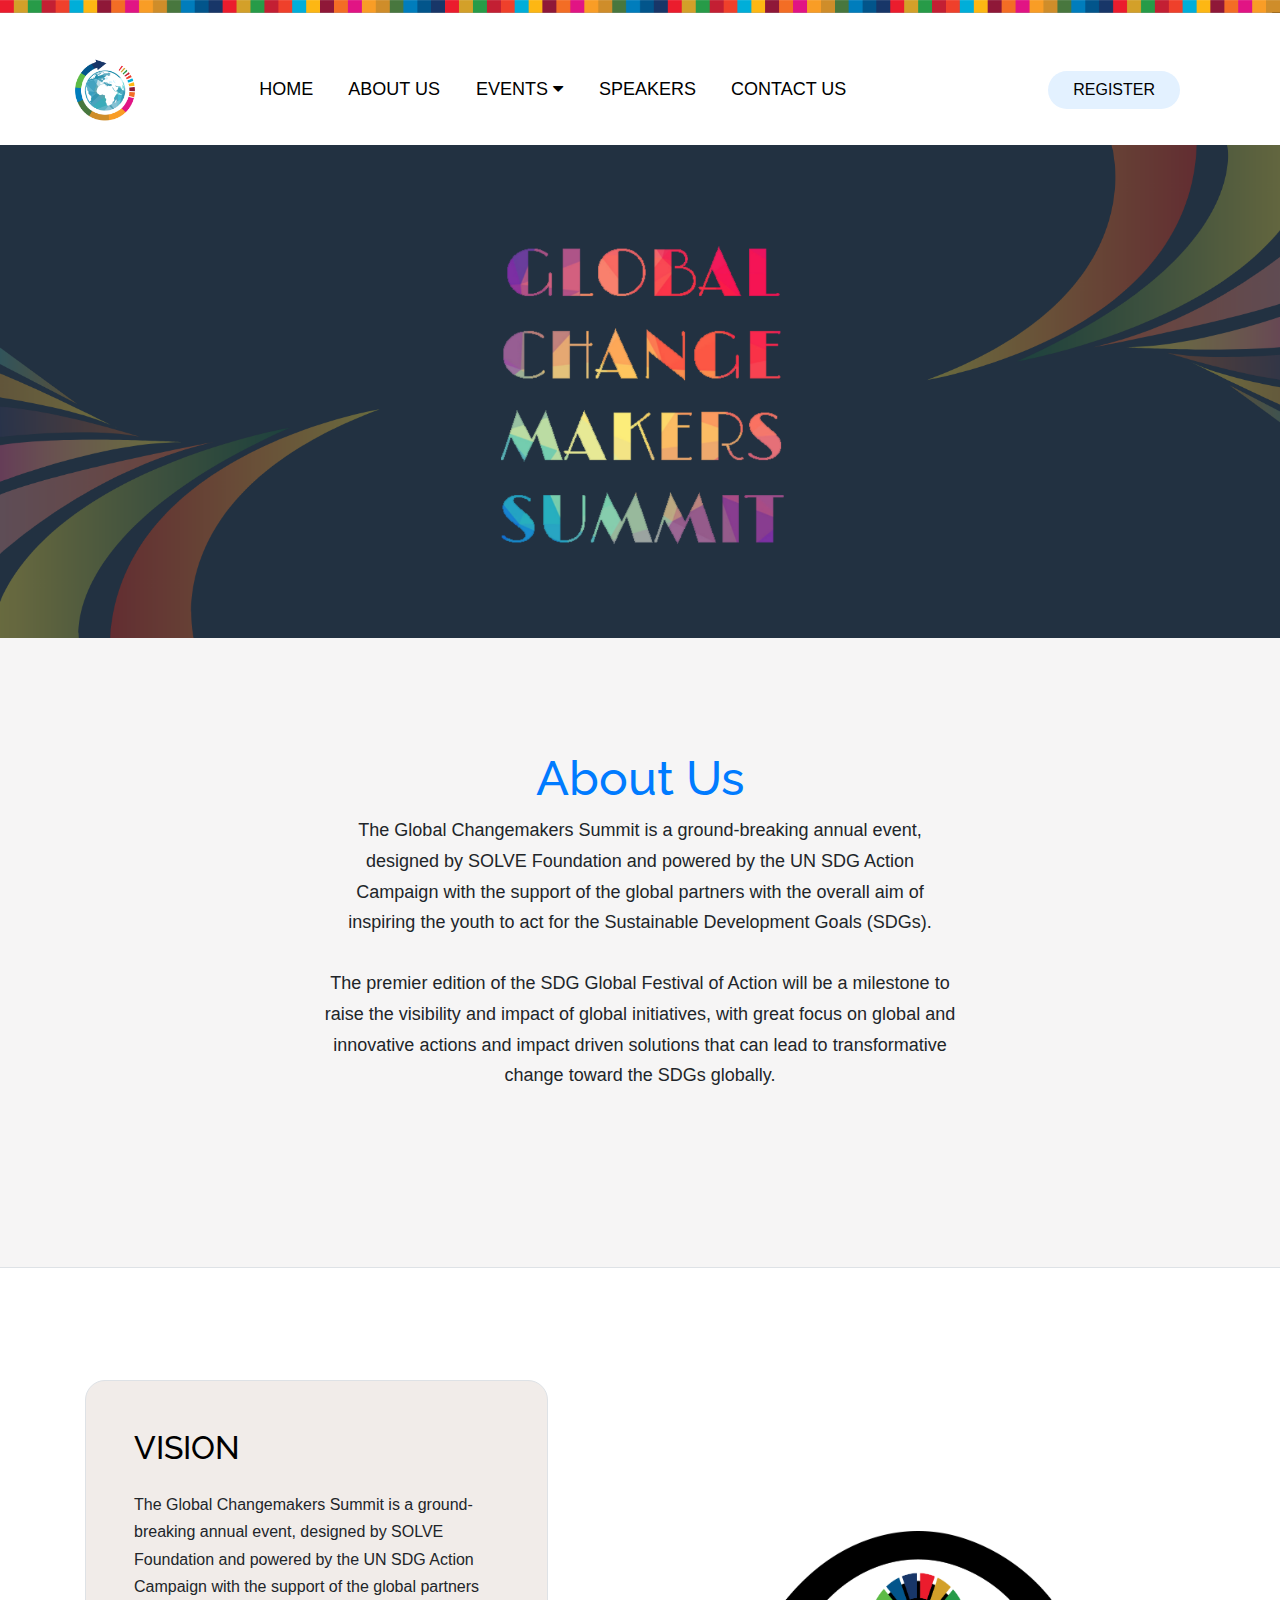
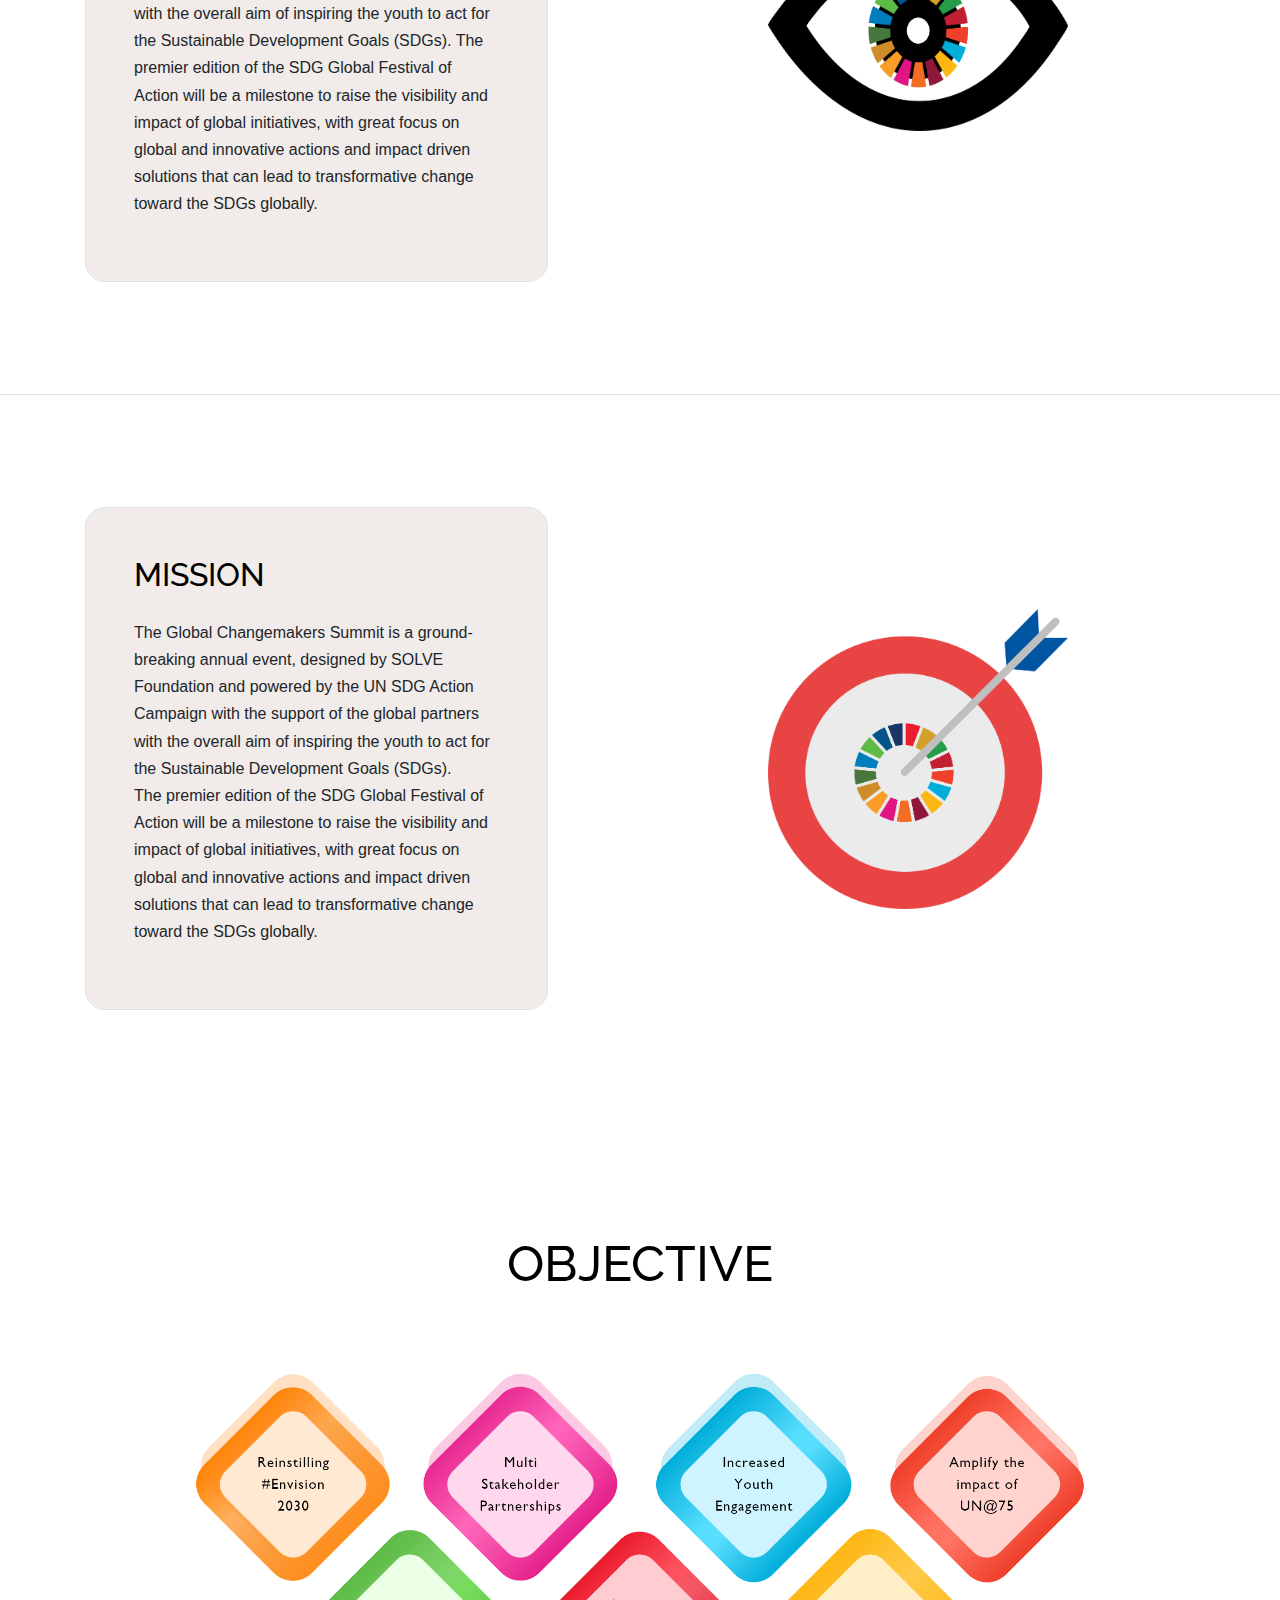
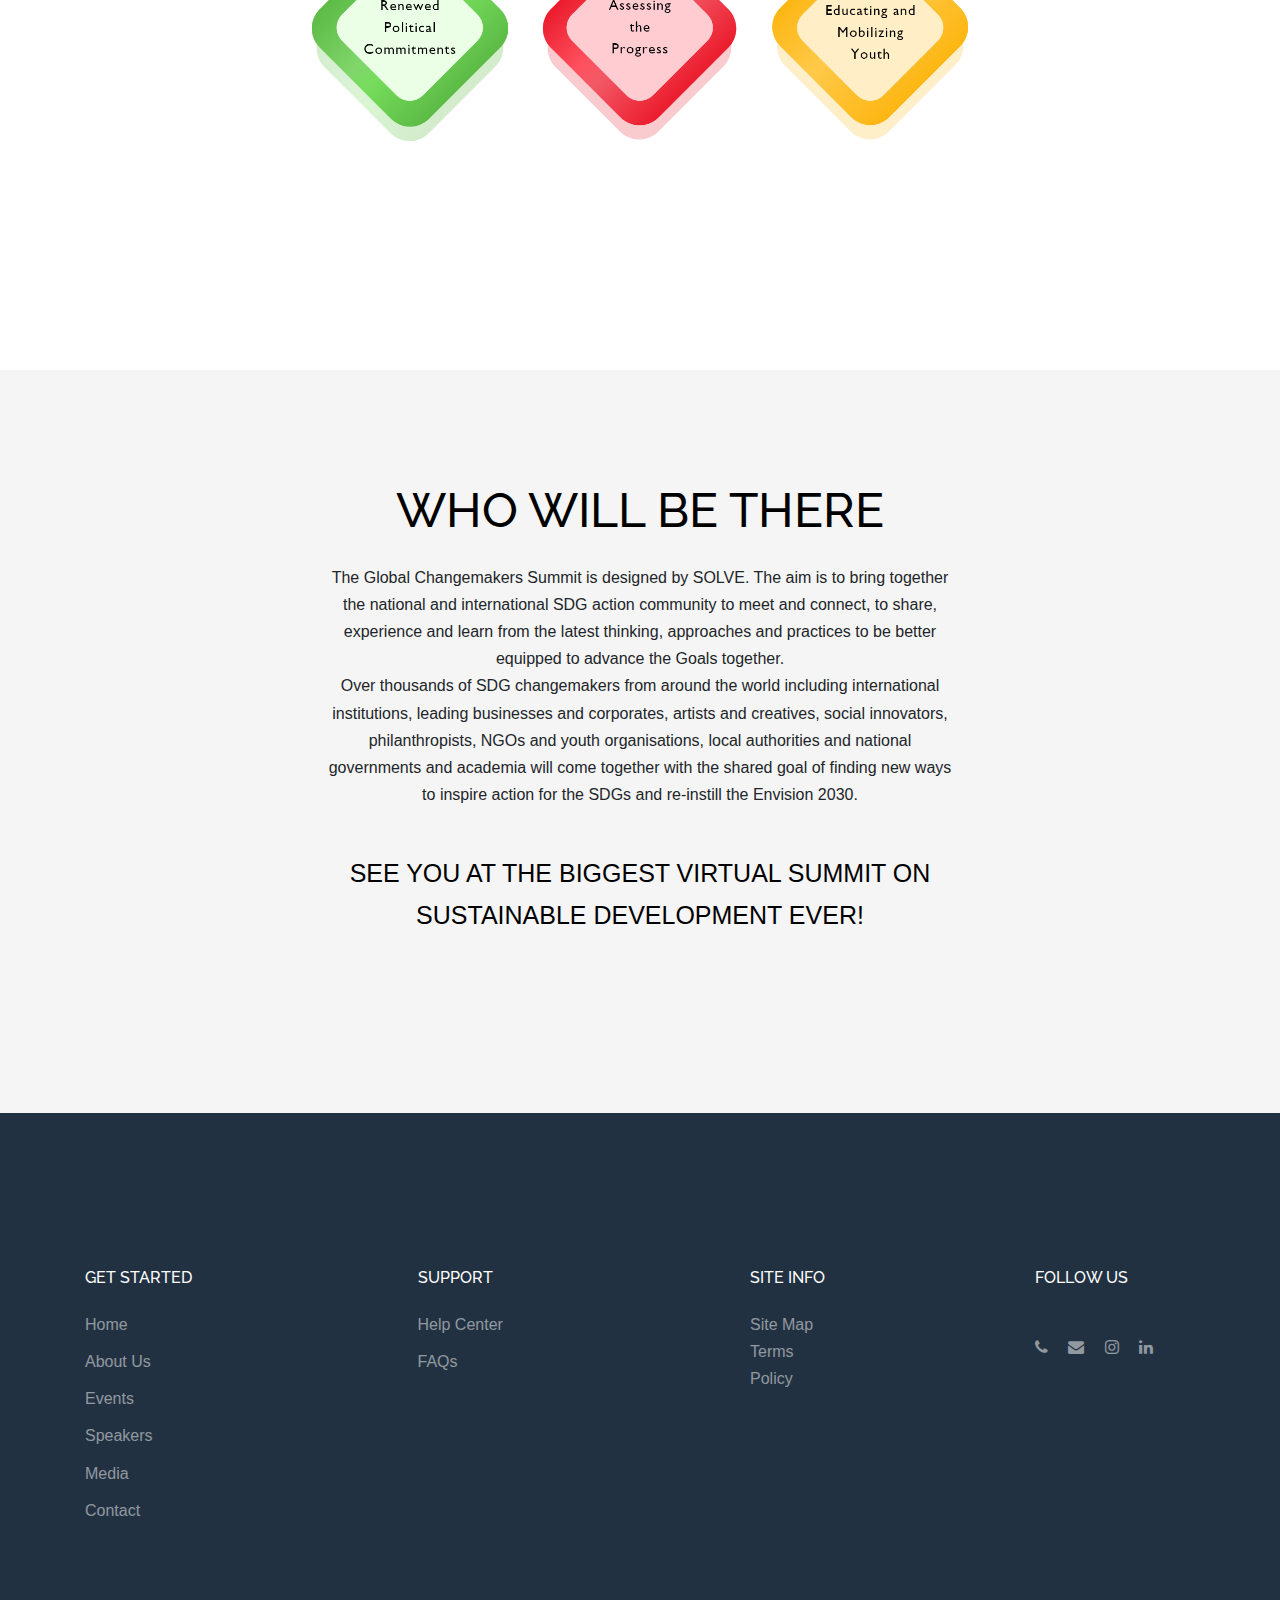
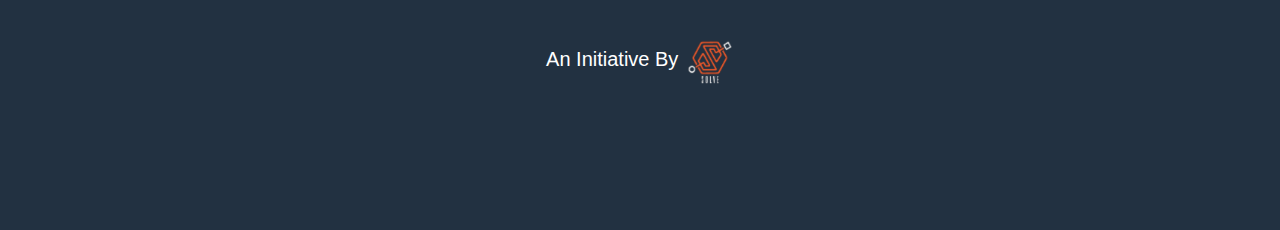
==== About.html @ f108156d "update" ====
<!doctype html>
<html lang="en">

  <head>
    <title></title>
    <meta charset="utf-8">
    <meta name="viewport" content="width=device-width, initial-scale=1, shrink-to-fit=no">
    

    <link href="https://fonts.googleapis.com/css?family=Raleway:300,400,700&display=swap" rel="stylesheet">

    <link rel="stylesheet" href="fonts/icomoon/style.css">

    <link rel="stylesheet" href="https://stackpath.bootstrapcdn.com/bootstrap/4.3.1/css/bootstrap.min.css" integrity="sha384-ggOyR0iXCbMQv3Xipma34MD+dH/1fQ784/j6cY/iJTQUOhcWr7x9JvoRxT2MZw1T" crossorigin="anonymous">
  
    <link rel="stylesheet" href="css/owl.carousel.min.css">
    <link rel="stylesheet" href="https://cdnjs.cloudflare.com/ajax/libs/font-awesome/4.7.0/css/font-awesome.min.css">
    

    <!-- MAIN CSS -->
    <link rel="stylesheet" href="css/style.css">

  </head>

  <body data-spy="scroll" data-target=".site-navbar-target" data-offset="300">


  <img style="height: 35px; width: 100%; padding-bottom: 22px;" src="images/strip.png">

    <div class="site-wrap" id="home-section">

      <div class="site-mobile-menu site-navbar-target">
        <div class="site-mobile-menu-header">
          <div class="site-mobile-menu-close mt-3">
            <span class="icon-close2 js-menu-toggle"></span>
          </div>
        </div>
        <div class="site-mobile-menu-body"></div>
      </div>




     <header class="site-navbar js-sticky-header site-navbar-target" role="banner">

        <!--<div class="site-logo d-none d-lg-block">
          <a href="index.html" class="text-black"><span class="text-primary"><img src="images/logo.png" style="height: 67px; width: 90px; padding-left: 20px;"></a>
        </div>-->

        <div class="container">
          <div class="row align-items-center position-relative">


            <div class="site-logo">
              <a href="index.html" class="text-black"><span class="text-primary"><img src="images/logo.png" style="height: 70px; width: 70px;"></a>
            </div>

            <div class="col-12">
              <nav class="site-navigation text-right ml-auto " role="navigation" style="font-size: 18px;">

                <ul class="site-menu main-menu js-clone-nav ml-auto d-none d-lg-block">
              
                  <li><a href="index.html" class="nav-link">HOME</a></li>

                  <li><a href="About.html" class="nav-link">ABOUT US</a></li>

                  <li><div class="dropdown">
                    <a href style="color: black;" class="nav-link" id="dropdownMenuButton" data-toggle="dropdown" aria-haspopup="true" aria-expanded="false" style="font-size: 19px;">
                        <span style="color: black;">EVENTS <i class="fa fa-caret-down"></i></span>
                    </a>
                    <div class="dropdown-menu" aria-labelledby="dropdownMenuButton">
                        <a class="dropdown-item" href="Event.html#panel"><span style="color: black;">PANEL DISCUSSION</span></a>
                        <!--<a class="dropdown-item" href="Event.html#competition"><span style="color: black;">WORKSHOPS</span></a>-->
                        <a class="dropdown-item" href="Event.html#workshops"><span style="color: black;">WORKSHOPS AND TRAININGS</span></a>
                   </div>
                   </div></li>


                  

                  <li><a href="Speaker.html" class="nav-link">SPEAKERS</a></li>

                  <!--<li><a href="Media.html" class="nav-link">MEDIA</a></li>-->
                  <li><a href="Contact.html" class="nav-link">CONTACT US</a></li>
                  <li><a href="Register.html" class="nav-link"><input type="submit" class="btn px-4" value="REGISTER" style="background-color: white; color: white" disabled></a></li>
                  <li><a href="Register.html" class="nav-link"><input type="submit" class="btn px-4" value="REGISTER" style="background-color: #e3f1ff; border-radius: 30px; color: black"></a></li>
                </ul>
              </nav>

            </div>

            <div class="toggle-button d-inline-block d-lg-none"><a href="#" class="site-menu-toggle py-5 js-menu-toggle text-black"><span class="icon-menu h3"></span></a></div>

          </div>
        </div>

      </header>

      <div class="ftco-blocks-cover-1">
        <div class="container1">
          <img src="images/bg.png" height="300">
          <style>
             img {
               max-width: 100%;
               height: auto;
              }
          </style>
            <!--<div class="bottom-left d-none d-lg-block"><button class="button button3" >REGISTER FOR CONFERENCE</button></div>
            <div class="bottom-right d-none d-lg-block"><button class="button button3">REGISTER FOR COMPETITION</button></div>
            <div class="centered d-lg-none"><button class="button1">Register</button></div>-->
        </div>
        <!-- END .ftco-cover-1 -->
      </div>
<style>
.container1 {
  position: relative;
  text-align: center;
  color: white;
}

.bottom-left {
  position: absolute;
  bottom: 50px;
  left: 70px;
}

.bottom-right {
  position: absolute;
  bottom: 50px;
  right: 70px;
}

.centered {
  position: absolute;
  top: 90%;
  left: 50%;
  transform: translate(-50%, -50%);
}

</style>

<style>
.button1 {
  background-color: pink;
  border: none;
  color: black;
  
  text-align: center;
  text-decoration: none;
  display: inline-block;
  font-size: 10px;
  margin: 4px 2px;
  cursor: pointer;
  border-radius: 20px;
}
</style>

<style>
.button {
  background-color: white;
  border: none;
  color: black;
  text-align: center;
  text-decoration: none;
  display: inline-block;
  font-size: 16px;
  margin: 4px 2px;
  cursor: pointer;
  border-radius: 30px;
  width: 100%;
  border-color:grey;
  border-style: solid;
}

.button3 {padding: 14px 40px;}

</style>

      <div class="site-section bg-light" id="services-section">
        <div class="container">
          <div class="row mb-5 justify-content-center">
            <div class="col-md-7 text-center">
              <div class="block-heading-1">
                <h2>About Us</h2>
                <p style="font-size: 18px;">The Global Changemakers Summit is a ground-breaking annual event, designed by SOLVE Foundation and powered by the UN SDG Action Campaign with the support of the global partners with the overall aim of inspiring the youth to act for the Sustainable Development Goals (SDGs). <br><br>The premier edition of the SDG Global Festival of Action will be a milestone to raise the visibility and impact of global initiatives, with great focus on global and innovative actions and impact driven solutions that can lead to transformative change toward the SDGs globally.</p>
              </div>
            </div>
          </div>
        </div>
      </div>

      <div class="block__73694 site-section border-top" id="why-us-section">
        <div class="container">
          <div class="row d-flex no-gutters align-items-stretch">

            <div class="col-12 col-lg-6 block__73422 order-lg-2" style="background-image: url('images/vision.png'); background-size: 300px 200px;" data-aos="fade-left" data-aos-delay="">
            </div>

            <div class="border col-lg-5 mr-auto p-lg-5 mt-4 mt-lg-0 order-lg-1" data-aos="fade-right" data-aos-delay="" style="border-radius: 20px; background: #f1ece9; border: 1px solid black; padding-top: 50px; padding-right: 30px; padding-bottom: 50px; padding-left: 80px; ">
              <h2 class="mb-4 text-black">Vision</h2>
              <p>The Global Changemakers Summit is a ground-breaking annual event, designed by SOLVE Foundation and powered by the UN SDG Action Campaign with the support of the global partners with the overall aim of inspiring the youth to act for the Sustainable Development Goals (SDGs). The premier edition of the SDG Global Festival of Action will be a milestone to raise the visibility and impact of global initiatives, with great focus on global and innovative actions and impact driven solutions that can lead to transformative change toward the SDGs globally.</p>

            </div>

          </div>
        </div>
      </div>

      <div class="block__73694 site-section border-top" id="why-us-section">
        <div class="container">
          <div class="row d-flex no-gutters align-items-stretch">

            <div class="col-12 col-lg-6 block__73422 order-lg-2" style="background-image: url('images/mission.png'); background-size: 300px 300px;" data-aos="fade-left" data-aos-delay="">
            </div>

            <div class="border col-lg-5 mr-auto p-lg-5 mt-4 mt-lg-0 order-lg-1" data-aos="fade-right" data-aos-delay="" style="border-radius: 20px; background: #f1ece9; border: 1px solid black; padding-top: 50px; padding-right: 30px; padding-bottom: 50px; padding-left: 80px;">
              <h2 class="mb-4 text-black">Mission</h2>
              <p>The Global Changemakers Summit is a ground-breaking annual event, designed by SOLVE Foundation and powered by the UN SDG Action Campaign with the support of the global partners with the overall aim of inspiring the youth to act for the Sustainable Development Goals (SDGs).<br> The premier edition of the SDG Global Festival of Action will be a milestone to raise the visibility and impact of global initiatives, with great focus on global and innovative actions and impact driven solutions that can lead to transformative change toward the SDGs globally.</p>

            </div>

          </div>
        </div>
      </div>

      <div class="site-section" id="about-section">
        <div class="container">
          <div class="row justify-content-center mb-4 block-img-video-1-wrap">
            <div class="col-md-12 mb-5">
                 <h2 style="text-align: center; color: black; font-size: 50px;">OBJECTIVE</h2><br>
                <img src="images/objective.png" alt="Image" class="img-fluid">
            </div>
          </div>
        </div>
      </div>

      

       <div class="site-section bg-light" id="services-section">
        <div class="container">
          <div class="row mb-5 justify-content-center">
            <div class="col-md-7 text-center">
              <div class="block-heading-1">
                <h2 class="mb-4 text-black">WHO WILL BE THERE</h2>
                <p>The Global Changemakers Summit is designed by SOLVE. The aim is to
bring together the national and international SDG action community to
meet and connect, to share, experience and learn from the latest thinking,
approaches and practices to be better equipped to advance the Goals
together.<br>
Over thousands of SDG changemakers from around the world including
international institutions, leading businesses and corporates, artists and
creatives, social innovators, philanthropists, NGOs and youth
organisations, local authorities and national governments and academia
will come together with the shared goal of finding new ways to inspire
action for the SDGs and re-instill the Envision 2030.</p><br>
<p style="color: black; font-size: 25px;">SEE YOU AT THE BIGGEST VIRTUAL SUMMIT ON SUSTAINABLE
DEVELOPMENT EVER!</p>
              </div>
            </div>
          </div>
        </div>
      </div>
      


    <footer class="site-footer">
      <div class="container">
        <div class="row">
          <div class="col-md-6">
            <div class="row">
              <div class="col-md-7">
                <br><h2 class="footer-heading mb-4">GET STARTED</h2>
                <ul class="list-unstyled">
                  <li><a href="index.html">Home</a></li>
                  <li><a href="About.html">About Us</a></li>
                  <li><a href="#">Events</a></li>
                  <li><a href="#">Speakers</a></li>
                  <li><a href="#">Media</a></li>
                  <li><a href="#">Contact</a></li>
                </ul>
              </div>
              <div class="col-md-5 ml-auto">
                <br><h2 class="footer-heading mb-4">SUPPORT</h2>
                <ul class="list-unstyled">
                  <li><a href="#">Help Center</a></li>
                  <li><a href="#">FAQs</a></li>
                </ul>
              </div>

            </div>
          </div>
          <div class="col-md-2 ml-auto">
            <br><h2 class="footer-heading mb-4">SITE INFO</h2>
            <a href="#about-section" class="smoothscroll pl-0 pr-3">Site Map</a><br>
            <a href="#" class="pr-3">Terms</a><br>
            <a href="#" class="pr-3">Policy</a>
            </form>
          </div>

          <div class="col-md-2 ml-auto">
            <br>
            <h2 class="footer-heading mb-5">Follow Us</h2>
            <a href="#" class="pr-3"><span class="icon-phone"></span></a>
            <a href="#" class="pr-3"><span class="icon-envelope"></span></a>
            <a href="#" class="pr-3"><span class="icon-instagram"></span></a>
            <a href="#" class="pr-3"><span class="icon-linkedin"></span></a>
            </form>
          </div>

        </div>

        <div class="row pt-5 mt-5 text-center">
          <div class="col-md-12">
            <div>
              <p style="font-size: 20px;">
                An Initiative By <a href="solvefoundation.org" target="_blank" ><img src="images/solve.png" style="height: 50px; width: 50px;"></a>
                </p>
            </div>
          </div>

        </div>

        </div>
      </div>
    </footer>

    </div>

    <script src="js/jquery-3.3.1.min.js"></script>
<script src="js/owl.carousel.min.js"></script>
<script src="js/jquery.sticky.js"></script>
<script src="js/aos.js"></script>
<script src="js/main.js"></script>

    <script src="https://code.jquery.com/jquery-3.5.1.slim.min.js" integrity="sha384-DfXdz2htPH0lsSSs5nCTpuj/zy4C+OGpamoFVy38MVBnE+IbbVYUew+OrCXaRkfj" crossorigin="anonymous"></script>
<script src="https://cdn.jsdelivr.net/npm/popper.js@1.16.1/dist/umd/popper.min.js" integrity="sha384-9/reFTGAW83EW2RDu2S0VKaIzap3H66lZH81PoYlFhbGU+6BZp6G7niu735Sk7lN" crossorigin="anonymous"></script>
<script src="https://stackpath.bootstrapcdn.com/bootstrap/4.5.2/js/bootstrap.min.js" integrity="sha384-B4gt1jrGC7Jh4AgTPSdUtOBvfO8shuf57BaghqFfPlYxofvL8/KUEfYiJOMMV+rV" crossorigin="anonymous"></script>

  </body>

</html>
---- fonts/icomoon/style.css ----
@font-face {
  font-family: 'icomoon';
  src:  url('fonts/icomoon.eot?10si43');
  src:  url('fonts/icomoon.eot?10si43#iefix') format('embedded-opentype'),
    url('fonts/icomoon.ttf?10si43') format('truetype'),
    url('fonts/icomoon.woff?10si43') format('woff'),
    url('fonts/icomoon.svg?10si43#icomoon') format('svg');
  font-weight: normal;
  font-style: normal;
}

[class^="icon-"], [class*=" icon-"] {
  /* use !important to prevent issues with browser extensions that change fonts */
  font-family: 'icomoon' !important;
  speak: none;
  font-style: normal;
  font-weight: normal;
  font-variant: normal;
  text-transform: none;
  line-height: 1;

  /* Better Font Rendering =========== */
  -webkit-font-smoothing: antialiased;
  -moz-osx-font-smoothing: grayscale;
}

.icon-asterisk:before {
  content: "\f069";
}
.icon-plus:before {
  content: "\f067";
}
.icon-question:before {
  content: "\f128";
}
.icon-minus:before {
  content: "\f068";
}
.icon-glass:before {
  content: "\f000";
}
.icon-music:before {
  content: "\f001";
}
.icon-search:before {
  content: "\f002";
}
.icon-envelope-o:before {
  content: "\f003";
}
.icon-heart:before {
  content: "\f004";
}
.icon-star:before {
  content: "\f005";
}
.icon-star-o:before {
  content: "\f006";
}
.icon-user:before {
  content: "\f007";
}
.icon-film:before {
  content: "\f008";
}
.icon-th-large:before {
  content: "\f009";
}
.icon-th:before {
  content: "\f00a";
}
.icon-th-list:before {
  content: "\f00b";
}
.icon-check:before {
  content: "\f00c";
}
.icon-close:before {
  content: "\f00d";
}
.icon-remove:before {
  content: "\f00d";
}
.icon-times:before {
  content: "\f00d";
}
.icon-search-plus:before {
  content: "\f00e";
}
.icon-search-minus:before {
  content: "\f010";
}
.icon-power-off:before {
  content: "\f011";
}
.icon-signal:before {
  content: "\f012";
}
.icon-cog:before {
  content: "\f013";
}
.icon-gear:before {
  content: "\f013";
}
.icon-trash-o:before {
  content: "\f014";
}
.icon-home:before {
  content: "\f015";
}
.icon-file-o:before {
  content: "\f016";
}
.icon-clock-o:before {
  content: "\f017";
}
.icon-road:before {
  content: "\f018";
}
.icon-download:before {
  content: "\f019";
}
.icon-arrow-circle-o-down:before {
  content: "\f01a";
}
.icon-arrow-circle-o-up:before {
  content: "\f01b";
}
.icon-inbox:before {
  content: "\f01c";
}
.icon-play-circle-o:before {
  content: "\f01d";
}
.icon-repeat:before {
  content: "\f01e";
}
.icon-rotate-right:before {
  content: "\f01e";
}
.icon-refresh:before {
  content: "\f021";
}
.icon-list-alt:before {
  content: "\f022";
}
.icon-lock:before {
  content: "\f023";
}
.icon-flag:before {
  content: "\f024";
}
.icon-headphones:before {
  content: "\f025";
}
.icon-volume-off:before {
  content: "\f026";
}
.icon-volume-down:before {
  content: "\f027";
}
.icon-volume-up:before {
  content: "\f028";
}
.icon-qrcode:before {
  content: "\f029";
}
.icon-barcode:before {
  content: "\f02a";
}
.icon-tag:before {
  content: "\f02b";
}
.icon-tags:before {
  content: "\f02c";
}
.icon-book:before {
  content: "\f02d";
}
.icon-bookmark:before {
  content: "\f02e";
}
.icon-print:before {
  content: "\f02f";
}
.icon-camera:before {
  content: "\f030";
}
.icon-font:before {
  content: "\f031";
}
.icon-bold:before {
  content: "\f032";
}
.icon-italic:before {
  content: "\f033";
}
.icon-text-height:before {
  content: "\f034";
}
.icon-text-width:before {
  content: "\f035";
}
.icon-align-left:before {
  content: "\f036";
}
.icon-align-center:before {
  content: "\f037";
}
.icon-align-right:before {
  content: "\f038";
}
.icon-align-justify:before {
  content: "\f039";
}
.icon-list:before {
  content: "\f03a";
}
.icon-dedent:before {
  content: "\f03b";
}
.icon-outdent:before {
  content: "\f03b";
}
.icon-indent:before {
  content: "\f03c";
}
.icon-video-camera:before {
  content: "\f03d";
}
.icon-image:before {
  content: "\f03e";
}
.icon-photo:before {
  content: "\f03e";
}
.icon-picture-o:before {
  content: "\f03e";
}
.icon-pencil:before {
  content: "\f040";
}
.icon-map-marker:before {
  content: "\f041";
}
.icon-adjust:before {
  content: "\f042";
}
.icon-tint:before {
  content: "\f043";
}
.icon-edit:before {
  content: "\f044";
}
.icon-pencil-square-o:before {
  content: "\f044";
}
.icon-share-square-o:before {
  content: "\f045";
}
.icon-check-square-o:before {
  content: "\f046";
}
.icon-arrows:before {
  content: "\f047";
}
.icon-step-backward:before {
  content: "\f048";
}
.icon-fast-backward:before {
  content: "\f049";
}
.icon-backward:before {
  content: "\f04a";
}
.icon-play:before {
  content: "\f04b";
}
.icon-pause:before {
  content: "\f04c";
}
.icon-stop:before {
  content: "\f04d";
}
.icon-forward:before {
  content: "\f04e";
}
.icon-fast-forward:before {
  content: "\f050";
}
.icon-step-forward:before {
  content: "\f051";
}
.icon-eject:before {
  content: "\f052";
}
.icon-chevron-left:before {
  content: "\f053";
}
.icon-chevron-right:before {
  content: "\f054";
}
.icon-plus-circle:before {
  content: "\f055";
}
.icon-minus-circle:before {
  content: "\f056";
}
.icon-times-circle:before {
  content: "\f057";
}
.icon-check-circle:before {
  content: "\f058";
}
.icon-question-circle:before {
  content: "\f059";
}
.icon-info-circle:before {
  content: "\f05a";
}
.icon-crosshairs:before {
  content: "\f05b";
}
.icon-times-circle-o:before {
  content: "\f05c";
}
.icon-check-circle-o:before {
  content: "\f05d";
}
.icon-ban:before {
  content: "\f05e";
}
.icon-arrow-left:before {
  content: "\f060";
}
.icon-arrow-right:before {
  content: "\f061";
}
.icon-arrow-up:before {
  content: "\f062";
}
.icon-arrow-down:before {
  content: "\f063";
}
.icon-mail-forward:before {
  content: "\f064";
}
.icon-share:before {
  content: "\f064";
}
.icon-expand:before {
  content: "\f065";
}
.icon-compress:before {
  content: "\f066";
}
.icon-exclamation-circle:before {
  content: "\f06a";
}
.icon-gift:before {
  content: "\f06b";
}
.icon-leaf:before {
  content: "\f06c";
}
.icon-fire:before {
  content: "\f06d";
}
.icon-eye:before {
  content: "\f06e";
}
.icon-eye-slash:before {
  content: "\f070";
}
.icon-exclamation-triangle:before {
  content: "\f071";
}
.icon-warning:before {
  content: "\f071";
}
.icon-plane:before {
  content: "\f072";
}
.icon-calendar:before {
  content: "\f073";
}
.icon-random:before {
  content: "\f074";
}
.icon-comment:before {
  content: "\f075";
}
.icon-magnet:before {
  content: "\f076";
}
.icon-chevron-up:before {
  content: "\f077";
}
.icon-chevron-down:before {
  content: "\f078";
}
.icon-retweet:before {
  content: "\f079";
}
.icon-shopping-cart:before {
  content: "\f07a";
}
.icon-folder:before {
  content: "\f07b";
}
.icon-folder-open:before {
  content: "\f07c";
}
.icon-arrows-v:before {
  content: "\f07d";
}
.icon-arrows-h:before {
  content: "\f07e";
}
.icon-bar-chart:before {
  content: "\f080";
}
.icon-bar-chart-o:before {
  content: "\f080";
}
.icon-twitter-square:before {
  content: "\f081";
}
.icon-facebook-square:before {
  content: "\f082";
}
.icon-camera-retro:before {
  content: "\f083";
}
.icon-key:before {
  content: "\f084";
}
.icon-cogs:before {
  content: "\f085";
}
.icon-gears:before {
  content: "\f085";
}
.icon-comments:before {
  content: "\f086";
}
.icon-thumbs-o-up:before {
  content: "\f087";
}
.icon-thumbs-o-down:before {
  content: "\f088";
}
.icon-star-half:before {
  content: "\f089";
}
.icon-heart-o:before {
  content: "\f08a";
}
.icon-sign-out:before {
  content: "\f08b";
}
.icon-linkedin-square:before {
  content: "\f08c";
}
.icon-thumb-tack:before {
  content: "\f08d";
}
.icon-external-link:before {
  content: "\f08e";
}
.icon-sign-in:before {
  content: "\f090";
}
.icon-trophy:before {
  content: "\f091";
}
.icon-github-square:before {
  content: "\f092";
}
.icon-upload:before {
  content: "\f093";
}
.icon-lemon-o:before {
  content: "\f094";
}
.icon-phone:before {
  content: "\f095";
}
.icon-square-o:before {
  content: "\f096";
}
.icon-bookmark-o:before {
  content: "\f097";
}
.icon-phone-square:before {
  content: "\f098";
}
.icon-twitter:before {
  content: "\f099";
}
.icon-facebook:before {
  content: "\f09a";
}
.icon-facebook-f:before {
  content: "\f09a";
}
.icon-github:before {
  content: "\f09b";
}
.icon-unlock:before {
  content: "\f09c";
}
.icon-credit-card:before {
  content: "\f09d";
}
.icon-feed:before {
  content: "\f09e";
}
.icon-rss:before {
  content: "\f09e";
}
.icon-hdd-o:before {
  content: "\f0a0";
}
.icon-bullhorn:before {
  content: "\f0a1";
}
.icon-bell-o:before {
  content: "\f0a2";
}
.icon-certificate:before {
  content: "\f0a3";
}
.icon-hand-o-right:before {
  content: "\f0a4";
}
.icon-hand-o-left:before {
  content: "\f0a5";
}
.icon-hand-o-up:before {
  content: "\f0a6";
}
.icon-hand-o-down:before {
  content: "\f0a7";
}
.icon-arrow-circle-left:before {
  content: "\f0a8";
}
.icon-arrow-circle-right:before {
  content: "\f0a9";
}
.icon-arrow-circle-up:before {
  content: "\f0aa";
}
.icon-arrow-circle-down:before {
  content: "\f0ab";
}
.icon-globe:before {
  content: "\f0ac";
}
.icon-wrench:before {
  content: "\f0ad";
}
.icon-tasks:before {
  content: "\f0ae";
}
.icon-filter:before {
  content: "\f0b0";
}
.icon-briefcase:before {
  content: "\f0b1";
}
.icon-arrows-alt:before {
  content: "\f0b2";
}
.icon-group:before {
  content: "\f0c0";
}
.icon-users:before {
  content: "\f0c0";
}
.icon-chain:before {
  content: "\f0c1";
}
.icon-link:before {
  content: "\f0c1";
}
.icon-cloud:before {
  content: "\f0c2";
}
.icon-flask:before {
  content: "\f0c3";
}
.icon-cut:before {
  content: "\f0c4";
}
.icon-scissors:before {
  content: "\f0c4";
}
.icon-copy:before {
  content: "\f0c5";
}
.icon-files-o:before {
  content: "\f0c5";
}
.icon-paperclip:before {
  content: "\f0c6";
}
.icon-floppy-o:before {
  content: "\f0c7";
}
.icon-save:before {
  content: "\f0c7";
}
.icon-square:before {
  content: "\f0c8";
}
.icon-bars:before {
  content: "\f0c9";
}
.icon-navicon:before {
  content: "\f0c9";
}
.icon-reorder:before {
  content: "\f0c9";
}
.icon-list-ul:before {
  content: "\f0ca";
}
.icon-list-ol:before {
  content: "\f0cb";
}
.icon-strikethrough:before {
  content: "\f0cc";
}
.icon-underline:before {
  content: "\f0cd";
}
.icon-table:before {
  content: "\f0ce";
}
.icon-magic:before {
  content: "\f0d0";
}
.icon-truck:before {
  content: "\f0d1";
}
.icon-pinterest:before {
  content: "\f0d2";
}
.icon-pinterest-square:before {
  content: "\f0d3";
}
.icon-google-plus-square:before {
  content: "\f0d4";
}
.icon-google-plus:before {
  content: "\f0d5";
}
.icon-money:before {
  content: "\f0d6";
}
.icon-caret-down:before {
  content: "\f0d7";
}
.icon-caret-up:before {
  content: "\f0d8";
}
.icon-caret-left:before {
  content: "\f0d9";
}
.icon-caret-right:before {
  content: "\f0da";
}
.icon-columns:before {
  content: "\f0db";
}
.icon-sort:before {
  content: "\f0dc";
}
.icon-unsorted:before {
  content: "\f0dc";
}
.icon-sort-desc:before {
  content: "\f0dd";
}
.icon-sort-down:before {
  content: "\f0dd";
}
.icon-sort-asc:before {
  content: "\f0de";
}
.icon-sort-up:before {
  content: "\f0de";
}
.icon-envelope:before {
  content: "\f0e0";
}
.icon-linkedin:before {
  content: "\f0e1";
}
.icon-rotate-left:before {
  content: "\f0e2";
}
.icon-undo:before {
  content: "\f0e2";
}
.icon-gavel:before {
  content: "\f0e3";
}
.icon-legal:before {
  content: "\f0e3";
}
.icon-dashboard:before {
  content: "\f0e4";
}
.icon-tachometer:before {
  content: "\f0e4";
}
.icon-comment-o:before {
  content: "\f0e5";
}
.icon-comments-o:before {
  content: "\f0e6";
}
.icon-bolt:before {
  content: "\f0e7";
}
.icon-flash:before {
  content: "\f0e7";
}
.icon-sitemap:before {
  content: "\f0e8";
}
.icon-umbrella:before {
  content: "\f0e9";
}
.icon-clipboard:before {
  content: "\f0ea";
}
.icon-paste:before {
  content: "\f0ea";
}
.icon-lightbulb-o:before {
  content: "\f0eb";
}
.icon-exchange:before {
  content: "\f0ec";
}
.icon-cloud-download:before {
  content: "\f0ed";
}
.icon-cloud-upload:before {
  content: "\f0ee";
}
.icon-user-md:before {
  content: "\f0f0";
}
.icon-stethoscope:before {
  content: "\f0f1";
}
.icon-suitcase:before {
  content: "\f0f2";
}
.icon-bell:before {
  content: "\f0f3";
}
.icon-coffee:before {
  content: "\f0f4";
}
.icon-cutlery:before {
  content: "\f0f5";
}
.icon-file-text-o:before {
  content: "\f0f6";
}
.icon-building-o:before {
  content: "\f0f7";
}
.icon-hospital-o:before {
  content: "\f0f8";
}
.icon-ambulance:before {
  content: "\f0f9";
}
.icon-medkit:before {
  content: "\f0fa";
}
.icon-fighter-jet:before {
  content: "\f0fb";
}
.icon-beer:before {
  content: "\f0fc";
}
.icon-h-square:before {
  content: "\f0fd";
}
.icon-plus-square:before {
  content: "\f0fe";
}
.icon-angle-double-left:before {
  content: "\f100";
}
.icon-angle-double-right:before {
  content: "\f101";
}
.icon-angle-double-up:before {
  content: "\f102";
}
.icon-angle-double-down:before {
  content: "\f103";
}
.icon-angle-left:before {
  content: "\f104";
}
.icon-angle-right:before {
  content: "\f105";
}
.icon-angle-up:before {
  content: "\f106";
}
.icon-angle-down:before {
  content: "\f107";
}
.icon-desktop:before {
  content: "\f108";
}
.icon-laptop:before {
  content: "\f109";
}
.icon-tablet:before {
  content: "\f10a";
}
.icon-mobile:before {
  content: "\f10b";
}
.icon-mobile-phone:before {
  content: "\f10b";
}
.icon-circle-o:before {
  content: "\f10c";
}
.icon-quote-left:before {
  content: "\f10d";
}
.icon-quote-right:before {
  content: "\f10e";
}
.icon-spinner:before {
  content: "\f110";
}
.icon-circle:before {
  content: "\f111";
}
.icon-mail-reply:before {
  content: "\f112";
}
.icon-reply:before {
  content: "\f112";
}
.icon-github-alt:before {
  content: "\f113";
}
.icon-folder-o:before {
  content: "\f114";
}
.icon-folder-open-o:before {
  content: "\f115";
}
.icon-smile-o:before {
  content: "\f118";
}
.icon-frown-o:before {
  content: "\f119";
}
.icon-meh-o:before {
  content: "\f11a";
}
.icon-gamepad:before {
  content: "\f11b";
}
.icon-keyboard-o:before {
  content: "\f11c";
}
.icon-flag-o:before {
  content: "\f11d";
}
.icon-flag-checkered:before {
  content: "\f11e";
}
.icon-terminal:before {
  content: "\f120";
}
.icon-code:before {
  content: "\f121";
}
.icon-mail-reply-all:before {
  content: "\f122";
}
.icon-reply-all:before {
  content: "\f122";
}
.icon-star-half-empty:before {
  content: "\f123";
}
.icon-star-half-full:before {
  content: "\f123";
}
.icon-star-half-o:before {
  content: "\f123";
}
.icon-location-arrow:before {
  content: "\f124";
}
.icon-crop:before {
  content: "\f125";
}
.icon-code-fork:before {
  content: "\f126";
}
.icon-chain-broken:before {
  content: "\f127";
}
.icon-unlink:before {
  content: "\f127";
}
.icon-info:before {
  content: "\f129";
}
.icon-exclamation:before {
  content: "\f12a";
}
.icon-superscript:before {
  content: "\f12b";
}
.icon-subscript:before {
  content: "\f12c";
}
.icon-eraser:before {
  content: "\f12d";
}
.icon-puzzle-piece:before {
  content: "\f12e";
}
.icon-microphone:before {
  content: "\f130";
}
.icon-microphone-slash:before {
  content: "\f131";
}
.icon-shield:before {
  content: "\f132";
}
.icon-calendar-o:before {
  content: "\f133";
}
.icon-fire-extinguisher:before {
  content: "\f134";
}
.icon-rocket:before {
  content: "\f135";
}
.icon-maxcdn:before {
  content: "\f136";
}
.icon-chevron-circle-left:before {
  content: "\f137";
}
.icon-chevron-circle-right:before {
  content: "\f138";
}
.icon-chevron-circle-up:before {
  content: "\f139";
}
.icon-chevron-circle-down:before {
  content: "\f13a";
}
.icon-html5:before {
  content: "\f13b";
}
.icon-css3:before {
  content: "\f13c";
}
.icon-anchor:before {
  content: "\f13d";
}
.icon-unlock-alt:before {
  content: "\f13e";
}
.icon-bullseye:before {
  content: "\f140";
}
.icon-ellipsis-h:before {
  content: "\f141";
}
.icon-ellipsis-v:before {
  content: "\f142";
}
.icon-rss-square:before {
  content: "\f143";
}
.icon-play-circle:before {
  content: "\f144";
}
.icon-ticket:before {
  content: "\f145";
}
.icon-minus-square:before {
  content: "\f146";
}
.icon-minus-square-o:before {
  content: "\f147";
}
.icon-level-up:before {
  content: "\f148";
}
.icon-level-down:before {
  content: "\f149";
}
.icon-check-square:before {
  content: "\f14a";
}
.icon-pencil-square:before {
  content: "\f14b";
}
.icon-external-link-square:before {
  content: "\f14c";
}
.icon-share-square:before {
  content: "\f14d";
}
.icon-compass:before {
  content: "\f14e";
}
.icon-caret-square-o-down:before {
  content: "\f150";
}
.icon-toggle-down:before {
  content: "\f150";
}
.icon-caret-square-o-up:before {
  content: "\f151";
}
.icon-toggle-up:before {
  content: "\f151";
}
.icon-caret-square-o-right:before {
  content: "\f152";
}
.icon-toggle-right:before {
  content: "\f152";
}
.icon-eur:before {
  content: "\f153";
}
.icon-euro:before {
  content: "\f153";
}
.icon-gbp:before {
  content: "\f154";
}
.icon-dollar:before {
  content: "\f155";
}
.icon-usd:before {
  content: "\f155";
}
.icon-inr:before {
  content: "\f156";
}
.icon-rupee:before {
  content: "\f156";
}
.icon-cny:before {
  content: "\f157";
}
.icon-jpy:before {
  content: "\f157";
}
.icon-rmb:before {
  content: "\f157";
}
.icon-yen:before {
  content: "\f157";
}
.icon-rouble:before {
  content: "\f158";
}
.icon-rub:before {
  content: "\f158";
}
.icon-ruble:before {
  content: "\f158";
}
.icon-krw:before {
  content: "\f159";
}
.icon-won:before {
  content: "\f159";
}
.icon-bitcoin:before {
  content: "\f15a";
}
.icon-btc:before {
  content: "\f15a";
}
.icon-file:before {
  content: "\f15b";
}
.icon-file-text:before {
  content: "\f15c";
}
.icon-sort-alpha-asc:before {
  content: "\f15d";
}
.icon-sort-alpha-desc:before {
  content: "\f15e";
}
.icon-sort-amount-asc:before {
  content: "\f160";
}
.icon-sort-amount-desc:before {
  content: "\f161";
}
.icon-sort-numeric-asc:before {
  content: "\f162";
}
.icon-sort-numeric-desc:before {
  content: "\f163";
}
.icon-thumbs-up:before {
  content: "\f164";
}
.icon-thumbs-down:before {
  content: "\f165";
}
.icon-youtube-square:before {
  content: "\f166";
}
.icon-youtube:before {
  content: "\f167";
}
.icon-xing:before {
  content: "\f168";
}
.icon-xing-square:before {
  content: "\f169";
}
.icon-youtube-play:before {
  content: "\f16a";
}
.icon-dropbox:before {
  content: "\f16b";
}
.icon-stack-overflow:before {
  content: "\f16c";
}
.icon-instagram:before {
  content: "\f16d";
}
.icon-flickr:before {
  content: "\f16e";
}
.icon-adn:before {
  content: "\f170";
}
.icon-bitbucket:before {
  content: "\f171";
}
.icon-bitbucket-square:before {
  content: "\f172";
}
.icon-tumblr:before {
  content: "\f173";
}
.icon-tumblr-square:before {
  content: "\f174";
}
.icon-long-arrow-down:before {
  content: "\f175";
}
.icon-long-arrow-up:before {
  content: "\f176";
}
.icon-long-arrow-left:before {
  content: "\f177";
}
.icon-long-arrow-right:before {
  content: "\f178";
}
.icon-apple:before {
  content: "\f179";
}
.icon-windows:before {
  content: "\f17a";
}
.icon-android:before {
  content: "\f17b";
}
.icon-linux:before {
  content: "\f17c";
}
.icon-dribbble:before {
  content: "\f17d";
}
.icon-skype:before {
  content: "\f17e";
}
.icon-foursquare:before {
  content: "\f180";
}
.icon-trello:before {
  content: "\f181";
}
.icon-female:before {
  content: "\f182";
}
.icon-male:before {
  content: "\f183";
}
.icon-gittip:before {
  content: "\f184";
}
.icon-gratipay:before {
  content: "\f184";
}
.icon-sun-o:before {
  content: "\f185";
}
.icon-moon-o:before {
  content: "\f186";
}
.icon-archive:before {
  content: "\f187";
}
.icon-bug:before {
  content: "\f188";
}
.icon-vk:before {
  content: "\f189";
}
.icon-weibo:before {
  content: "\f18a";
}
.icon-renren:before {
  content: "\f18b";
}
.icon-pagelines:before {
  content: "\f18c";
}
.icon-stack-exchange:before {
  content: "\f18d";
}
.icon-arrow-circle-o-right:before {
  content: "\f18e";
}
.icon-arrow-circle-o-left:before {
  content: "\f190";
}
.icon-caret-square-o-left:before {
  content: "\f191";
}
.icon-toggle-left:before {
  content: "\f191";
}
.icon-dot-circle-o:before {
  content: "\f192";
}
.icon-wheelchair:before {
  content: "\f193";
}
.icon-vimeo-square:before {
  content: "\f194";
}
.icon-try:before {
  content: "\f195";
}
.icon-turkish-lira:before {
  content: "\f195";
}
.icon-plus-square-o:before {
  content: "\f196";
}
.icon-space-shuttle:before {
  content: "\f197";
}
.icon-slack:before {
  content: "\f198";
}
.icon-envelope-square:before {
  content: "\f199";
}
.icon-wordpress:before {
  content: "\f19a";
}
.icon-openid:before {
  content: "\f19b";
}
.icon-bank:before {
  content: "\f19c";
}
.icon-institution:before {
  content: "\f19c";
}
.icon-university:before {
  content: "\f19c";
}
.icon-graduation-cap:before {
  content: "\f19d";
}
.icon-mortar-board:before {
  content: "\f19d";
}
.icon-yahoo:before {
  content: "\f19e";
}
.icon-google:before {
  content: "\f1a0";
}
.icon-reddit:before {
  content: "\f1a1";
}
.icon-reddit-square:before {
  content: "\f1a2";
}
.icon-stumbleupon-circle:before {
  content: "\f1a3";
}
.icon-stumbleupon:before {
  content: "\f1a4";
}
.icon-delicious:before {
  content: "\f1a5";
}
.icon-digg:before {
  content: "\f1a6";
}
.icon-pied-piper-pp:before {
  content: "\f1a7";
}
.icon-pied-piper-alt:before {
  content: "\f1a8";
}
.icon-drupal:before {
  content: "\f1a9";
}
.icon-joomla:before {
  content: "\f1aa";
}
.icon-language:before {
  content: "\f1ab";
}
.icon-fax:before {
  content: "\f1ac";
}
.icon-building:before {
  content: "\f1ad";
}
.icon-child:before {
  content: "\f1ae";
}
.icon-paw:before {
  content: "\f1b0";
}
.icon-spoon:before {
  content: "\f1b1";
}
.icon-cube:before {
  content: "\f1b2";
}
.icon-cubes:before {
  content: "\f1b3";
}
.icon-behance:before {
  content: "\f1b4";
}
.icon-behance-square:before {
  content: "\f1b5";
}
.icon-steam:before {
  content: "\f1b6";
}
.icon-steam-square:before {
  content: "\f1b7";
}
.icon-recycle:before {
  content: "\f1b8";
}
.icon-automobile:before {
  content: "\f1b9";
}
.icon-car:before {
  content: "\f1b9";
}
.icon-cab:before {
  content: "\f1ba";
}
.icon-taxi:before {
  content: "\f1ba";
}
.icon-tree:before {
  content: "\f1bb";
}
.icon-spotify:before {
  content: "\f1bc";
}
.icon-deviantart:before {
  content: "\f1bd";
}
.icon-soundcloud:before {
  content: "\f1be";
}
.icon-database:before {
  content: "\f1c0";
}
.icon-file-pdf-o:before {
  content: "\f1c1";
}
.icon-file-word-o:before {
  content: "\f1c2";
}
.icon-file-excel-o:before {
  content: "\f1c3";
}
.icon-file-powerpoint-o:before {
  content: "\f1c4";
}
.icon-file-image-o:before {
  content: "\f1c5";
}
.icon-file-photo-o:before {
  content: "\f1c5";
}
.icon-file-picture-o:before {
  content: "\f1c5";
}
.icon-file-archive-o:before {
  content: "\f1c6";
}
.icon-file-zip-o:before {
  content: "\f1c6";
}
.icon-file-audio-o:before {
  content: "\f1c7";
}
.icon-file-sound-o:before {
  content: "\f1c7";
}
.icon-file-movie-o:before {
  content: "\f1c8";
}
.icon-file-video-o:before {
  content: "\f1c8";
}
.icon-file-code-o:before {
  content: "\f1c9";
}
.icon-vine:before {
  content: "\f1ca";
}
.icon-codepen:before {
  content: "\f1cb";
}
.icon-jsfiddle:before {
  content: "\f1cc";
}
.icon-life-bouy:before {
  content: "\f1cd";
}
.icon-life-buoy:before {
  content: "\f1cd";
}
.icon-life-ring:before {
  content: "\f1cd";
}
.icon-life-saver:before {
  content: "\f1cd";
}
.icon-support:before {
  content: "\f1cd";
}
.icon-circle-o-notch:before {
  content: "\f1ce";
}
.icon-ra:before {
  content: "\f1d0";
}
.icon-rebel:before {
  content: "\f1d0";
}
.icon-resistance:before {
  content: "\f1d0";
}
.icon-empire:before {
  content: "\f1d1";
}
.icon-ge:before {
  content: "\f1d1";
}
.icon-git-square:before {
  content: "\f1d2";
}
.icon-git:before {
  content: "\f1d3";
}
.icon-hacker-news:before {
  content: "\f1d4";
}
.icon-y-combinator-square:before {
  content: "\f1d4";
}
.icon-yc-square:before {
  content: "\f1d4";
}
.icon-tencent-weibo:before {
  content: "\f1d5";
}
.icon-qq:before {
  content: "\f1d6";
}
.icon-wechat:before {
  content: "\f1d7";
}
.icon-weixin:before {
  content: "\f1d7";
}
.icon-paper-plane:before {
  content: "\f1d8";
}
.icon-send:before {
  content: "\f1d8";
}
.icon-paper-plane-o:before {
  content: "\f1d9";
}
.icon-send-o:before {
  content: "\f1d9";
}
.icon-history:before {
  content: "\f1da";
}
.icon-circle-thin:before {
  content: "\f1db";
}
.icon-header:before {
  content: "\f1dc";
}
.icon-paragraph:before {
  content: "\f1dd";
}
.icon-sliders:before {
  content: "\f1de";
}
.icon-share-alt:before {
  content: "\f1e0";
}
.icon-share-alt-square:before {
  content: "\f1e1";
}
.icon-bomb:before {
  content: "\f1e2";
}
.icon-futbol-o:before {
  content: "\f1e3";
}
.icon-soccer-ball-o:before {
  content: "\f1e3";
}
.icon-tty:before {
  content: "\f1e4";
}
.icon-binoculars:before {
  content: "\f1e5";
}
.icon-plug:before {
  content: "\f1e6";
}
.icon-slideshare:before {
  content: "\f1e7";
}
.icon-twitch:before {
  content: "\f1e8";
}
.icon-yelp:before {
  content: "\f1e9";
}
.icon-newspaper-o:before {
  content: "\f1ea";
}
.icon-wifi:before {
  content: "\f1eb";
}
.icon-calculator:before {
  content: "\f1ec";
}
.icon-paypal:before {
  content: "\f1ed";
}
.icon-google-wallet:before {
  content: "\f1ee";
}
.icon-cc-visa:before {
  content: "\f1f0";
}
.icon-cc-mastercard:before {
  content: "\f1f1";
}
.icon-cc-discover:before {
  content: "\f1f2";
}
.icon-cc-amex:before {
  content: "\f1f3";
}
.icon-cc-paypal:before {
  content: "\f1f4";
}
.icon-cc-stripe:before {
  content: "\f1f5";
}
.icon-bell-slash:before {
  content: "\f1f6";
}
.icon-bell-slash-o:before {
  content: "\f1f7";
}
.icon-trash:before {
  content: "\f1f8";
}
.icon-copyright:before {
  content: "\f1f9";
}
.icon-at:before {
  content: "\f1fa";
}
.icon-eyedropper:before {
  content: "\f1fb";
}
.icon-paint-brush:before {
  content: "\f1fc";
}
.icon-birthday-cake:before {
  content: "\f1fd";
}
.icon-area-chart:before {
  content: "\f1fe";
}
.icon-pie-chart:before {
  content: "\f200";
}
.icon-line-chart:before {
  content: "\f201";
}
.icon-lastfm:before {
  content: "\f202";
}
.icon-lastfm-square:before {
  content: "\f203";
}
.icon-toggle-off:before {
  content: "\f204";
}
.icon-toggle-on:before {
  content: "\f205";
}
.icon-bicycle:before {
  content: "\f206";
}
.icon-bus:before {
  content: "\f207";
}
.icon-ioxhost:before {
  content: "\f208";
}
.icon-angellist:before {
  content: "\f209";
}
.icon-cc:before {
  content: "\f20a";
}
.icon-ils:before {
  content: "\f20b";
}
.icon-shekel:before {
  content: "\f20b";
}
.icon-sheqel:before {
  content: "\f20b";
}
.icon-meanpath:before {
  content: "\f20c";
}
.icon-buysellads:before {
  content: "\f20d";
}
.icon-connectdevelop:before {
  content: "\f20e";
}
.icon-dashcube:before {
  content: "\f210";
}
.icon-forumbee:before {
  content: "\f211";
}
.icon-leanpub:before {
  content: "\f212";
}
.icon-sellsy:before {
  content: "\f213";
}
.icon-shirtsinbulk:before {
  content: "\f214";
}
.icon-simplybuilt:before {
  content: "\f215";
}
.icon-skyatlas:before {
  content: "\f216";
}
.icon-cart-plus:before {
  content: "\f217";
}
.icon-cart-arrow-down:before {
  content: "\f218";
}
.icon-diamond:before {
  content: "\f219";
}
.icon-ship:before {
  content: "\f21a";
}
.icon-user-secret:before {
  content: "\f21b";
}
.icon-motorcycle:before {
  content: "\f21c";
}
.icon-street-view:before {
  content: "\f21d";
}
.icon-heartbeat:before {
  content: "\f21e";
}
.icon-venus:before {
  content: "\f221";
}
.icon-mars:before {
  content: "\f222";
}
.icon-mercury:before {
  content: "\f223";
}
.icon-intersex:before {
  content: "\f224";
}
.icon-transgender:before {
  content: "\f224";
}
.icon-transgender-alt:before {
  content: "\f225";
}
.icon-venus-double:before {
  content: "\f226";
}
.icon-mars-double:before {
  content: "\f227";
}
.icon-venus-mars:before {
  content: "\f228";
}
.icon-mars-stroke:before {
  content: "\f229";
}
.icon-mars-stroke-v:before {
  content: "\f22a";
}
.icon-mars-stroke-h:before {
  content: "\f22b";
}
.icon-neuter:before {
  content: "\f22c";
}
.icon-genderless:before {
  content: "\f22d";
}
.icon-facebook-official:before {
  content: "\f230";
}
.icon-pinterest-p:before {
  content: "\f231";
}
.icon-whatsapp:before {
  content: "\f232";
}
.icon-server:before {
  content: "\f233";
}
.icon-user-plus:before {
  content: "\f234";
}
.icon-user-times:before {
  content: "\f235";
}
.icon-bed:before {
  content: "\f236";
}
.icon-hotel:before {
  content: "\f236";
}
.icon-viacoin:before {
  content: "\f237";
}
.icon-train:before {
  content: "\f238";
}
.icon-subway:before {
  content: "\f239";
}
.icon-medium:before {
  content: "\f23a";
}
.icon-y-combinator:before {
  content: "\f23b";
}
.icon-yc:before {
  content: "\f23b";
}
.icon-optin-monster:before {
  content: "\f23c";
}
.icon-opencart:before {
  content: "\f23d";
}
.icon-expeditedssl:before {
  content: "\f23e";
}
.icon-battery:before {
  content: "\f240";
}
.icon-battery-4:before {
  content: "\f240";
}
.icon-battery-full:before {
  content: "\f240";
}
.icon-battery-3:before {
  content: "\f241";
}
.icon-battery-three-quarters:before {
  content: "\f241";
}
.icon-battery-2:before {
  content: "\f242";
}
.icon-battery-half:before {
  content: "\f242";
}
.icon-battery-1:before {
  content: "\f243";
}
.icon-battery-quarter:before {
  content: "\f243";
}
.icon-battery-0:before {
  content: "\f244";
}
.icon-battery-empty:before {
  content: "\f244";
}
.icon-mouse-pointer:before {
  content: "\f245";
}
.icon-i-cursor:before {
  content: "\f246";
}
.icon-object-group:before {
  content: "\f247";
}
.icon-object-ungroup:before {
  content: "\f248";
}
.icon-sticky-note:before {
  content: "\f249";
}
.icon-sticky-note-o:before {
  content: "\f24a";
}
.icon-cc-jcb:before {
  content: "\f24b";
}
.icon-cc-diners-club:before {
  content: "\f24c";
}
.icon-clone:before {
  content: "\f24d";
}
.icon-balance-scale:before {
  content: "\f24e";
}
.icon-hourglass-o:before {
  content: "\f250";
}
.icon-hourglass-1:before {
  content: "\f251";
}
.icon-hourglass-start:before {
  content: "\f251";
}
.icon-hourglass-2:before {
  content: "\f252";
}
.icon-hourglass-half:before {
  content: "\f252";
}
.icon-hourglass-3:before {
  content: "\f253";
}
.icon-hourglass-end:before {
  content: "\f253";
}
.icon-hourglass:before {
  content: "\f254";
}
.icon-hand-grab-o:before {
  content: "\f255";
}
.icon-hand-rock-o:before {
  content: "\f255";
}
.icon-hand-paper-o:before {
  content: "\f256";
}
.icon-hand-stop-o:before {
  content: "\f256";
}
.icon-hand-scissors-o:before {
  content: "\f257";
}
.icon-hand-lizard-o:before {
  content: "\f258";
}
.icon-hand-spock-o:before {
  content: "\f259";
}
.icon-hand-pointer-o:before {
  content: "\f25a";
}
.icon-hand-peace-o:before {
  content: "\f25b";
}
.icon-trademark:before {
  content: "\f25c";
}
.icon-registered:before {
  content: "\f25d";
}
.icon-creative-commons:before {
  content: "\f25e";
}
.icon-gg:before {
  content: "\f260";
}
.icon-gg-circle:before {
  content: "\f261";
}
.icon-tripadvisor:before {
  content: "\f262";
}
.icon-odnoklassniki:before {
  content: "\f263";
}
.icon-odnoklassniki-square:before {
  content: "\f264";
}
.icon-get-pocket:before {
  content: "\f265";
}
.icon-wikipedia-w:before {
  content: "\f266";
}
.icon-safari:before {
  content: "\f267";
}
.icon-chrome:before {
  content: "\f268";
}
.icon-firefox:before {
  content: "\f269";
}
.icon-opera:before {
  content: "\f26a";
}
.icon-internet-explorer:before {
  content: "\f26b";
}
.icon-television:before {
  content: "\f26c";
}
.icon-tv:before {
  content: "\f26c";
}
.icon-contao:before {
  content: "\f26d";
}
.icon-500px:before {
  content: "\f26e";
}
.icon-amazon:before {
  content: "\f270";
}
.icon-calendar-plus-o:before {
  content: "\f271";
}
.icon-calendar-minus-o:before {
  content: "\f272";
}
.icon-calendar-times-o:before {
  content: "\f273";
}
.icon-calendar-check-o:before {
  content: "\f274";
}
.icon-industry:before {
  content: "\f275";
}
.icon-map-pin:before {
  content: "\f276";
}
.icon-map-signs:before {
  content: "\f277";
}
.icon-map-o:before {
  content: "\f278";
}
.icon-map:before {
  content: "\f279";
}
.icon-commenting:before {
  content: "\f27a";
}
.icon-commenting-o:before {
  content: "\f27b";
}
.icon-houzz:before {
  content: "\f27c";
}
.icon-vimeo:before {
  content: "\f27d";
}
.icon-black-tie:before {
  content: "\f27e";
}
.icon-fonticons:before {
  content: "\f280";
}
.icon-reddit-alien:before {
  content: "\f281";
}
.icon-edge:before {
  content: "\f282";
}
.icon-credit-card-alt:before {
  content: "\f283";
}
.icon-codiepie:before {
  content: "\f284";
}
.icon-modx:before {
  content: "\f285";
}
.icon-fort-awesome:before {
  content: "\f286";
}
.icon-usb:before {
  content: "\f287";
}
.icon-product-hunt:before {
  content: "\f288";
}
.icon-mixcloud:before {
  content: "\f289";
}
.icon-scribd:before {
  content: "\f28a";
}
.icon-pause-circle:before {
  content: "\f28b";
}
.icon-pause-circle-o:before {
  content: "\f28c";
}
.icon-stop-circle:before {
  content: "\f28d";
}
.icon-stop-circle-o:before {
  content: "\f28e";
}
.icon-shopping-bag:before {
  content: "\f290";
}
.icon-shopping-basket:before {
  content: "\f291";
}
.icon-hashtag:before {
  content: "\f292";
}
.icon-bluetooth:before {
  content: "\f293";
}
.icon-bluetooth-b:before {
  content: "\f294";
}
.icon-percent:before {
  content: "\f295";
}
.icon-gitlab:before {
  content: "\f296";
}
.icon-wpbeginner:before {
  content: "\f297";
}
.icon-wpforms:before {
  content: "\f298";
}
.icon-envira:before {
  content: "\f299";
}
.icon-universal-access:before {
  content: "\f29a";
}
.icon-wheelchair-alt:before {
  content: "\f29b";
}
.icon-question-circle-o:before {
  content: "\f29c";
}
.icon-blind:before {
  content: "\f29d";
}
.icon-audio-description:before {
  content: "\f29e";
}
.icon-volume-control-phone:before {
  content: "\f2a0";
}
.icon-braille:before {
  content: "\f2a1";
}
.icon-assistive-listening-systems:before {
  content: "\f2a2";
}
.icon-american-sign-language-interpreting:before {
  content: "\f2a3";
}
.icon-asl-interpreting:before {
  content: "\f2a3";
}
.icon-deaf:before {
  content: "\f2a4";
}
.icon-deafness:before {
  content: "\f2a4";
}
.icon-hard-of-hearing:before {
  content: "\f2a4";
}
.icon-glide:before {
  content: "\f2a5";
}
.icon-glide-g:before {
  content: "\f2a6";
}
.icon-sign-language:before {
  content: "\f2a7";
}
.icon-signing:before {
  content: "\f2a7";
}
.icon-low-vision:before {
  content: "\f2a8";
}
.icon-viadeo:before {
  content: "\f2a9";
}
.icon-viadeo-square:before {
  content: "\f2aa";
}
.icon-snapchat:before {
  content: "\f2ab";
}
.icon-snapchat-ghost:before {
  content: "\f2ac";
}
.icon-snapchat-square:before {
  content: "\f2ad";
}
.icon-pied-piper:before {
  content: "\f2ae";
}
.icon-first-order:before {
  content: "\f2b0";
}
.icon-yoast:before {
  content: "\f2b1";
}
.icon-themeisle:before {
  content: "\f2b2";
}
.icon-google-plus-circle:before {
  content: "\f2b3";
}
.icon-google-plus-official:before {
  content: "\f2b3";
}
.icon-fa:before {
  content: "\f2b4";
}
.icon-font-awesome:before {
  content: "\f2b4";
}
.icon-handshake-o:before {
  content: "\f2b5";
}
.icon-envelope-open:before {
  content: "\f2b6";
}
.icon-envelope-open-o:before {
  content: "\f2b7";
}
.icon-linode:before {
  content: "\f2b8";
}
.icon-address-book:before {
  content: "\f2b9";
}
.icon-address-book-o:before {
  content: "\f2ba";
}
.icon-address-card:before {
  content: "\f2bb";
}
.icon-vcard:before {
  content: "\f2bb";
}
.icon-address-card-o:before {
  content: "\f2bc";
}
.icon-vcard-o:before {
  content: "\f2bc";
}
.icon-user-circle:before {
  content: "\f2bd";
}
.icon-user-circle-o:before {
  content: "\f2be";
}
.icon-user-o:before {
  content: "\f2c0";
}
.icon-id-badge:before {
  content: "\f2c1";
}
.icon-drivers-license:before {
  content: "\f2c2";
}
.icon-id-card:before {
  content: "\f2c2";
}
.icon-drivers-license-o:before {
  content: "\f2c3";
}
.icon-id-card-o:before {
  content: "\f2c3";
}
.icon-quora:before {
  content: "\f2c4";
}
.icon-free-code-camp:before {
  content: "\f2c5";
}
.icon-telegram:before {
  content: "\f2c6";
}
.icon-thermometer:before {
  content: "\f2c7";
}
.icon-thermometer-4:before {
  content: "\f2c7";
}
.icon-thermometer-full:before {
  content: "\f2c7";
}
.icon-thermometer-3:before {
  content: "\f2c8";
}
.icon-thermometer-three-quarters:before {
  content: "\f2c8";
}
.icon-thermometer-2:before {
  content: "\f2c9";
}
.icon-thermometer-half:before {
  content: "\f2c9";
}
.icon-thermometer-1:before {
  content: "\f2ca";
}
.icon-thermometer-quarter:before {
  content: "\f2ca";
}
.icon-thermometer-0:before {
  content: "\f2cb";
}
.icon-thermometer-empty:before {
  content: "\f2cb";
}
.icon-shower:before {
  content: "\f2cc";
}
.icon-bath:before {
  content: "\f2cd";
}
.icon-bathtub:before {
  content: "\f2cd";
}
.icon-s15:before {
  content: "\f2cd";
}
.icon-podcast:before {
  content: "\f2ce";
}
.icon-window-maximize:before {
  content: "\f2d0";
}
.icon-window-minimize:before {
  content: "\f2d1";
}
.icon-window-restore:before {
  content: "\f2d2";
}
.icon-times-rectangle:before {
  content: "\f2d3";
}
.icon-window-close:before {
  content: "\f2d3";
}
.icon-times-rectangle-o:before {
  content: "\f2d4";
}
.icon-window-close-o:before {
  content: "\f2d4";
}
.icon-bandcamp:before {
  content: "\f2d5";
}
.icon-grav:before {
  content: "\f2d6";
}
.icon-etsy:before {
  content: "\f2d7";
}
.icon-imdb:before {
  content: "\f2d8";
}
.icon-ravelry:before {
  content: "\f2d9";
}
.icon-eercast:before {
  content: "\f2da";
}
.icon-microchip:before {
  content: "\f2db";
}
.icon-snowflake-o:before {
  content: "\f2dc";
}
.icon-superpowers:before {
  content: "\f2dd";
}
.icon-wpexplorer:before {
  content: "\f2de";
}
.icon-meetup:before {
  content: "\f2e0";
}
.icon-3d_rotation:before {
  content: "\e84d";
}
.icon-ac_unit:before {
  content: "\eb3b";
}
.icon-alarm:before {
  content: "\e855";
}
.icon-access_alarms:before {
  content: "\e191";
}
.icon-schedule:before {
  content: "\e8b5";
}
.icon-accessibility:before {
  content: "\e84e";
}
.icon-accessible:before {
  content: "\e914";
}
.icon-account_balance:before {
  content: "\e84f";
}
.icon-account_balance_wallet:before {
  content: "\e850";
}
.icon-account_box:before {
  content: "\e851";
}
.icon-account_circle:before {
  content: "\e853";
}
.icon-adb:before {
  content: "\e60e";
}
.icon-add:before {
  content: "\e145";
}
.icon-add_a_photo:before {
  content: "\e439";
}
.icon-alarm_add:before {
  content: "\e856";
}
.icon-add_alert:before {
  content: "\e003";
}
.icon-add_box:before {
  content: "\e146";
}
.icon-add_circle:before {
  content: "\e147";
}
.icon-control_point:before {
  content: "\e3ba";
}
.icon-add_location:before {
  content: "\e567";
}
.icon-add_shopping_cart:before {
  content: "\e854";
}
.icon-queue:before {
  content: "\e03c";
}
.icon-add_to_queue:before {
  content: "\e05c";
}
.icon-adjust2:before {
  content: "\e39e";
}
.icon-airline_seat_flat:before {
  content: "\e630";
}
.icon-airline_seat_flat_angled:before {
  content: "\e631";
}
.icon-airline_seat_individual_suite:before {
  content: "\e632";
}
.icon-airline_seat_legroom_extra:before {
  content: "\e633";
}
.icon-airline_seat_legroom_normal:before {
  content: "\e634";
}
.icon-airline_seat_legroom_reduced:before {
  content: "\e635";
}
.icon-airline_seat_recline_extra:before {
  content: "\e636";
}
.icon-airline_seat_recline_normal:before {
  content: "\e637";
}
.icon-flight:before {
  content: "\e539";
}
.icon-airplanemode_inactive:before {
  content: "\e194";
}
.icon-airplay:before {
  content: "\e055";
}
.icon-airport_shuttle:before {
  content: "\eb3c";
}
.icon-alarm_off:before {
  content: "\e857";
}
.icon-alarm_on:before {
  content: "\e858";
}
.icon-album:before {
  content: "\e019";
}
.icon-all_inclusive:before {
  content: "\eb3d";
}
.icon-all_out:before {
  content: "\e90b";
}
.icon-android2:before {
  content: "\e859";
}
.icon-announcement:before {
  content: "\e85a";
}
.icon-apps:before {
  content: "\e5c3";
}
.icon-archive2:before {
  content: "\e149";
}
.icon-arrow_back:before {
  content: "\e5c4";
}
.icon-arrow_downward:before {
  content: "\e5db";
}
.icon-arrow_drop_down:before {
  content: "\e5c5";
}
.icon-arrow_drop_down_circle:before {
  content: "\e5c6";
}
.icon-arrow_drop_up:before {
  content: "\e5c7";
}
.icon-arrow_forward:before {
  content: "\e5c8";
}
.icon-arrow_upward:before {
  content: "\e5d8";
}
.icon-art_track:before {
  content: "\e060";
}
.icon-aspect_ratio:before {
  content: "\e85b";
}
.icon-poll:before {
  content: "\e801";
}
.icon-assignment:before {
  content: "\e85d";
}
.icon-assignment_ind:before {
  content: "\e85e";
}
.icon-assignment_late:before {
  content: "\e85f";
}
.icon-assignment_return:before {
  content: "\e860";
}
.icon-assignment_returned:before {
  content: "\e861";
}
.icon-assignment_turned_in:before {
  content: "\e862";
}
.icon-assistant:before {
  content: "\e39f";
}
.icon-flag2:before {
  content: "\e153";
}
.icon-attach_file:before {
  content: "\e226";
}
.icon-attach_money:before {
  content: "\e227";
}
.icon-attachment:before {
  content: "\e2bc";
}
.icon-audiotrack:before {
  content: "\e3a1";
}
.icon-autorenew:before {
  content: "\e863";
}
.icon-av_timer:before {
  content: "\e01b";
}
.icon-backspace:before {
  content: "\e14a";
}
.icon-cloud_upload:before {
  content: "\e2c3";
}
.icon-battery_alert:before {
  content: "\e19c";
}
.icon-battery_charging_full:before {
  content: "\e1a3";
}
.icon-battery_std:before {
  content: "\e1a5";
}
.icon-battery_unknown:before {
  content: "\e1a6";
}
.icon-beach_access:before {
  content: "\eb3e";
}
.icon-beenhere:before {
  content: "\e52d";
}
.icon-block:before {
  content: "\e14b";
}
.icon-bluetooth2:before {
  content: "\e1a7";
}
.icon-bluetooth_searching:before {
  content: "\e1aa";
}
.icon-bluetooth_connected:before {
  content: "\e1a8";
}
.icon-bluetooth_disabled:before {
  content: "\e1a9";
}
.icon-blur_circular:before {
  content: "\e3a2";
}
.icon-blur_linear:before {
  content: "\e3a3";
}
.icon-blur_off:before {
  content: "\e3a4";
}
.icon-blur_on:before {
  content: "\e3a5";
}
.icon-class:before {
  content: "\e86e";
}
.icon-turned_in:before {
  content: "\e8e6";
}
.icon-turned_in_not:before {
  content: "\e8e7";
}
.icon-border_all:before {
  content: "\e228";
}
.icon-border_bottom:before {
  content: "\e229";
}
.icon-border_clear:before {
  content: "\e22a";
}
.icon-border_color:before {
  content: "\e22b";
}
.icon-border_horizontal:before {
  content: "\e22c";
}
.icon-border_inner:before {
  content: "\e22d";
}
.icon-border_left:before {
  content: "\e22e";
}
.icon-border_outer:before {
  content: "\e22f";
}
.icon-border_right:before {
  content: "\e230";
}
.icon-border_style:before {
  content: "\e231";
}
.icon-border_top:before {
  content: "\e232";
}
.icon-border_vertical:before {
  content: "\e233";
}
.icon-branding_watermark:before {
  content: "\e06b";
}
.icon-brightness_1:before {
  content: "\e3a6";
}
.icon-brightness_2:before {
  content: "\e3a7";
}
.icon-brightness_3:before {
  content: "\e3a8";
}
.icon-brightness_4:before {
  content: "\e3a9";
}
.icon-brightness_low:before {
  content: "\e1ad";
}
.icon-brightness_medium:before {
  content: "\e1ae";
}
.icon-brightness_high:before {
  content: "\e1ac";
}
.icon-brightness_auto:before {
  content: "\e1ab";
}
.icon-broken_image:before {
  content: "\e3ad";
}
.icon-brush:before {
  content: "\e3ae";
}
.icon-bubble_chart:before {
  content: "\e6dd";
}
.icon-bug_report:before {
  content: "\e868";
}
.icon-build:before {
  content: "\e869";
}
.icon-burst_mode:before {
  content: "\e43c";
}
.icon-domain:before {
  content: "\e7ee";
}
.icon-business_center:before {
  content: "\eb3f";
}
.icon-cached:before {
  content: "\e86a";
}
.icon-cake:before {
  content: "\e7e9";
}
.icon-phone2:before {
  content: "\e0cd";
}
.icon-call_end:before {
  content: "\e0b1";
}
.icon-call_made:before {
  content: "\e0b2";
}
.icon-merge_type:before {
  content: "\e252";
}
.icon-call_missed:before {
  content: "\e0b4";
}
.icon-call_missed_outgoing:before {
  content: "\e0e4";
}
.icon-call_received:before {
  content: "\e0b5";
}
.icon-call_split:before {
  content: "\e0b6";
}
.icon-call_to_action:before {
  content: "\e06c";
}
.icon-camera2:before {
  content: "\e3af";
}
.icon-photo_camera:before {
  content: "\e412";
}
.icon-camera_enhance:before {
  content: "\e8fc";
}
.icon-camera_front:before {
  content: "\e3b1";
}
.icon-camera_rear:before {
  content: "\e3b2";
}
.icon-camera_roll:before {
  content: "\e3b3";
}
.icon-cancel:before {
  content: "\e5c9";
}
.icon-redeem:before {
  content: "\e8b1";
}
.icon-card_membership:before {
  content: "\e8f7";
}
.icon-card_travel:before {
  content: "\e8f8";
}
.icon-casino:before {
  content: "\eb40";
}
.icon-cast:before {
  content: "\e307";
}
.icon-cast_connected:before {
  content: "\e308";
}
.icon-center_focus_strong:before {
  content: "\e3b4";
}
.icon-center_focus_weak:before {
  content: "\e3b5";
}
.icon-change_history:before {
  content: "\e86b";
}
.icon-chat:before {
  content: "\e0b7";
}
.icon-chat_bubble:before {
  content: "\e0ca";
}
.icon-chat_bubble_outline:before {
  content: "\e0cb";
}
.icon-check2:before {
  content: "\e5ca";
}
.icon-check_box:before {
  content: "\e834";
}
.icon-check_box_outline_blank:before {
  content: "\e835";
}
.icon-check_circle:before {
  content: "\e86c";
}
.icon-navigate_before:before {
  content: "\e408";
}
.icon-navigate_next:before {
  content: "\e409";
}
.icon-child_care:before {
  content: "\eb41";
}
.icon-child_friendly:before {
  content: "\eb42";
}
.icon-chrome_reader_mode:before {
  content: "\e86d";
}
.icon-close2:before {
  content: "\e5cd";
}
.icon-clear_all:before {
  content: "\e0b8";
}
.icon-closed_caption:before {
  content: "\e01c";
}
.icon-wb_cloudy:before {
  content: "\e42d";
}
.icon-cloud_circle:before {
  content: "\e2be";
}
.icon-cloud_done:before {
  content: "\e2bf";
}
.icon-cloud_download:before {
  content: "\e2c0";
}
.icon-cloud_off:before {
  content: "\e2c1";
}
.icon-cloud_queue:before {
  content: "\e2c2";
}
.icon-code2:before {
  content: "\e86f";
}
.icon-photo_library:before {
  content: "\e413";
}
.icon-collections_bookmark:before {
  content: "\e431";
}
.icon-palette:before {
  content: "\e40a";
}
.icon-colorize:before {
  content: "\e3b8";
}
.icon-comment2:before {
  content: "\e0b9";
}
.icon-compare:before {
  content: "\e3b9";
}
.icon-compare_arrows:before {
  content: "\e915";
}
.icon-laptop2:before {
  content: "\e31e";
}
.icon-confirmation_number:before {
  content: "\e638";
}
.icon-contact_mail:before {
  content: "\e0d0";
}
.icon-contact_phone:before {
  content: "\e0cf";
}
.icon-contacts:before {
  content: "\e0ba";
}
.icon-content_copy:before {
  content: "\e14d";
}
.icon-content_cut:before {
  content: "\e14e";
}
.icon-content_paste:before {
  content: "\e14f";
}
.icon-control_point_duplicate:before {
  content: "\e3bb";
}
.icon-copyright2:before {
  content: "\e90c";
}
.icon-mode_edit:before {
  content: "\e254";
}
.icon-create_new_folder:before {
  content: "\e2cc";
}
.icon-payment:before {
  content: "\e8a1";
}
.icon-crop2:before {
  content: "\e3be";
}
.icon-crop_16_9:before {
  content: "\e3bc";
}
.icon-crop_3_2:before {
  content: "\e3bd";
}
.icon-crop_landscape:before {
  content: "\e3c3";
}
.icon-crop_7_5:before {
  content: "\e3c0";
}
.icon-crop_din:before {
  content: "\e3c1";
}
.icon-crop_free:before {
  content: "\e3c2";
}
.icon-crop_original:before {
  content: "\e3c4";
}
.icon-crop_portrait:before {
  content: "\e3c5";
}
.icon-crop_rotate:before {
  content: "\e437";
}
.icon-crop_square:before {
  content: "\e3c6";
}
.icon-dashboard2:before {
  content: "\e871";
}
.icon-data_usage:before {
  content: "\e1af";
}
.icon-date_range:before {
  content: "\e916";
}
.icon-dehaze:before {
  content: "\e3c7";
}
.icon-delete:before {
  content: "\e872";
}
.icon-delete_forever:before {
  content: "\e92b";
}
.icon-delete_sweep:before {
  content: "\e16c";
}
.icon-description:before {
  content: "\e873";
}
.icon-desktop_mac:before {
  content: "\e30b";
}
.icon-desktop_windows:before {
  content: "\e30c";
}
.icon-details:before {
  content: "\e3c8";
}
.icon-developer_board:before {
  content: "\e30d";
}
.icon-developer_mode:before {
  content: "\e1b0";
}
.icon-device_hub:before {
  content: "\e335";
}
.icon-phonelink:before {
  content: "\e326";
}
.icon-devices_other:before {
  content: "\e337";
}
.icon-dialer_sip:before {
  content: "\e0bb";
}
.icon-dialpad:before {
  content: "\e0bc";
}
.icon-directions:before {
  content: "\e52e";
}
.icon-directions_bike:before {
  content: "\e52f";
}
.icon-directions_boat:before {
  content: "\e532";
}
.icon-directions_bus:before {
  content: "\e530";
}
.icon-directions_car:before {
  content: "\e531";
}
.icon-directions_railway:before {
  content: "\e534";
}
.icon-directions_run:before {
  content: "\e566";
}
.icon-directions_transit:before {
  content: "\e535";
}
.icon-directions_walk:before {
  content: "\e536";
}
.icon-disc_full:before {
  content: "\e610";
}
.icon-dns:before {
  content: "\e875";
}
.icon-not_interested:before {
  content: "\e033";
}
.icon-do_not_disturb_alt:before {
  content: "\e611";
}
.icon-do_not_disturb_off:before {
  content: "\e643";
}
.icon-remove_circle:before {
  content: "\e15c";
}
.icon-dock:before {
  content: "\e30e";
}
.icon-done:before {
  content: "\e876";
}
.icon-done_all:before {
  content: "\e877";
}
.icon-donut_large:before {
  content: "\e917";
}
.icon-donut_small:before {
  content: "\e918";
}
.icon-drafts:before {
  content: "\e151";
}
.icon-drag_handle:before {
  content: "\e25d";
}
.icon-time_to_leave:before {
  content: "\e62c";
}
.icon-dvr:before {
  content: "\e1b2";
}
.icon-edit_location:before {
  content: "\e568";
}
.icon-eject2:before {
  content: "\e8fb";
}
.icon-markunread:before {
  content: "\e159";
}
.icon-enhanced_encryption:before {
  content: "\e63f";
}
.icon-equalizer:before {
  content: "\e01d";
}
.icon-error:before {
  content: "\e000";
}
.icon-error_outline:before {
  content: "\e001";
}
.icon-euro_symbol:before {
  content: "\e926";
}
.icon-ev_station:before {
  content: "\e56d";
}
.icon-insert_invitation:before {
  content: "\e24f";
}
.icon-event_available:before {
  content: "\e614";
}
.icon-event_busy:before {
  content: "\e615";
}
.icon-event_note:before {
  content: "\e616";
}
.icon-event_seat:before {
  content: "\e903";
}
.icon-exit_to_app:before {
  content: "\e879";
}
.icon-expand_less:before {
  content: "\e5ce";
}
.icon-expand_more:before {
  content: "\e5cf";
}
.icon-explicit:before {
  content: "\e01e";
}
.icon-explore:before {
  content: "\e87a";
}
.icon-exposure:before {
  content: "\e3ca";
}
.icon-exposure_neg_1:before {
  content: "\e3cb";
}
.icon-exposure_neg_2:before {
  content: "\e3cc";
}
.icon-exposure_plus_1:before {
  content: "\e3cd";
}
.icon-exposure_plus_2:before {
  content: "\e3ce";
}
.icon-exposure_zero:before {
  content: "\e3cf";
}
.icon-extension:before {
  content: "\e87b";
}
.icon-face:before {
  content: "\e87c";
}
.icon-fast_forward:before {
  content: "\e01f";
}
.icon-fast_rewind:before {
  content: "\e020";
}
.icon-favorite:before {
  content: "\e87d";
}
.icon-favorite_border:before {
  content: "\e87e";
}
.icon-featured_play_list:before {
  content: "\e06d";
}
.icon-featured_video:before {
  content: "\e06e";
}
.icon-sms_failed:before {
  content: "\e626";
}
.icon-fiber_dvr:before {
  content: "\e05d";
}
.icon-fiber_manual_record:before {
  content: "\e061";
}
.icon-fiber_new:before {
  content: "\e05e";
}
.icon-fiber_pin:before {
  content: "\e06a";
}
.icon-fiber_smart_record:before {
  content: "\e062";
}
.icon-get_app:before {
  content: "\e884";
}
.icon-file_upload:before {
  content: "\e2c6";
}
.icon-filter2:before {
  content: "\e3d3";
}
.icon-filter_1:before {
  content: "\e3d0";
}
.icon-filter_2:before {
  content: "\e3d1";
}
.icon-filter_3:before {
  content: "\e3d2";
}
.icon-filter_4:before {
  content: "\e3d4";
}
.icon-filter_5:before {
  content: "\e3d5";
}
.icon-filter_6:before {
  content: "\e3d6";
}
.icon-filter_7:before {
  content: "\e3d7";
}
.icon-filter_8:before {
  content: "\e3d8";
}
.icon-filter_9:before {
  content: "\e3d9";
}
.icon-filter_9_plus:before {
  content: "\e3da";
}
.icon-filter_b_and_w:before {
  content: "\e3db";
}
.icon-filter_center_focus:before {
  content: "\e3dc";
}
.icon-filter_drama:before {
  content: "\e3dd";
}
.icon-filter_frames:before {
  content: "\e3de";
}
.icon-terrain:before {
  content: "\e564";
}
.icon-filter_list:before {
  content: "\e152";
}
.icon-filter_none:before {
  content: "\e3e0";
}
.icon-filter_tilt_shift:before {
  content: "\e3e2";
}
.icon-filter_vintage:before {
  content: "\e3e3";
}
.icon-find_in_page:before {
  content: "\e880";
}
.icon-find_replace:before {
  content: "\e881";
}
.icon-fingerprint:before {
  content: "\e90d";
}
.icon-first_page:before {
  content: "\e5dc";
}
.icon-fitness_center:before {
  content: "\eb43";
}
.icon-flare:before {
  content: "\e3e4";
}
.icon-flash_auto:before {
  content: "\e3e5";
}
.icon-flash_off:before {
  content: "\e3e6";
}
.icon-flash_on:before {
  content: "\e3e7";
}
.icon-flight_land:before {
  content: "\e904";
}
.icon-flight_takeoff:before {
  content: "\e905";
}
.icon-flip:before {
  content: "\e3e8";
}
.icon-flip_to_back:before {
  content: "\e882";
}
.icon-flip_to_front:before {
  content: "\e883";
}
.icon-folder2:before {
  content: "\e2c7";
}
.icon-folder_open:before {
  content: "\e2c8";
}
.icon-folder_shared:before {
  content: "\e2c9";
}
.icon-folder_special:before {
  content: "\e617";
}
.icon-font_download:before {
  content: "\e167";
}
.icon-format_align_center:before {
  content: "\e234";
}
.icon-format_align_justify:before {
  content: "\e235";
}
.icon-format_align_left:before {
  content: "\e236";
}
.icon-format_align_right:before {
  content: "\e237";
}
.icon-format_bold:before {
  content: "\e238";
}
.icon-format_clear:before {
  content: "\e239";
}
.icon-format_color_fill:before {
  content: "\e23a";
}
.icon-format_color_reset:before {
  content: "\e23b";
}
.icon-format_color_text:before {
  content: "\e23c";
}
.icon-format_indent_decrease:before {
  content: "\e23d";
}
.icon-format_indent_increase:before {
  content: "\e23e";
}
.icon-format_italic:before {
  content: "\e23f";
}
.icon-format_line_spacing:before {
  content: "\e240";
}
.icon-format_list_bulleted:before {
  content: "\e241";
}
.icon-format_list_numbered:before {
  content: "\e242";
}
.icon-format_paint:before {
  content: "\e243";
}
.icon-format_quote:before {
  content: "\e244";
}
.icon-format_shapes:before {
  content: "\e25e";
}
.icon-format_size:before {
  content: "\e245";
}
.icon-format_strikethrough:before {
  content: "\e246";
}
.icon-format_textdirection_l_to_r:before {
  content: "\e247";
}
.icon-format_textdirection_r_to_l:before {
  content: "\e248";
}
.icon-format_underlined:before {
  content: "\e249";
}
.icon-question_answer:before {
  content: "\e8af";
}
.icon-forward2:before {
  content: "\e154";
}
.icon-forward_10:before {
  content: "\e056";
}
.icon-forward_30:before {
  content: "\e057";
}
.icon-forward_5:before {
  content: "\e058";
}
.icon-free_breakfast:before {
  content: "\eb44";
}
.icon-fullscreen:before {
  content: "\e5d0";
}
.icon-fullscreen_exit:before {
  content: "\e5d1";
}
.icon-functions:before {
  content: "\e24a";
}
.icon-g_translate:before {
  content: "\e927";
}
.icon-games:before {
  content: "\e021";
}
.icon-gavel2:before {
  content: "\e90e";
}
.icon-gesture:before {
  content: "\e155";
}
.icon-gif:before {
  content: "\e908";
}
.icon-goat:before {
  content: "\e900";
}
.icon-golf_course:before {
  content: "\eb45";
}
.icon-my_location:before {
  content: "\e55c";
}
.icon-location_searching:before {
  content: "\e1b7";
}
.icon-location_disabled:before {
  content: "\e1b6";
}
.icon-star2:before {
  content: "\e838";
}
.icon-gradient:before {
  content: "\e3e9";
}
.icon-grain:before {
  content: "\e3ea";
}
.icon-graphic_eq:before {
  content: "\e1b8";
}
.icon-grid_off:before {
  content: "\e3eb";
}
.icon-grid_on:before {
  content: "\e3ec";
}
.icon-people:before {
  content: "\e7fb";
}
.icon-group_add:before {
  content: "\e7f0";
}
.icon-group_work:before {
  content: "\e886";
}
.icon-hd:before {
  content: "\e052";
}
.icon-hdr_off:before {
  content: "\e3ed";
}
.icon-hdr_on:before {
  content: "\e3ee";
}
.icon-hdr_strong:before {
  content: "\e3f1";
}
.icon-hdr_weak:before {
  content: "\e3f2";
}
.icon-headset:before {
  content: "\e310";
}
.icon-headset_mic:before {
  content: "\e311";
}
.icon-healing:before {
  content: "\e3f3";
}
.icon-hearing:before {
  content: "\e023";
}
.icon-help:before {
  content: "\e887";
}
.icon-help_outline:before {
  content: "\e8fd";
}
.icon-high_quality:before {
  content: "\e024";
}
.icon-highlight:before {
  content: "\e25f";
}
.icon-highlight_off:before {
  content: "\e888";
}
.icon-restore:before {
  content: "\e8b3";
}
.icon-home2:before {
  content: "\e88a";
}
.icon-hot_tub:before {
  content: "\eb46";
}
.icon-local_hotel:before {
  content: "\e549";
}
.icon-hourglass_empty:before {
  content: "\e88b";
}
.icon-hourglass_full:before {
  content: "\e88c";
}
.icon-http:before {
  content: "\e902";
}
.icon-lock2:before {
  content: "\e897";
}
.icon-photo2:before {
  content: "\e410";
}
.icon-image_aspect_ratio:before {
  content: "\e3f5";
}
.icon-import_contacts:before {
  content: "\e0e0";
}
.icon-import_export:before {
  content: "\e0c3";
}
.icon-important_devices:before {
  content: "\e912";
}
.icon-inbox2:before {
  content: "\e156";
}
.icon-indeterminate_check_box:before {
  content: "\e909";
}
.icon-info2:before {
  content: "\e88e";
}
.icon-info_outline:before {
  content: "\e88f";
}
.icon-input:before {
  content: "\e890";
}
.icon-insert_comment:before {
  content: "\e24c";
}
.icon-insert_drive_file:before {
  content: "\e24d";
}
.icon-tag_faces:before {
  content: "\e420";
}
.icon-link2:before {
  content: "\e157";
}
.icon-invert_colors:before {
  content: "\e891";
}
.icon-invert_colors_off:before {
  content: "\e0c4";
}
.icon-iso:before {
  content: "\e3f6";
}
.icon-keyboard:before {
  content: "\e312";
}
.icon-keyboard_arrow_down:before {
  content: "\e313";
}
.icon-keyboard_arrow_left:before {
  content: "\e314";
}
.icon-keyboard_arrow_right:before {
  content: "\e315";
}
.icon-keyboard_arrow_up:before {
  content: "\e316";
}
.icon-keyboard_backspace:before {
  content: "\e317";
}
.icon-keyboard_capslock:before {
  content: "\e318";
}
.icon-keyboard_hide:before {
  content: "\e31a";
}
.icon-keyboard_return:before {
  content: "\e31b";
}
.icon-keyboard_tab:before {
  content: "\e31c";
}
.icon-keyboard_voice:before {
  content: "\e31d";
}
.icon-kitchen:before {
  content: "\eb47";
}
.icon-label:before {
  content: "\e892";
}
.icon-label_outline:before {
  content: "\e893";
}
.icon-language2:before {
  content: "\e894";
}
.icon-laptop_chromebook:before {
  content: "\e31f";
}
.icon-laptop_mac:before {
  content: "\e320";
}
.icon-laptop_windows:before {
  content: "\e321";
}
.icon-last_page:before {
  content: "\e5dd";
}
.icon-open_in_new:before {
  content: "\e89e";
}
.icon-layers:before {
  content: "\e53b";
}
.icon-layers_clear:before {
  content: "\e53c";
}
.icon-leak_add:before {
  content: "\e3f8";
}
.icon-leak_remove:before {
  content: "\e3f9";
}
.icon-lens:before {
  content: "\e3fa";
}
.icon-library_books:before {
  content: "\e02f";
}
.icon-library_music:before {
  content: "\e030";
}
.icon-lightbulb_outline:before {
  content: "\e90f";
}
.icon-line_style:before {
  content: "\e919";
}
.icon-line_weight:before {
  content: "\e91a";
}
.icon-linear_scale:before {
  content: "\e260";
}
.icon-linked_camera:before {
  content: "\e438";
}
.icon-list2:before {
  content: "\e896";
}
.icon-live_help:before {
  content: "\e0c6";
}
.icon-live_tv:before {
  content: "\e639";
}
.icon-local_play:before {
  content: "\e553";
}
.icon-local_airport:before {
  content: "\e53d";
}
.icon-local_atm:before {
  content: "\e53e";
}
.icon-local_bar:before {
  content: "\e540";
}
.icon-local_cafe:before {
  content: "\e541";
}
.icon-local_car_wash:before {
  content: "\e542";
}
.icon-local_convenience_store:before {
  content: "\e543";
}
.icon-restaurant_menu:before {
  content: "\e561";
}
.icon-local_drink:before {
  content: "\e544";
}
.icon-local_florist:before {
  content: "\e545";
}
.icon-local_gas_station:before {
  content: "\e546";
}
.icon-shopping_cart:before {
  content: "\e8cc";
}
.icon-local_hospital:before {
  content: "\e548";
}
.icon-local_laundry_service:before {
  content: "\e54a";
}
.icon-local_library:before {
  content: "\e54b";
}
.icon-local_mall:before {
  content: "\e54c";
}
.icon-theaters:before {
  content: "\e8da";
}
.icon-local_offer:before {
  content: "\e54e";
}
.icon-local_parking:before {
  content: "\e54f";
}
.icon-local_pharmacy:before {
  content: "\e550";
}
.icon-local_pizza:before {
  content: "\e552";
}
.icon-print2:before {
  content: "\e8ad";
}
.icon-local_shipping:before {
  content: "\e558";
}
.icon-local_taxi:before {
  content: "\e559";
}
.icon-location_city:before {
  content: "\e7f1";
}
.icon-location_off:before {
  content: "\e0c7";
}
.icon-room:before {
  content: "\e8b4";
}
.icon-lock_open:before {
  content: "\e898";
}
.icon-lock_outline:before {
  content: "\e899";
}
.icon-looks:before {
  content: "\e3fc";
}
.icon-looks_3:before {
  content: "\e3fb";
}
.icon-looks_4:before {
  content: "\e3fd";
}
.icon-looks_5:before {
  content: "\e3fe";
}
.icon-looks_6:before {
  content: "\e3ff";
}
.icon-looks_one:before {
  content: "\e400";
}
.icon-looks_two:before {
  content: "\e401";
}
.icon-sync:before {
  content: "\e627";
}
.icon-loupe:before {
  content: "\e402";
}
.icon-low_priority:before {
  content: "\e16d";
}
.icon-loyalty:before {
  content: "\e89a";
}
.icon-mail_outline:before {
  content: "\e0e1";
}
.icon-map2:before {
  content: "\e55b";
}
.icon-markunread_mailbox:before {
  content: "\e89b";
}
.icon-memory:before {
  content: "\e322";
}
.icon-menu:before {
  content: "\e5d2";
}
.icon-message:before {
  content: "\e0c9";
}
.icon-mic:before {
  content: "\e029";
}
.icon-mic_none:before {
  content: "\e02a";
}
.icon-mic_off:before {
  content: "\e02b";
}
.icon-mms:before {
  content: "\e618";
}
.icon-mode_comment:before {
  content: "\e253";
}
.icon-monetization_on:before {
  content: "\e263";
}
.icon-money_off:before {
  content: "\e25c";
}
.icon-monochrome_photos:before {
  content: "\e403";
}
.icon-mood_bad:before {
  content: "\e7f3";
}
.icon-more:before {
  content: "\e619";
}
.icon-more_horiz:before {
  content: "\e5d3";
}
.icon-more_vert:before {
  content: "\e5d4";
}
.icon-motorcycle2:before {
  content: "\e91b";
}
.icon-mouse:before {
  content: "\e323";
}
.icon-move_to_inbox:before {
  content: "\e168";
}
.icon-movie_creation:before {
  content: "\e404";
}
.icon-movie_filter:before {
  content: "\e43a";
}
.icon-multiline_chart:before {
  content: "\e6df";
}
.icon-music_note:before {
  content: "\e405";
}
.icon-music_video:before {
  content: "\e063";
}
.icon-nature:before {
  content: "\e406";
}
.icon-nature_people:before {
  content: "\e407";
}
.icon-navigation:before {
  content: "\e55d";
}
.icon-near_me:before {
  content: "\e569";
}
.icon-network_cell:before {
  content: "\e1b9";
}
.icon-network_check:before {
  content: "\e640";
}
.icon-network_locked:before {
  content: "\e61a";
}
.icon-network_wifi:before {
  content: "\e1ba";
}
.icon-new_releases:before {
  content: "\e031";
}
.icon-next_week:before {
  content: "\e16a";
}
.icon-nfc:before {
  content: "\e1bb";
}
.icon-no_encryption:before {
  content: "\e641";
}
.icon-signal_cellular_no_sim:before {
  content: "\e1ce";
}
.icon-note:before {
  content: "\e06f";
}
.icon-note_add:before {
  content: "\e89c";
}
.icon-notifications:before {
  content: "\e7f4";
}
.icon-notifications_active:before {
  content: "\e7f7";
}
.icon-notifications_none:before {
  content: "\e7f5";
}
.icon-notifications_off:before {
  content: "\e7f6";
}
.icon-notifications_paused:before {
  content: "\e7f8";
}
.icon-offline_pin:before {
  content: "\e90a";
}
.icon-ondemand_video:before {
  content: "\e63a";
}
.icon-opacity:before {
  content: "\e91c";
}
.icon-open_in_browser:before {
  content: "\e89d";
}
.icon-open_with:before {
  content: "\e89f";
}
.icon-pages:before {
  content: "\e7f9";
}
.icon-pageview:before {
  content: "\e8a0";
}
.icon-pan_tool:before {
  content: "\e925";
}
.icon-panorama:before {
  content: "\e40b";
}
.icon-radio_button_unchecked:before {
  content: "\e836";
}
.icon-panorama_horizontal:before {
  content: "\e40d";
}
.icon-panorama_vertical:before {
  content: "\e40e";
}
.icon-panorama_wide_angle:before {
  content: "\e40f";
}
.icon-party_mode:before {
  content: "\e7fa";
}
.icon-pause2:before {
  content: "\e034";
}
.icon-pause_circle_filled:before {
  content: "\e035";
}
.icon-pause_circle_outline:before {
  content: "\e036";
}
.icon-people_outline:before {
  content: "\e7fc";
}
.icon-perm_camera_mic:before {
  content: "\e8a2";
}
.icon-perm_contact_calendar:before {
  content: "\e8a3";
}
.icon-perm_data_setting:before {
  content: "\e8a4";
}
.icon-perm_device_information:before {
  content: "\e8a5";
}
.icon-person_outline:before {
  content: "\e7ff";
}
.icon-perm_media:before {
  content: "\e8a7";
}
.icon-perm_phone_msg:before {
  content: "\e8a8";
}
.icon-perm_scan_wifi:before {
  content: "\e8a9";
}
.icon-person:before {
  content: "\e7fd";
}
.icon-person_add:before {
  content: "\e7fe";
}
.icon-person_pin:before {
  content: "\e55a";
}
.icon-person_pin_circle:before {
  content: "\e56a";
}
.icon-personal_video:before {
  content: "\e63b";
}
.icon-pets:before {
  content: "\e91d";
}
.icon-phone_android:before {
  content: "\e324";
}
.icon-phone_bluetooth_speaker:before {
  content: "\e61b";
}
.icon-phone_forwarded:before {
  content: "\e61c";
}
.icon-phone_in_talk:before {
  content: "\e61d";
}
.icon-phone_iphone:before {
  content: "\e325";
}
.icon-phone_locked:before {
  content: "\e61e";
}
.icon-phone_missed:before {
  content: "\e61f";
}
.icon-phone_paused:before {
  content: "\e620";
}
.icon-phonelink_erase:before {
  content: "\e0db";
}
.icon-phonelink_lock:before {
  content: "\e0dc";
}
.icon-phonelink_off:before {
  content: "\e327";
}
.icon-phonelink_ring:before {
  content: "\e0dd";
}
.icon-phonelink_setup:before {
  content: "\e0de";
}
.icon-photo_album:before {
  content: "\e411";
}
.icon-photo_filter:before {
  content: "\e43b";
}
.icon-photo_size_select_actual:before {
  content: "\e432";
}
.icon-photo_size_select_large:before {
  content: "\e433";
}
.icon-photo_size_select_small:before {
  content: "\e434";
}
.icon-picture_as_pdf:before {
  content: "\e415";
}
.icon-picture_in_picture:before {
  content: "\e8aa";
}
.icon-picture_in_picture_alt:before {
  content: "\e911";
}
.icon-pie_chart:before {
  content: "\e6c4";
}
.icon-pie_chart_outlined:before {
  content: "\e6c5";
}
.icon-pin_drop:before {
  content: "\e55e";
}
.icon-play_arrow:before {
  content: "\e037";
}
.icon-play_circle_filled:before {
  content: "\e038";
}
.icon-play_circle_outline:before {
  content: "\e039";
}
.icon-play_for_work:before {
  content: "\e906";
}
.icon-playlist_add:before {
  content: "\e03b";
}
.icon-playlist_add_check:before {
  content: "\e065";
}
.icon-playlist_play:before {
  content: "\e05f";
}
.icon-plus_one:before {
  content: "\e800";
}
.icon-polymer:before {
  content: "\e8ab";
}
.icon-pool:before {
  content: "\eb48";
}
.icon-portable_wifi_off:before {
  content: "\e0ce";
}
.icon-portrait:before {
  content: "\e416";
}
.icon-power:before {
  content: "\e63c";
}
.icon-power_input:before {
  content: "\e336";
}
.icon-power_settings_new:before {
  content: "\e8ac";
}
.icon-pregnant_woman:before {
  content: "\e91e";
}
.icon-present_to_all:before {
  content: "\e0df";
}
.icon-priority_high:before {
  content: "\e645";
}
.icon-public:before {
  content: "\e80b";
}
.icon-publish:before {
  content: "\e255";
}
.icon-queue_music:before {
  content: "\e03d";
}
.icon-queue_play_next:before {
  content: "\e066";
}
.icon-radio:before {
  content: "\e03e";
}
.icon-radio_button_checked:before {
  content: "\e837";
}
.icon-rate_review:before {
  content: "\e560";
}
.icon-receipt:before {
  content: "\e8b0";
}
.icon-recent_actors:before {
  content: "\e03f";
}
.icon-record_voice_over:before {
  content: "\e91f";
}
.icon-redo:before {
  content: "\e15a";
}
.icon-refresh2:before {
  content: "\e5d5";
}
.icon-remove2:before {
  content: "\e15b";
}
.icon-remove_circle_outline:before {
  content: "\e15d";
}
.icon-remove_from_queue:before {
  content: "\e067";
}
.icon-visibility:before {
  content: "\e8f4";
}
.icon-remove_shopping_cart:before {
  content: "\e928";
}
.icon-reorder2:before {
  content: "\e8fe";
}
.icon-repeat2:before {
  content: "\e040";
}
.icon-repeat_one:before {
  content: "\e041";
}
.icon-replay:before {
  content: "\e042";
}
.icon-replay_10:before {
  content: "\e059";
}
.icon-replay_30:before {
  content: "\e05a";
}
.icon-replay_5:before {
  content: "\e05b";
}
.icon-reply2:before {
  content: "\e15e";
}
.icon-reply_all:before {
  content: "\e15f";
}
.icon-report:before {
  content: "\e160";
}
.icon-warning2:before {
  content: "\e002";
}
.icon-restaurant:before {
  content: "\e56c";
}
.icon-restore_page:before {
  content: "\e929";
}
.icon-ring_volume:before {
  content: "\e0d1";
}
.icon-room_service:before {
  content: "\eb49";
}
.icon-rotate_90_degrees_ccw:before {
  content: "\e418";
}
.icon-rotate_left:before {
  content: "\e419";
}
.icon-rotate_right:before {
  content: "\e41a";
}
.icon-rounded_corner:before {
  content: "\e920";
}
.icon-router:before {
  content: "\e328";
}
.icon-rowing:before {
  content: "\e921";
}
.icon-rss_feed:before {
  content: "\e0e5";
}
.icon-rv_hookup:before {
  content: "\e642";
}
.icon-satellite:before {
  content: "\e562";
}
.icon-save2:before {
  content: "\e161";
}
.icon-scanner:before {
  content: "\e329";
}
.icon-school:before {
  content: "\e80c";
}
.icon-screen_lock_landscape:before {
  content: "\e1be";
}
.icon-screen_lock_portrait:before {
  content: "\e1bf";
}
.icon-screen_lock_rotation:before {
  content: "\e1c0";
}
.icon-screen_rotation:before {
  content: "\e1c1";
}
.icon-screen_share:before {
  content: "\e0e2";
}
.icon-sd_storage:before {
  content: "\e1c2";
}
.icon-search2:before {
  content: "\e8b6";
}
.icon-security:before {
  content: "\e32a";
}
.icon-select_all:before {
  content: "\e162";
}
.icon-send2:before {
  content: "\e163";
}
.icon-sentiment_dissatisfied:before {
  content: "\e811";
}
.icon-sentiment_neutral:before {
  content: "\e812";
}
.icon-sentiment_satisfied:before {
  content: "\e813";
}
.icon-sentiment_very_dissatisfied:before {
  content: "\e814";
}
.icon-sentiment_very_satisfied:before {
  content: "\e815";
}
.icon-settings:before {
  content: "\e8b8";
}
.icon-settings_applications:before {
  content: "\e8b9";
}
.icon-settings_backup_restore:before {
  content: "\e8ba";
}
.icon-settings_bluetooth:before {
  content: "\e8bb";
}
.icon-settings_brightness:before {
  content: "\e8bd";
}
.icon-settings_cell:before {
  content: "\e8bc";
}
.icon-settings_ethernet:before {
  content: "\e8be";
}
.icon-settings_input_antenna:before {
  content: "\e8bf";
}
.icon-settings_input_composite:before {
  content: "\e8c1";
}
.icon-settings_input_hdmi:before {
  content: "\e8c2";
}
.icon-settings_input_svideo:before {
  content: "\e8c3";
}
.icon-settings_overscan:before {
  content: "\e8c4";
}
.icon-settings_phone:before {
  content: "\e8c5";
}
.icon-settings_power:before {
  content: "\e8c6";
}
.icon-settings_remote:before {
  content: "\e8c7";
}
.icon-settings_system_daydream:before {
  content: "\e1c3";
}
.icon-settings_voice:before {
  content: "\e8c8";
}
.icon-share2:before {
  content: "\e80d";
}
.icon-shop:before {
  content: "\e8c9";
}
.icon-shop_two:before {
  content: "\e8ca";
}
.icon-shopping_basket:before {
  content: "\e8cb";
}
.icon-short_text:before {
  content: "\e261";
}
.icon-show_chart:before {
  content: "\e6e1";
}
.icon-shuffle:before {
  content: "\e043";
}
.icon-signal_cellular_4_bar:before {
  content: "\e1c8";
}
.icon-signal_cellular_connected_no_internet_4_bar:before {
  content: "\e1cd";
}
.icon-signal_cellular_null:before {
  content: "\e1cf";
}
.icon-signal_cellular_off:before {
  content: "\e1d0";
}
.icon-signal_wifi_4_bar:before {
  content: "\e1d8";
}
.icon-signal_wifi_4_bar_lock:before {
  content: "\e1d9";
}
.icon-signal_wifi_off:before {
  content: "\e1da";
}
.icon-sim_card:before {
  content: "\e32b";
}
.icon-sim_card_alert:before {
  content: "\e624";
}
.icon-skip_next:before {
  content: "\e044";
}
.icon-skip_previous:before {
  content: "\e045";
}
.icon-slideshow:before {
  content: "\e41b";
}
.icon-slow_motion_video:before {
  content: "\e068";
}
.icon-stay_primary_portrait:before {
  content: "\e0d6";
}
.icon-smoke_free:before {
  content: "\eb4a";
}
.icon-smoking_rooms:before {
  content: "\eb4b";
}
.icon-textsms:before {
  content: "\e0d8";
}
.icon-snooze:before {
  content: "\e046";
}
.icon-sort2:before {
  content: "\e164";
}
.icon-sort_by_alpha:before {
  content: "\e053";
}
.icon-spa:before {
  content: "\eb4c";
}
.icon-space_bar:before {
  content: "\e256";
}
.icon-speaker:before {
  content: "\e32d";
}
.icon-speaker_group:before {
  content: "\e32e";
}
.icon-speaker_notes:before {
  content: "\e8cd";
}
.icon-speaker_notes_off:before {
  content: "\e92a";
}
.icon-speaker_phone:before {
  content: "\e0d2";
}
.icon-spellcheck:before {
  content: "\e8ce";
}
.icon-star_border:before {
  content: "\e83a";
}
.icon-star_half:before {
  content: "\e839";
}
.icon-stars:before {
  content: "\e8d0";
}
.icon-stay_primary_landscape:before {
  content: "\e0d5";
}
.icon-stop2:before {
  content: "\e047";
}
.icon-stop_screen_share:before {
  content: "\e0e3";
}
.icon-storage:before {
  content: "\e1db";
}
.icon-store_mall_directory:before {
  content: "\e563";
}
.icon-straighten:before {
  content: "\e41c";
}
.icon-streetview:before {
  content: "\e56e";
}
.icon-strikethrough_s:before {
  content: "\e257";
}
.icon-style:before {
  content: "\e41d";
}
.icon-subdirectory_arrow_left:before {
  content: "\e5d9";
}
.icon-subdirectory_arrow_right:before {
  content: "\e5da";
}
.icon-subject:before {
  content: "\e8d2";
}
.icon-subscriptions:before {
  content: "\e064";
}
.icon-subtitles:before {
  content: "\e048";
}
.icon-subway2:before {
  content: "\e56f";
}
.icon-supervisor_account:before {
  content: "\e8d3";
}
.icon-surround_sound:before {
  content: "\e049";
}
.icon-swap_calls:before {
  content: "\e0d7";
}
.icon-swap_horiz:before {
  content: "\e8d4";
}
.icon-swap_vert:before {
  content: "\e8d5";
}
.icon-swap_vertical_circle:before {
  content: "\e8d6";
}
.icon-switch_camera:before {
  content: "\e41e";
}
.icon-switch_video:before {
  content: "\e41f";
}
.icon-sync_disabled:before {
  content: "\e628";
}
.icon-sync_problem:before {
  content: "\e629";
}
.icon-system_update:before {
  content: "\e62a";
}
.icon-system_update_alt:before {
  content: "\e8d7";
}
.icon-tab:before {
  content: "\e8d8";
}
.icon-tab_unselected:before {
  content: "\e8d9";
}
.icon-tablet2:before {
  content: "\e32f";
}
.icon-tablet_android:before {
  content: "\e330";
}
.icon-tablet_mac:before {
  content: "\e331";
}
.icon-tap_and_play:before {
  content: "\e62b";
}
.icon-text_fields:before {
  content: "\e262";
}
.icon-text_format:before {
  content: "\e165";
}
.icon-texture:before {
  content: "\e421";
}
.icon-thumb_down:before {
  content: "\e8db";
}
.icon-thumb_up:before {
  content: "\e8dc";
}
.icon-thumbs_up_down:before {
  content: "\e8dd";
}
.icon-timelapse:before {
  content: "\e422";
}
.icon-timeline:before {
  content: "\e922";
}
.icon-timer:before {
  content: "\e425";
}
.icon-timer_10:before {
  content: "\e423";
}
.icon-timer_3:before {
  content: "\e424";
}
.icon-timer_off:before {
  content: "\e426";
}
.icon-title:before {
  content: "\e264";
}
.icon-toc:before {
  content: "\e8de";
}
.icon-today:before {
  content: "\e8df";
}
.icon-toll:before {
  content: "\e8e0";
}
.icon-tonality:before {
  content: "\e427";
}
.icon-touch_app:before {
  content: "\e913";
}
.icon-toys:before {
  content: "\e332";
}
.icon-track_changes:before {
  content: "\e8e1";
}
.icon-traffic:before {
  content: "\e565";
}
.icon-train2:before {
  content: "\e570";
}
.icon-tram:before {
  content: "\e571";
}
.icon-transfer_within_a_station:before {
  content: "\e572";
}
.icon-transform:before {
  content: "\e428";
}
.icon-translate:before {
  content: "\e8e2";
}
.icon-trending_down:before {
  content: "\e8e3";
}
.icon-trending_flat:before {
  content: "\e8e4";
}
.icon-trending_up:before {
  content: "\e8e5";
}
.icon-tune:before {
  content: "\e429";
}
.icon-tv2:before {
  content: "\e333";
}
.icon-unarchive:before {
  content: "\e169";
}
.icon-undo2:before {
  content: "\e166";
}
.icon-unfold_less:before {
  content: "\e5d6";
}
.icon-unfold_more:before {
  content: "\e5d7";
}
.icon-update:before {
  content: "\e923";
}
.icon-usb2:before {
  content: "\e1e0";
}
.icon-verified_user:before {
  content: "\e8e8";
}
.icon-vertical_align_bottom:before {
  content: "\e258";
}
.icon-vertical_align_center:before {
  content: "\e259";
}
.icon-vertical_align_top:before {
  content: "\e25a";
}
.icon-vibration:before {
  content: "\e62d";
}
.icon-video_call:before {
  content: "\e070";
}
.icon-video_label:before {
  content: "\e071";
}
.icon-video_library:before {
  content: "\e04a";
}
.icon-videocam:before {
  content: "\e04b";
}
.icon-videocam_off:before {
  content: "\e04c";
}
.icon-videogame_asset:before {
  content: "\e338";
}
.icon-view_agenda:before {
  content: "\e8e9";
}
.icon-view_array:before {
  content: "\e8ea";
}
.icon-view_carousel:before {
  content: "\e8eb";
}
.icon-view_column:before {
  content: "\e8ec";
}
.icon-view_comfy:before {
  content: "\e42a";
}
.icon-view_compact:before {
  content: "\e42b";
}
.icon-view_day:before {
  content: "\e8ed";
}
.icon-view_headline:before {
  content: "\e8ee";
}
.icon-view_list:before {
  content: "\e8ef";
}
.icon-view_module:before {
  content: "\e8f0";
}
.icon-view_quilt:before {
  content: "\e8f1";
}
.icon-view_stream:before {
  content: "\e8f2";
}
.icon-view_week:before {
  content: "\e8f3";
}
.icon-vignette:before {
  content: "\e435";
}
.icon-visibility_off:before {
  content: "\e8f5";
}
.icon-voice_chat:before {
  content: "\e62e";
}
.icon-voicemail:before {
  content: "\e0d9";
}
.icon-volume_down:before {
  content: "\e04d";
}
.icon-volume_mute:before {
  content: "\e04e";
}
.icon-volume_off:before {
  content: "\e04f";
}
.icon-volume_up:before {
  content: "\e050";
}
.icon-vpn_key:before {
  content: "\e0da";
}
.icon-vpn_lock:before {
  content: "\e62f";
}
.icon-wallpaper:before {
  content: "\e1bc";
}
.icon-watch:before {
  content: "\e334";
}
.icon-watch_later:before {
  content: "\e924";
}
.icon-wb_auto:before {
  content: "\e42c";
}
.icon-wb_incandescent:before {
  content: "\e42e";
}
.icon-wb_iridescent:before {
  content: "\e436";
}
.icon-wb_sunny:before {
  content: "\e430";
}
.icon-wc:before {
  content: "\e63d";
}
.icon-web:before {
  content: "\e051";
}
.icon-web_asset:before {
  content: "\e069";
}
.icon-weekend:before {
  content: "\e16b";
}
.icon-whatshot:before {
  content: "\e80e";
}
.icon-widgets:before {
  content: "\e1bd";
}
.icon-wifi2:before {
  content: "\e63e";
}
.icon-wifi_lock:before {
  content: "\e1e1";
}
.icon-wifi_tethering:before {
  content: "\e1e2";
}
.icon-work:before {
  content: "\e8f9";
}
.icon-wrap_text:before {
  content: "\e25b";
}
.icon-youtube_searched_for:before {
  content: "\e8fa";
}
.icon-zoom_in:before {
  content: "\e8ff";
}
.icon-zoom_out:before {
  content: "\e901";
}
.icon-zoom_out_map:before {
  content: "\e56b";
}
---- css/style.css ----
/* Base */
.font-size-10 {
  font-size: 10px; }

.font-size-11 {
  font-size: 11px; }

.font-size-12 {
  font-size: 12px; }

.font-size-13 {
  font-size: 13px; }

.font-size-14 {
  font-size: 14px; }

.font-size-15 {
  font-size: 15px; }

.font-size-16 {
  font-size: 16px; }

.font-size-17 {
  font-size: 17px; }

.font-size-18 {
  font-size: 18px; }

.font-size-19 {
  font-size: 19px; }

.font-size-20 {
  font-size: 20px; }

.font-size-21 {
  font-size: 21px; }

.font-size-22 {
  font-size: 22px; }

.font-size-23 {
  font-size: 23px; }

.font-size-24 {
  font-size: 24px; }

.font-size-25 {
  font-size: 25px; }

.font-size-26 {
  font-size: 26px; }

.font-size-27 {
  font-size: 27px; }

.font-size-28 {
  font-size: 28px; }

.font-size-29 {
  font-size: 29px; }

.font-size-30 {
  font-size: 30px; }



.letter-spacing-1 {
  letter-spacing: 0.1em; }

.letter-spacing-2 {
  letter-spacing: 0.2em; }

.border-w-1 {
  border-width: 1px; }

.border-w-2 {
  border-width: 2px; }

.border-w-3 {
  border-width: 3px; }

.border-w-4 {
  border-width: 4px; }

.border-w-5 {
  border-width: 5px; }

.primary-black--hover {
  background: #007bff;
  color: #fff; }
  .primary-black--hover:hover {
    background: #000;
    color: #fff; }

.primary-dark--hover {
  background: #007bff;
  color: #fff; }
  .primary-dark--hover:hover {
    background: gray;
    color: #fff; }

.primary-primary-outline--hover {
  background: #007bff;
  color: #fff; }
  .primary-primary-outline--hover:hover {
    border-color: #007bff;
    background: transparent; }

.primary-outline-primary--hover {
  background: transparent;
  border-color: #007bff; }
  .primary-outline-primary--hover:hover {
    color: #fff;
    background: #007bff; }

html {
  overflow-x: hidden; }

body {
  line-height: 1.7;
  font-weight: 400;
  font-size: 1rem; }
  body:before {
    position: absolute;
    content: "";
    left: 0;
    right: 0;
    bottom: 0;
    top: 0;
    background: rgba(0, 0, 0, 0.3);
    -webkit-transition: .3s all ease;
    -o-transition: .3s all ease;
    transition: .3s all ease;
    opacity: 0;
    visibility: hidden;
    z-index: 399; }
  body.offcanvas-menu {
    position: relative; }
    body.offcanvas-menu:before {
      opacity: 1;
      visibility: visible; }

::-moz-selection {
  background: #000;
  color: #fff; }

::selection {
  background: #000;
  color: #fff; }

a {
  -webkit-transition: .3s all ease;
  -o-transition: .3s all ease;
  transition: .3s all ease; }
  a:hover {
    text-decoration: none; }

h1, h2, h3, h4, h5,
.h1, .h2, .h3, .h4, .h5 {
  font-family: "Raleway", sans-serif;
  text-transform: uppercase; }

.border-2 {
  border-width: 2px; }

.text-black {
  color: #000 !important; }

.bg-black {
  background: #000 !important; }

.color-black-opacity-5 {
  color: rgba(0, 0, 0, 0.5); }

.color-white-opacity-5 {
  color: rgba(255, 255, 255, 0.5); }

.btn.btn-outline-white {
  border-color: #fff;
  background: transparent;
  color: #fff; }
  .btn.btn-outline-white:hover {
    background: #fff;
    border-color: #fff;
    color: #000; }

.line-height-1 {
  line-height: 1 !important; }

.bg-black {
  background: #000; }

.form-control {
  height: 55px;
  background: #fff !important;
  font-family: "Raleway", -apple-system, BlinkMacSystemFont, "Segoe UI", Roboto, "Helvetica Neue", Arial, "Noto Sans", sans-serif, "Apple Color Emoji", "Segoe UI Emoji", "Segoe UI Symbol", "Noto Color Emoji"; }
  .form-control:active, .form-control:focus {
    border-color: #007bff; }
  .form-control:hover, .form-control:active, .form-control:focus {
    -webkit-box-shadow: none !important;
    box-shadow: none !important; }

.site-section {
  padding: 2.5em 0; }
  @media (min-width: 768px) {
    .site-section {
      padding: 5em 0; } }
  .site-section.site-section-sm {
    padding: 4em 0; }

.site-footer {
  padding: 4em 0;
  background: #223141; }
  @media (min-width: 768px) {
    .site-footer {
      padding: 8em 0; } }
  .site-footer .border-top {
    border-top: 1px solid rgba(255, 255, 255, 0.1) !important; }
  .site-footer p {
    color: #fff; }
  .site-footer h2, .site-footer h3, .site-footer h4, .site-footer h5 {
    color: #fff; }
  .site-footer a {
    color: rgba(255, 255, 255, 0.5); }
    .site-footer a:hover {
      color: white; }
  .site-footer ul li {
    margin-bottom: 10px; }
  .site-footer .footer-heading {
    font-size: 16px;
    color: #fff; }

.bg-text-line {
  display: inline;
  background: #000;
  -webkit-box-shadow: 20px 0 0 #000, -20px 0 0 #000;
  box-shadow: 20px 0 0 #000, -20px 0 0 #000; }

.text-white-opacity-05 {
  color: rgba(255, 255, 255, 0.5); }

.text-black-opacity-05 {
  color: rgba(0, 0, 0, 0.5); }

.hover-bg-enlarge {
  overflow: hidden;
  position: relative; }
  @media (max-width: 991.98px) {
    .hover-bg-enlarge {
      height: auto !important; } }
  .hover-bg-enlarge > div {
    -webkit-transform: scale(1);
    -ms-transform: scale(1);
    transform: scale(1);
    -webkit-transition: .8s all ease-in-out;
    -o-transition: .8s all ease-in-out;
    transition: .8s all ease-in-out; }
  .hover-bg-enlarge:hover > div, .hover-bg-enlarge:focus > div, .hover-bg-enlarge:active > div {
    -webkit-transform: scale(1.2);
    -ms-transform: scale(1.2);
    transform: scale(1.2); }
  @media (max-width: 991.98px) {
    .hover-bg-enlarge .bg-image-md-height {
      height: 300px !important; } }

.bg-image {
  background-size: cover;
  background-position: center center;
  background-repeat: no-repeat;
  background-attachment: fixed; }
  .bg-image.overlay {
    position: relative; }
    .bg-image.overlay:after {
      position: absolute;
      content: "";
      top: 0;
      left: 0;
      right: 0;
      bottom: 0;
      z-index: 0;
      width: 100%;
      background: rgba(0, 0, 0, 0.7); }
  .bg-image > .container {
    position: relative;
    z-index: 1; }

@media (max-width: 991.98px) {
  .img-md-fluid {
    max-width: 100%; } }

@media (max-width: 991.98px) {
  .display-1, .display-3 {
    font-size: 3rem; } }

.play-single-big {
  width: 90px;
  height: 90px;
  display: inline-block;
  border: 2px solid #fff;
  color: #fff !important;
  border-radius: 50%;
  position: relative;
  -webkit-transition: .3s all ease-in-out;
  -o-transition: .3s all ease-in-out;
  transition: .3s all ease-in-out; }
  .play-single-big > span {
    font-size: 50px;
    position: absolute;
    top: 50%;
    left: 50%;
    -webkit-transform: translate(-40%, -50%);
    -ms-transform: translate(-40%, -50%);
    transform: translate(-40%, -50%); }
  .play-single-big:hover {
    width: 120px;
    height: 120px; }

.overlap-to-top {
  margin-top: -150px; }

.ul-check {
  margin-bottom: 50px; }
  .ul-check li {
    position: relative;
    padding-left: 35px;
    margin-bottom: 15px;
    line-height: 1.5; }
    .ul-check li:before {
      left: 0;
      font-size: 20px;
      top: -.3rem;
      font-family: "icomoon";
      content: "\e5ca";
      position: absolute; }
  .ul-check.white li:before {
    color: #fff; }
  .ul-check.success li:before {
    color: #71bc42; }
  .ul-check.primary li:before {
    color: #007bff; }

.select-wrap, .wrap-icon {
  position: relative; }
  .select-wrap .icon, .wrap-icon .icon {
    position: absolute;
    right: 10px;
    top: 50%;
    -webkit-transform: translateY(-50%);
    -ms-transform: translateY(-50%);
    transform: translateY(-50%);
    font-size: 22px; }
  .select-wrap select, .wrap-icon select {
    -webkit-appearance: none;
    -moz-appearance: none;
    appearance: none;
    width: 100%; }

.top-bar {
  border-bottom: 1px solid #e9ecef !important; }

/* Navbar */
.site-navbar {
  margin-bottom: 0px;
  z-index: 1999;
  position: relative;
  width: 100%;
  padding: 1rem; }
  @media (max-width: 991.98px) {
    .site-navbar {
      padding-top: 1rem;
      padding-bottom: 1rem; } }
  .site-navbar .toggle-button {
    position: absolute;
    right: 0px; }
  .site-navbar .site-logo {
    position: absolute;
    font-size: 2rem;
    text-transform: uppercase;
    font-weight: 900;
    line-height: 0;
    margin: 0;
    padding: 0;
    z-index: 3; }
    @media (max-width: 991.98px) {
      .site-navbar .site-logo {
        float: left;
        position: relative; } }
  .site-navbar .site-navigation.border-bottom {
    border-bottom: 1px solid white !important; }
  .site-navbar .site-navigation .site-menu {
    margin-bottom: 0; }
    .site-navbar .site-navigation .site-menu .active {
      color: #007bff !important; }
    .site-navbar .site-navigation .site-menu a {
      text-decoration: none !important;
      display: inline-block; }
    .site-navbar .site-navigation .site-menu > li {
      display: inline-block; }
      .site-navbar .site-navigation .site-menu > li > a {
        margin-left: 15px;
        margin-right: 15px;
        padding: 20px 0px;
        color: #000 !important;
        display: inline-block;
        text-decoration: none !important; }
        .site-navbar .site-navigation .site-menu > li > a:hover {
          color: #007bff; }
    .site-navbar .site-navigation .site-menu .has-children {
      position: relative; }
      .site-navbar .site-navigation .site-menu .has-children > a {
        position: relative;
        padding-right: 20px; }
        .site-navbar .site-navigation .site-menu .has-children > a:before {
          position: absolute;
          content: "\e313";
          font-size: 16px;
          top: 50%;
          right: 0;
          -webkit-transform: translateY(-50%);
          -ms-transform: translateY(-50%);
          transform: translateY(-50%);
          font-family: 'icomoon'; }
      .site-navbar .site-navigation .site-menu .has-children .dropdown {
        visibility: hidden;
        opacity: 0;
        top: 100%;
        position: absolute;
        text-align: left;
        border-top: 2px solid #007bff;
        -webkit-box-shadow: 0 2px 10px -2px rgba(0, 0, 0, 0.1);
        box-shadow: 0 2px 10px -2px rgba(0, 0, 0, 0.1);
        padding: 0px 0;
        margin-top: 20px;
        margin-left: 0px;
        background: #fff;
        -webkit-transition: 0.2s 0s;
        -o-transition: 0.2s 0s;
        transition: 0.2s 0s; }
        .site-navbar .site-navigation .site-menu .has-children .dropdown.arrow-top {
          position: absolute; }
          .site-navbar .site-navigation .site-menu .has-children .dropdown.arrow-top:before {
            display: none;
            bottom: 100%;
            left: 20%;
            border: solid transparent;
            content: " ";
            height: 0;
            width: 0;
            position: absolute;
            pointer-events: none; }
          .site-navbar .site-navigation .site-menu .has-children .dropdown.arrow-top:before {
            border-color: rgba(136, 183, 213, 0);
            border-bottom-color: #fff;
            border-width: 10px;
            margin-left: -10px; }
        .site-navbar .site-navigation .site-menu .has-children .dropdown a {
          text-transform: none;
          letter-spacing: normal;
          -webkit-transition: 0s all;
          -o-transition: 0s all;
          transition: 0s all;
          color: #000 !important; }
          .site-navbar .site-navigation .site-menu .has-children .dropdown a.active {
            color: #007bff !important;
            background: #f8f9fa; }
        .site-navbar .site-navigation .site-menu .has-children .dropdown > li {
          list-style: none;
          padding: 0;
          margin: 0;
          min-width: 200px; }
          .site-navbar .site-navigation .site-menu .has-children .dropdown > li > a {
            padding: 9px 20px;
            display: block; }
            .site-navbar .site-navigation .site-menu .has-children .dropdown > li > a:hover {
              background: #f8f9fa;
              color: #ced4da; }
          .site-navbar .site-navigation .site-menu .has-children .dropdown > li.has-children > a:before {
            content: "\e315";
            right: 20px; }
          .site-navbar .site-navigation .site-menu .has-children .dropdown > li.has-children > .dropdown, .site-navbar .site-navigation .site-menu .has-children .dropdown > li.has-children > ul {
            left: 100%;
            top: 0; }
          .site-navbar .site-navigation .site-menu .has-children .dropdown > li.has-children:hover > a, .site-navbar .site-navigation .site-menu .has-children .dropdown > li.has-children:active > a, .site-navbar .site-navigation .site-menu .has-children .dropdown > li.has-children:focus > a {
            background: #f8f9fa;
            color: #ced4da; }
      .site-navbar .site-navigation .site-menu .has-children:hover > a, .site-navbar .site-navigation .site-menu .has-children:focus > a, .site-navbar .site-navigation .site-menu .has-children:active > a {
        color: #007bff; }
      .site-navbar .site-navigation .site-menu .has-children:hover, .site-navbar .site-navigation .site-menu .has-children:focus, .site-navbar .site-navigation .site-menu .has-children:active {
        cursor: pointer; }
        .site-navbar .site-navigation .site-menu .has-children:hover > .dropdown, .site-navbar .site-navigation .site-menu .has-children:focus > .dropdown, .site-navbar .site-navigation .site-menu .has-children:active > .dropdown {
          -webkit-transition-delay: 0s;
          -o-transition-delay: 0s;
          transition-delay: 0s;
          margin-top: 0px;
          visibility: visible;
          opacity: 1; }

.site-mobile-menu {
  width: 300px;
  position: fixed;
  right: 0;
  z-index: 2000;
  padding-top: 20px;
  background: #fff;
  height: calc(100vh);
  -webkit-transform: translateX(110%);
  -ms-transform: translateX(110%);
  transform: translateX(110%);
  -webkit-box-shadow: -10px 0 20px -10px rgba(0, 0, 0, 0.1);
  box-shadow: -10px 0 20px -10px rgba(0, 0, 0, 0.1);
  -webkit-transition: .3s all ease-in-out;
  -o-transition: .3s all ease-in-out;
  transition: .3s all ease-in-out; }
  .offcanvas-menu .site-mobile-menu {
    -webkit-transform: translateX(0%);
    -ms-transform: translateX(0%);
    transform: translateX(0%); }
  .site-mobile-menu .site-mobile-menu-header {
    width: 100%;
    float: left;
    padding-left: 20px;
    padding-right: 20px; }
    .site-mobile-menu .site-mobile-menu-header .site-mobile-menu-close {
      float: right;
      margin-top: 8px; }
      .site-mobile-menu .site-mobile-menu-header .site-mobile-menu-close span {
        font-size: 30px;
        display: inline-block;
        padding-left: 10px;
        padding-right: 0px;
        line-height: 1;
        cursor: pointer;
        -webkit-transition: .3s all ease;
        -o-transition: .3s all ease;
        transition: .3s all ease; }
        .site-mobile-menu .site-mobile-menu-header .site-mobile-menu-close span:hover {
          color: #ced4da; }
    .site-mobile-menu .site-mobile-menu-header .site-mobile-menu-logo {
      float: left;
      margin-top: 10px;
      margin-left: 0px; }
      .site-mobile-menu .site-mobile-menu-header .site-mobile-menu-logo a {
        display: inline-block;
        text-transform: uppercase; }
        .site-mobile-menu .site-mobile-menu-header .site-mobile-menu-logo a img {
          max-width: 70px; }
        .site-mobile-menu .site-mobile-menu-header .site-mobile-menu-logo a:hover {
          text-decoration: none; }
  .site-mobile-menu .site-mobile-menu-body {
    overflow-y: scroll;
    -webkit-overflow-scrolling: touch;
    position: relative;
    padding: 0 20px 20px 20px;
    height: calc(100vh - 52px);
    padding-bottom: 150px; }
  .site-mobile-menu .site-nav-wrap {
    padding: 0;
    margin: 0;
    list-style: none;
    position: relative; }
    .site-mobile-menu .site-nav-wrap a {
      padding: 10px 20px;
      display: block;
      position: relative;
      color: #212529; }
      .site-mobile-menu .site-nav-wrap a:hover {
        color: #007bff; }
    .site-mobile-menu .site-nav-wrap li {
      position: relative;
      display: block; }
      .site-mobile-menu .site-nav-wrap li .nav-link.active {
        color: #007bff; }
    .site-mobile-menu .site-nav-wrap .arrow-collapse {
      position: absolute;
      right: 0px;
      top: 10px;
      z-index: 20;
      width: 36px;
      height: 36px;
      text-align: center;
      cursor: pointer;
      border-radius: 50%; }
      .site-mobile-menu .site-nav-wrap .arrow-collapse:hover {
        background: #f8f9fa; }
      .site-mobile-menu .site-nav-wrap .arrow-collapse:before {
        font-size: 12px;
        z-index: 20;
        font-family: "icomoon";
        content: "\f078";
        position: absolute;
        top: 50%;
        left: 50%;
        -webkit-transform: translate(-50%, -50%) rotate(-180deg);
        -ms-transform: translate(-50%, -50%) rotate(-180deg);
        transform: translate(-50%, -50%) rotate(-180deg);
        -webkit-transition: .3s all ease;
        -o-transition: .3s all ease;
        transition: .3s all ease; }
      .site-mobile-menu .site-nav-wrap .arrow-collapse.collapsed:before {
        -webkit-transform: translate(-50%, -50%);
        -ms-transform: translate(-50%, -50%);
        transform: translate(-50%, -50%); }
    .site-mobile-menu .site-nav-wrap > li {
      display: block;
      position: relative;
      float: left;
      width: 100%; }
      .site-mobile-menu .site-nav-wrap > li > a {
        padding-left: 20px;
        font-size: 20px; }
      .site-mobile-menu .site-nav-wrap > li > ul {
        padding: 0;
        margin: 0;
        list-style: none; }
        .site-mobile-menu .site-nav-wrap > li > ul > li {
          display: block; }
          .site-mobile-menu .site-nav-wrap > li > ul > li > a {
            padding-left: 40px;
            font-size: 16px; }
          .site-mobile-menu .site-nav-wrap > li > ul > li > ul {
            padding: 0;
            margin: 0; }
            .site-mobile-menu .site-nav-wrap > li > ul > li > ul > li {
              display: block; }
              .site-mobile-menu .site-nav-wrap > li > ul > li > ul > li > a {
                font-size: 16px;
                padding-left: 60px; }
    .site-mobile-menu .site-nav-wrap[data-class="social"] {
      float: left;
      width: 100%;
      margin-top: 30px;
      padding-bottom: 5em; }
      .site-mobile-menu .site-nav-wrap[data-class="social"] > li {
        width: auto; }
        .site-mobile-menu .site-nav-wrap[data-class="social"] > li:first-child a {
          padding-left: 15px !important; }

.sticky-wrapper {
  position: relative;
  z-index: 100;
  width: 100%; }
  .sticky-wrapper .site-navbar {
    -webkit-transition: .3s all ease;
    -o-transition: .3s all ease;
    transition: .3s all ease; }
  .sticky-wrapper .site-navbar {
    background: #fff; }
    .sticky-wrapper .site-navbar .site-logo a {
      color: #fff; }
    .sticky-wrapper .site-navbar ul li a {
      color: rgba(255, 255, 255, 0.7) !important; }
      .sticky-wrapper .site-navbar ul li a.active {
        color: #fff !important; }
  .sticky-wrapper.is-sticky .site-navbar {
    background: #fff;
    -webkit-box-shadow: 4px 0 20px -5px rgba(0, 0, 0, 0.2);
    box-shadow: 4px 0 20px -5px rgba(0, 0, 0, 0.2); }
    .sticky-wrapper.is-sticky .site-navbar .site-logo a {
      color: #007bff; }
    .sticky-wrapper.is-sticky .site-navbar ul li a {
      color: #000 !important; }
      .sticky-wrapper.is-sticky .site-navbar ul li a.active {
        color: #007bff !important; }
  .sticky-wrapper .shrink {
    padding-top: 0px !important;
    padding-bottom: 0px !important; }
    @media (max-width: 991.98px) {
      .sticky-wrapper .shrink {
        padding-top: 30px !important;
        padding-bottom: 30px !important; } }

/* Blocks */
.site-section-cover {
  position: relative;
  background-size: cover;
  background-repeat: no-repeat;
  background-position: center center; }
  .site-section-cover,
  .site-section-cover .container {
    position: relative;
    z-index: 2; }
  .site-section-cover,
  .site-section-cover .container > .row {
    height: calc(100vh - 196px);
    min-height: 577px; }
    @media (max-width: 991.98px) {
      .site-section-cover,
      .site-section-cover .container > .row {
        height: calc(70vh - 196px);
        min-height: 400px; } }
  .site-section-cover.overlay {
    position: relative; }
    .site-section-cover.overlay:before {
      position: absolute;
      content: "";
      top: 0;
      left: 0;
      right: 0;
      bottom: 0;
      background: rgba(0, 0, 0, 0.3);
      z-index: 1; }
  .site-section-cover.inner-page,
  .site-section-cover.inner-page .container > .row {
    height: auto;
    min-height: auto;
    padding: 2em 0; }
  .site-section-cover.img-bg-section {
    background-size: cover;
    background-repeat: no-repeat; }
  .site-section-cover h1 {
    font-size: 4.5rem;
    color: #fff;
    line-height: 1; }
    @media (max-width: 991.98px) {
      .site-section-cover h1 {
        font-size: 2rem; } }
  .site-section-cover p {
    font-size: 18px;
    color: #fff; }

.site-section {
  padding: 7rem 0; }
  @media (max-width: 991.98px) {
    .site-section {
      padding: 3rem 0; } }

.block-heading-1 span {
  font-size: 12px;
  letter-spacing: .1em;
  font-weight: bold; }

.block-heading-1 h2 {
  font-size: 3rem;
  text-transform: none !important;
  color: #007bff; }
  @media (max-width: 991.98px) {
    .block-heading-1 h2 {
      font-size: 2rem; } }

.block-feature-1-wrap {
  margin-bottom: 7rem; }
  .block-feature-1-wrap > .container > .row {
    margin-left: -18px;
    margin-right: -18px; }
    .block-feature-1-wrap > .container > .row > .col,
    .block-feature-1-wrap > .container > .row > [class*="col-"] {
      padding-right: 36px;
      padding-left: 36px; }

.block-feature-1 {
  background: #f2f2f2;
  padding: 30px 30px 30px 50px;
  position: relative; }
  .block-feature-1 h2 {
    font-size: 18px; }
  .block-feature-1 .icon {
    width: 80px;
    height: 80px;
    display: inline-block;
    border-radius: 50%;
    position: absolute;
    left: -40px;
    top: 50%;
    border: 4px solid #fff;
    -webkit-transform: translateY(-50%);
    -ms-transform: translateY(-50%);
    transform: translateY(-50%);
    text-align: center; }
    .block-feature-1 .icon > span {
      font-size: 40px;
      color: #fff;
      position: absolute;
      top: 50%;
      left: 50%;
      -webkit-transform: translate(-50%, -50%);
      -ms-transform: translate(-50%, -50%);
      transform: translate(-50%, -50%); }

.block-img-video-1-wrap .block-img-video-1 {
  position: relative;
  margin-top: -10rem; }
  @media (max-width: 991.98px) {
    .block-img-video-1-wrap .block-img-video-1 {
      margin-top: -6rem; } }

.block-img-video-1 > a {
  display: block;
  position: relative;
  cursor: pointer; }
  .block-img-video-1 > a .icon {
    position: absolute;
    width: 80px;
    height: 80px;
    border-radius: 50%;
    display: inline-block;
    top: 50%;
    left: 50%;
    -webkit-transform: translate(-50%, -50%);
    -ms-transform: translate(-50%, -50%);
    transform: translate(-50%, -50%);
    background: #fff;
    -webkit-transition: .3s all ease-in-out;
    -o-transition: .3s all ease-in-out;
    transition: .3s all ease-in-out; }
    .block-img-video-1 > a .icon > span {
      position: absolute;
      top: 50%;
      font-size: .8rem;
      left: 50%;
      -webkit-transform: translate(-50%, -50%);
      -ms-transform: translate(-50%, -50%);
      transform: translate(-50%, -50%);
      color: #000; }
  .block-img-video-1 > a:hover .icon {
    background: #fff;
    width: 90px;
    height: 90px; }

.block-counter-1 {
  text-align: center; }
  .block-counter-1 .number,
  .block-counter-1 .caption {
    display: block;
    line-height: 1; }
  .block-counter-1 .number {
    color: #007bff;
    font-size: 4rem;
    position: relative;
    padding-bottom: 20px;
    margin-bottom: 20px; }
    @media (max-width: 991.98px) {
      .block-counter-1 .number {
        font-size: 2rem; } }
    .block-counter-1 .number:after {
      position: absolute;
      content: "";
      width: 50px;
      height: 3px;
      left: 50%;
      bottom: 0;
      -webkit-transform: translateX(-50%);
      -ms-transform: translateX(-50%);
      transform: translateX(-50%);
      background: rgba(52, 58, 64, 0.3); }
  .block-counter-1 .caption {
    font-size: 14px;
    letter-spacing: .05em; }

.block-team-member-1 {
  padding: 30px;
  border: 1px solid #e9ecef;
  background: #fff;
  position: relative;
  top: 0;
  -webkit-transition: .15s all ease-in-out;
  -o-transition: .15s all ease-in-out;
  transition: .15s all ease-in-out; }
  .block-team-member-1 figure img {
    max-width: 130px !important;
    margin-left: auto;
    margin-right: auto; }

.block-social-1 > a {
  display: inline-block;
  width: 30px;
  height: 30px;
  position: relative; }
  .block-social-1 > a span {
    position: absolute;
    top: 50%;
    left: 50%;
    -webkit-transform: translate(-50%, -50%);
    -ms-transform: translate(-50%, -50%);
    transform: translate(-50%, -50%); }

.block-testimony-1 {
  padding: 20px;
  position: relative; }
  .block-testimony-1 blockquote {
    background: #fff;
    padding: 30px;
    font-style: italic;
    font-size: 18px;
    color: #000;
    font-family: 'Georgia', Times, serif;
    position: relative; }
  .block-testimony-1 figure {
    position: relative;
    padding-top: 20px; }
    .block-testimony-1 figure:before {
      position: absolute;
      content: "";
      width: 50px;
      left: 50%;
      display: none;
      top: 0;
      -webkit-transform: translateX(-50%);
      -ms-transform: translateX(-50%);
      transform: translateX(-50%);
      background: #007bff;
      height: 2px; }
    .block-testimony-1 figure img {
      max-width: 60px; }
  .block-testimony-1 h3 {
    font-size: 18px; }

.block-13 .owl-nav {
  display: none; }

.block-13 .owl-dots {
  text-align: center;
  position: relative;
  bottom: -30px; }
  .block-13 .owl-dots .owl-dot {
    display: inline-block; }
    .block-13 .owl-dots .owl-dot span {
      display: inline-block;
      width: 7px;
      height: 7px;
      border-radius: 4px;
      background: #cccccc;
      -webkit-transition: 0.3s all cubic-bezier(0.32, 0.71, 0.53, 0.53);
      -o-transition: 0.3s all cubic-bezier(0.32, 0.71, 0.53, 0.53);
      transition: 0.3s all cubic-bezier(0.32, 0.71, 0.53, 0.53);
      margin: 3px; }
    .block-13 .owl-dots .owl-dot.active span {
      background: #007bff; }

.post-entry {
  background: #fff;
  padding: 30px;
  border: 1px solid #e6e6e6;
  border-radius: 4px;
  -webkit-transition: .3s all ease;
  -o-transition: .3s all ease;
  transition: .3s all ease; }
  .post-entry:hover {
    -webkit-box-shadow: 0 5px 15px -5px rgba(0, 0, 0, 0.1);
    box-shadow: 0 5px 15px -5px rgba(0, 0, 0, 0.1); }
  .post-entry h2 {
    font-size: 20px; }
  .post-entry *:last-child {
    margin-bottom: 0; }

.by {
  color: #000;
  border-bottom: 1px dotted #ccc; }
  .by:hover {
    border-bottom: 1px dotted #007bff; }

.form-control {
  border: none;
  border: 1px solid #e6e6e6; }
  .form-control:hover, .form-control:active, .form-control:focus {
    border: 1px solid #666666; }

.sidebar-box {
  margin-bottom: 30px;
  padding: 25px;
  font-size: 15px;
  width: 100%;
  float: left;
  background: #fff; }
  .sidebar-box *:last-child {
    margin-bottom: 0; }
  .sidebar-box h3 {
    font-size: 18px;
    margin-bottom: 15px; }

.categories li,
.sidelink li {
  position: relative;
  margin-bottom: 10px;
  padding-bottom: 10px;
  border-bottom: 1px dotted #dee2e6;
  list-style: none; }
  .categories li:last-child,
  .sidelink li:last-child {
    margin-bottom: 0;
    border-bottom: none;
    padding-bottom: 0; }
  .categories li a,
  .sidelink li a {
    display: block; }
    .categories li a span,
    .sidelink li a span {
      position: absolute;
      right: 0;
      top: 0;
      color: #ccc; }
  .categories li.active a,
  .sidelink li.active a {
    color: #000;
    font-style: italic; }

.comment-form-wrap {
  clear: both; }

.comment-list {
  padding: 0;
  margin: 0; }
  .comment-list .children {
    padding: 50px 0 0 40px;
    margin: 0;
    float: left;
    width: 100%; }
  .comment-list li {
    padding: 0;
    margin: 0 0 30px 0;
    float: left;
    width: 100%;
    clear: both;
    list-style: none; }
    .comment-list li .vcard {
      width: 80px;
      float: left; }
      .comment-list li .vcard img {
        width: 50px;
        border-radius: 50%; }
    .comment-list li .comment-body {
      float: right;
      width: calc(100% - 80px); }
      .comment-list li .comment-body h3 {
        font-size: 20px;
        color: #000; }
      .comment-list li .comment-body .meta {
        text-transform: uppercase;
        font-size: 13px;
        letter-spacing: .1em;
        color: #ccc; }
      .comment-list li .comment-body .reply {
        padding: 5px 10px;
        background: #e6e6e6;
        color: #000;
        text-transform: uppercase;
        font-size: 14px; }
        .comment-list li .comment-body .reply:hover {
          color: #000;
          background: #e3e3e3; }

.search-form {
  background: #f7f7f7;
  padding: 10px; }
  .search-form .form-group {
    position: relative; }
    .search-form .form-group input {
      padding-right: 50px; }
  .search-form .icon {
    position: absolute;
    top: 50%;
    right: 20px;
    -webkit-transform: translateY(-50%);
    -ms-transform: translateY(-50%);
    transform: translateY(-50%); }

.post-meta {
  font-size: 13px;
  text-transform: uppercase;
  letter-spacing: .2em; }
  .post-meta a {
    color: #fff;
    border-bottom: 1px solid rgba(255, 255, 255, 0.5); }

.slide {
  height: 50%:
  background-size: cover; }

.slide p{
  padding-left: 20%;
  padding-right: 20% ;
}
.btn-md {
  padding: 8px 20px; }

.border-w-2 {
  border-width: 2px !important; }

.block__73694 .block__73422 {
  background-size: cover;
  background-position: center center;
  background-repeat: no-repeat; }
  @media (max-width: 991.98px) {
    .block__73694 .block__73422 {
      height: 400px; } }

@media (max-width: 991.98px) {
  .slide-one-item .owl-nav {
    display: none; } }

.slide-one-item .owl-nav .owl-prev,
.slide-one-item .owl-nav .owl-next {
  position: absolute;
  top: 50%;
  -webkit-transform: translateY(-50%);
  -ms-transform: translateY(-50%);
  transform: translateY(-50%);
  font-size: 2rem;
  color: rgba(255, 255, 255, 0.4); }
  .slide-one-item .owl-nav .owl-prev:hover,
  .slide-one-item .owl-nav .owl-next:hover {
    color: #fff; }

.slide-one-item .owl-nav .owl-prev {
  left: 20px; }

.slide-one-item .owl-nav .owl-next {
  right: 20px; }

.slide-one-item .owl-dots {
  position: absolute;
  bottom: 20px;
  width: 100%;
  text-align: center;
  z-index: 2; }
  .slide-one-item .owl-dots .owl-dot {
    display: inline-block; }
    .slide-one-item .owl-dots .owl-dot > span {
      -webkit-transition: 0.3s all cubic-bezier(0.32, 0.71, 0.53, 0.53);
      -o-transition: 0.3s all cubic-bezier(0.32, 0.71, 0.53, 0.53);
      transition: 0.3s all cubic-bezier(0.32, 0.71, 0.53, 0.53);
      display: inline-block;
      width: 7px;
      height: 7px;
      border-radius: 4px;
      background: rgba(255, 255, 255, 0.4);
      margin: 3px; }
    .slide-one-item .owl-dots .owl-dot.active > span {
      width: 20px;
      background: #fff; }

.top-bar {
  padding: .5rem 0;
  background: #eee; }
  .top-bar a {
    color: #666666; }

#faq-section h3 {
  text-transform: none !important;
  font-size: 20px !important; }

.block__35630 {
  padding: 30px;
  border-radius: 4px;
  -webkit-transition: .3s all ease-in-out;
  -o-transition: .3s all ease-in-out;
  transition: .3s all ease-in-out; }
  .block__35630 .icon > span {
    font-size: 3rem;
    color: #007bff; }
  .block__35630 h3 {
    color: #000;
    font-size: 1.4rem; }
  .block__35630:hover {
    background-color: #fff;
    border-color: #007bff; }

.footer-suscribe-form .form-control {
  color: #000; }
  .footer-suscribe-form .form-control:hover, .footer-suscribe-form .form-control:active, .footer-suscribe-form .form-control:focus {
    color: #000 !important; }

.footer-suscribe-form .btn {
  color: #fff; }

.pricing {
  background: #fff;
  padding: 30px; }
  .pricing .price > span {
    color: #cccccc; }
    .pricing .price > span > span {
      font-size: 3rem;
      color: #007bff; }
  .pricing ul li {
    margin-bottom: 20px; }

/*PRELOADING------------ */
#overlayer {
  width: 100%;
  height: 100%;
  position: fixed;
  z-index: 7100;
  background: #fff;
  top: 0;
  left: 0;
  right: 0;
  bottom: 0; }

.loader {
  z-index: 7700;
  position: fixed;
  top: 50%;
  left: 50%;
  -webkit-transform: translate(-50%, -50%);
  -ms-transform: translate(-50%, -50%);
  transform: translate(-50%, -50%); }

.ftco-blocks-cover-1 .ftco-service-image-1 {
  position: static; }

.ftco-cover-1 {
  background-size: cover;
  background-position: center center;
  background-repeat: no-repeat;
  position: relative;
  overflow: hidden; }
  .ftco-cover-1, .ftco-cover-1 .container > .row {
    height: 100vh;
    min-height: 600px; }
  .ftco-cover-1 > .container {
    position: relative; }
  .ftco-cover-1.overlay {
    position: relative; }
    .ftco-cover-1.overlay:before {
      content: "";
      position: absolute;
      top: 0;
      left: 0;
      right: 0;
      bottom: 0;
      opacity: .15;
      background: #377aff;
      background: -moz-linear-gradient(45deg, #377aff 0%, #00d9ff 100%);
      background: -webkit-gradient(left bottom, right top, color-stop(0%, #377aff), color-stop(100%, #00d9ff));
      background: -webkit-linear-gradient(45deg, #377aff 0%, #00d9ff 100%);
      background: -o-linear-gradient(45deg, #377aff 0%, #00d9ff 100%);
      background: -ms-linear-gradient(45deg, #377aff 0%, #00d9ff 100%);
      background: linear-gradient(45deg, #377aff 0%, #00d9ff 100%);
      filter: progid:DXImageTransform.Microsoft.gradient( startColorstr='#377aff', endColorstr='#00d9ff', GradientType=1); }
    .ftco-cover-1.overlay h1 {
      color: #fff; }
    .ftco-cover-1.overlay p {
      color: #fff; }
      .ftco-cover-1.overlay p a {
        color: #fff;
        text-decoration: underline;
        font-weight: 700; }
        .ftco-cover-1.overlay p a:hover {
          text-decoration: none; }
    .ftco-cover-1.overlay form .form-control,
    .ftco-cover-1.overlay form .btn {
      height: 55px;
      border-radius: 4px; }
    .ftco-cover-1.overlay form .form-control {
      padding-left: 20px;
      padding-right: 20px;
      border-color: transparent;
      margin-right: 10px; }
    .ftco-cover-1.overlay form .btn {
      border-color: transparent; }

.ftco-service-image-1 .service img {
  margin-bottom: 30px;
  position: relative;
  top: 0;
  -webkit-transition: .3s all ease-in-out;
  -o-transition: .3s all ease-in-out;
  transition: .3s all ease-in-out; }

.ftco-service-image-1 .service h3 {
  font-size: 1.4rem; }

.ftco-service-image-1 .service p {
  color: #999999; }

@media (min-width: 768px) {
  .ftco-service-image-1 .service:hover img {
    top: -5px; } }

.owl-all .owl-dots {
  text-align: center;
  margin-top: 30px; }
  .owl-all .owl-dots .owl-dot {
    display: inline-block; }
    .owl-all .owl-dots .owl-dot > span {
      display: inline-block;
      width: 7px;
      height: 7px;
      background: #ccc;
      margin: 5px;
      border-radius: 50%; }
    .owl-all .owl-dots .owl-dot.active > span {
      background: #007bff; }

@media (min-width: 992px) {
  .owl-all .owl-nav,
  .owl-all .owl-dots {
    display: none; }
  .owl-all .owl-stage {
    -webkit-transform: none !important;
    -ms-transform: none !important;
    transform: none !important;
    width: 120% !important;
    padding-top: 10px; }
  .owl-all .owl-carousel .owl-stage-outer {
    width: 100%;
    overflow: visible; }
  .owl-all .owl-stage-outer > .owl-stage > .owl-item {
    display: -ms-inline-grid;
    display: inline-grid;
    float: none;
    margin-bottom: 30px; } }

.blog-entry .blog-thumbnail {
  -webkit-box-flex: 0;
  -ms-flex: 0 0 150px;
  flex: 0 0 150px;
  margin-right: 20px; }
  .blog-entry .blog-thumbnail img {
    border-radius: 4px; }

.blog-entry .blog-excerpt a {
  color: #000; }
  .blog-entry .blog-excerpt a:hover {
    color: #007bff; }

.bg-light {
  background-color: #f6f5f5 !important; }
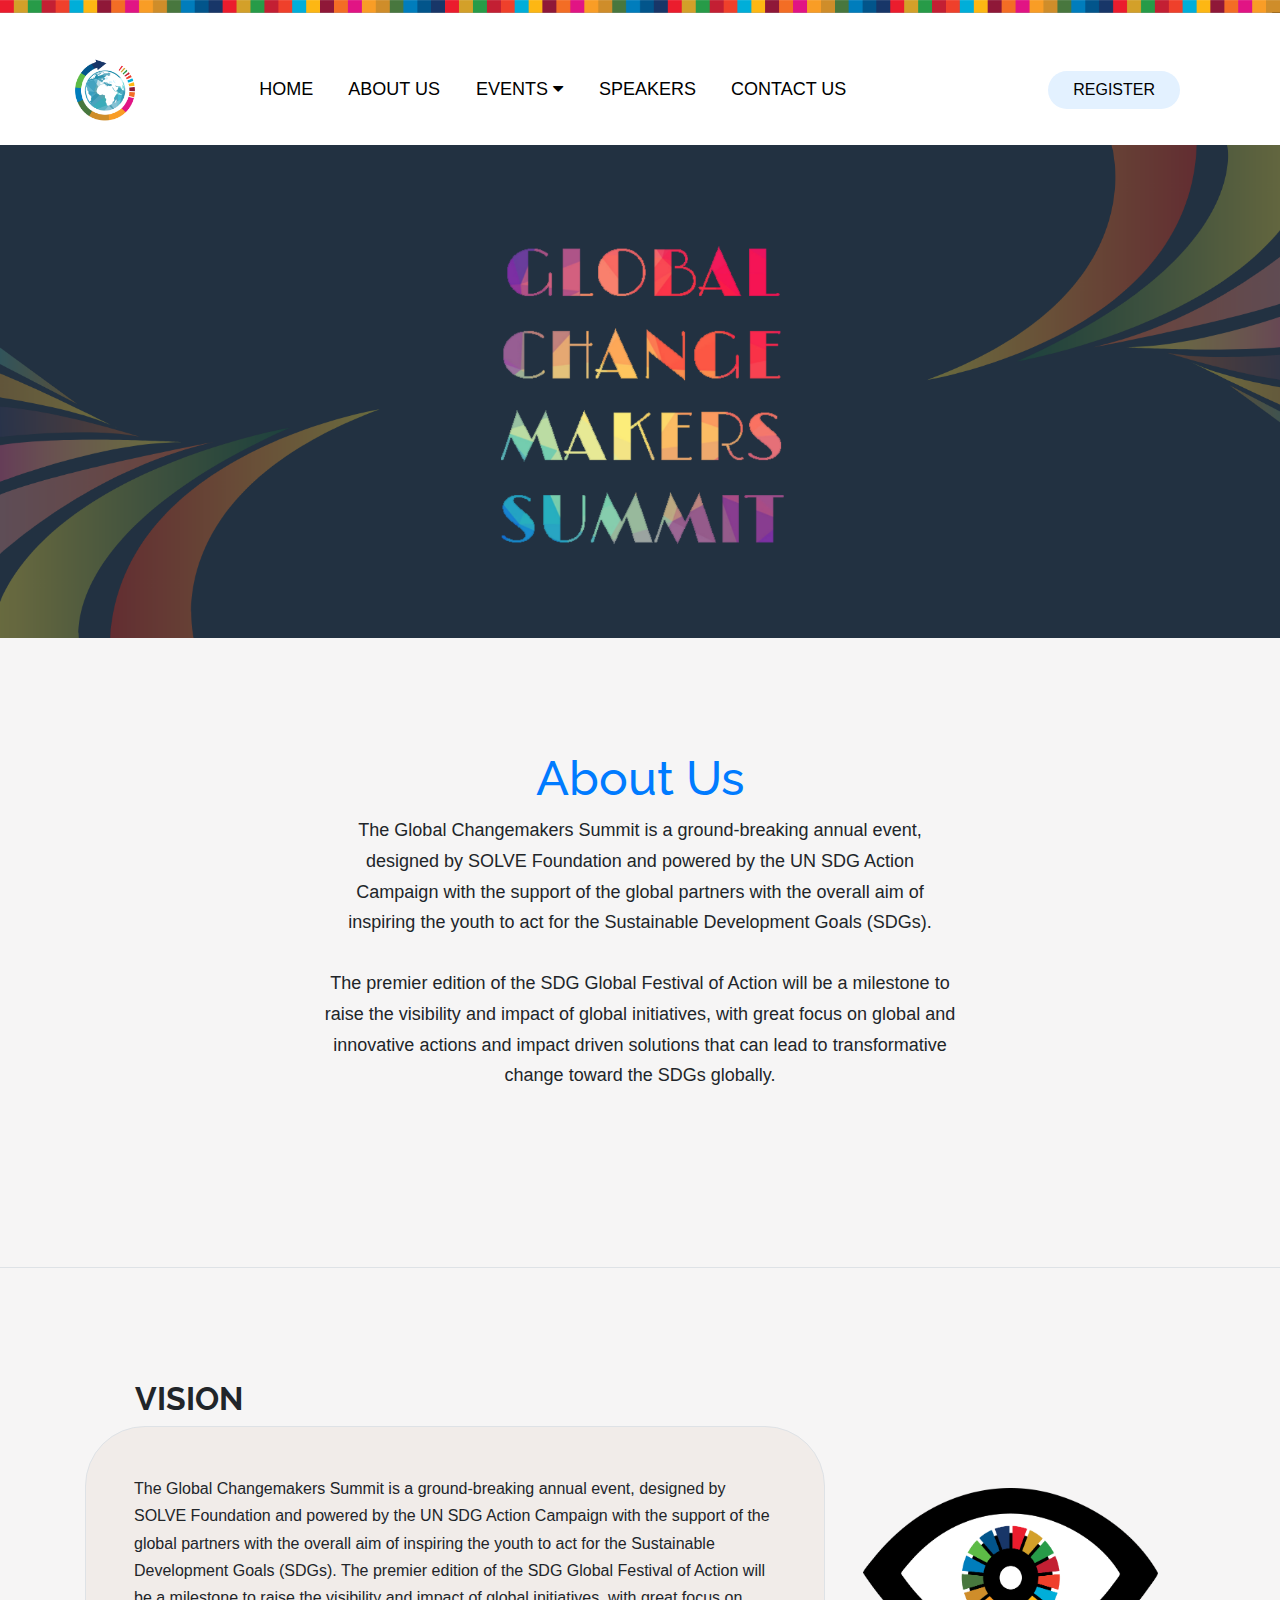
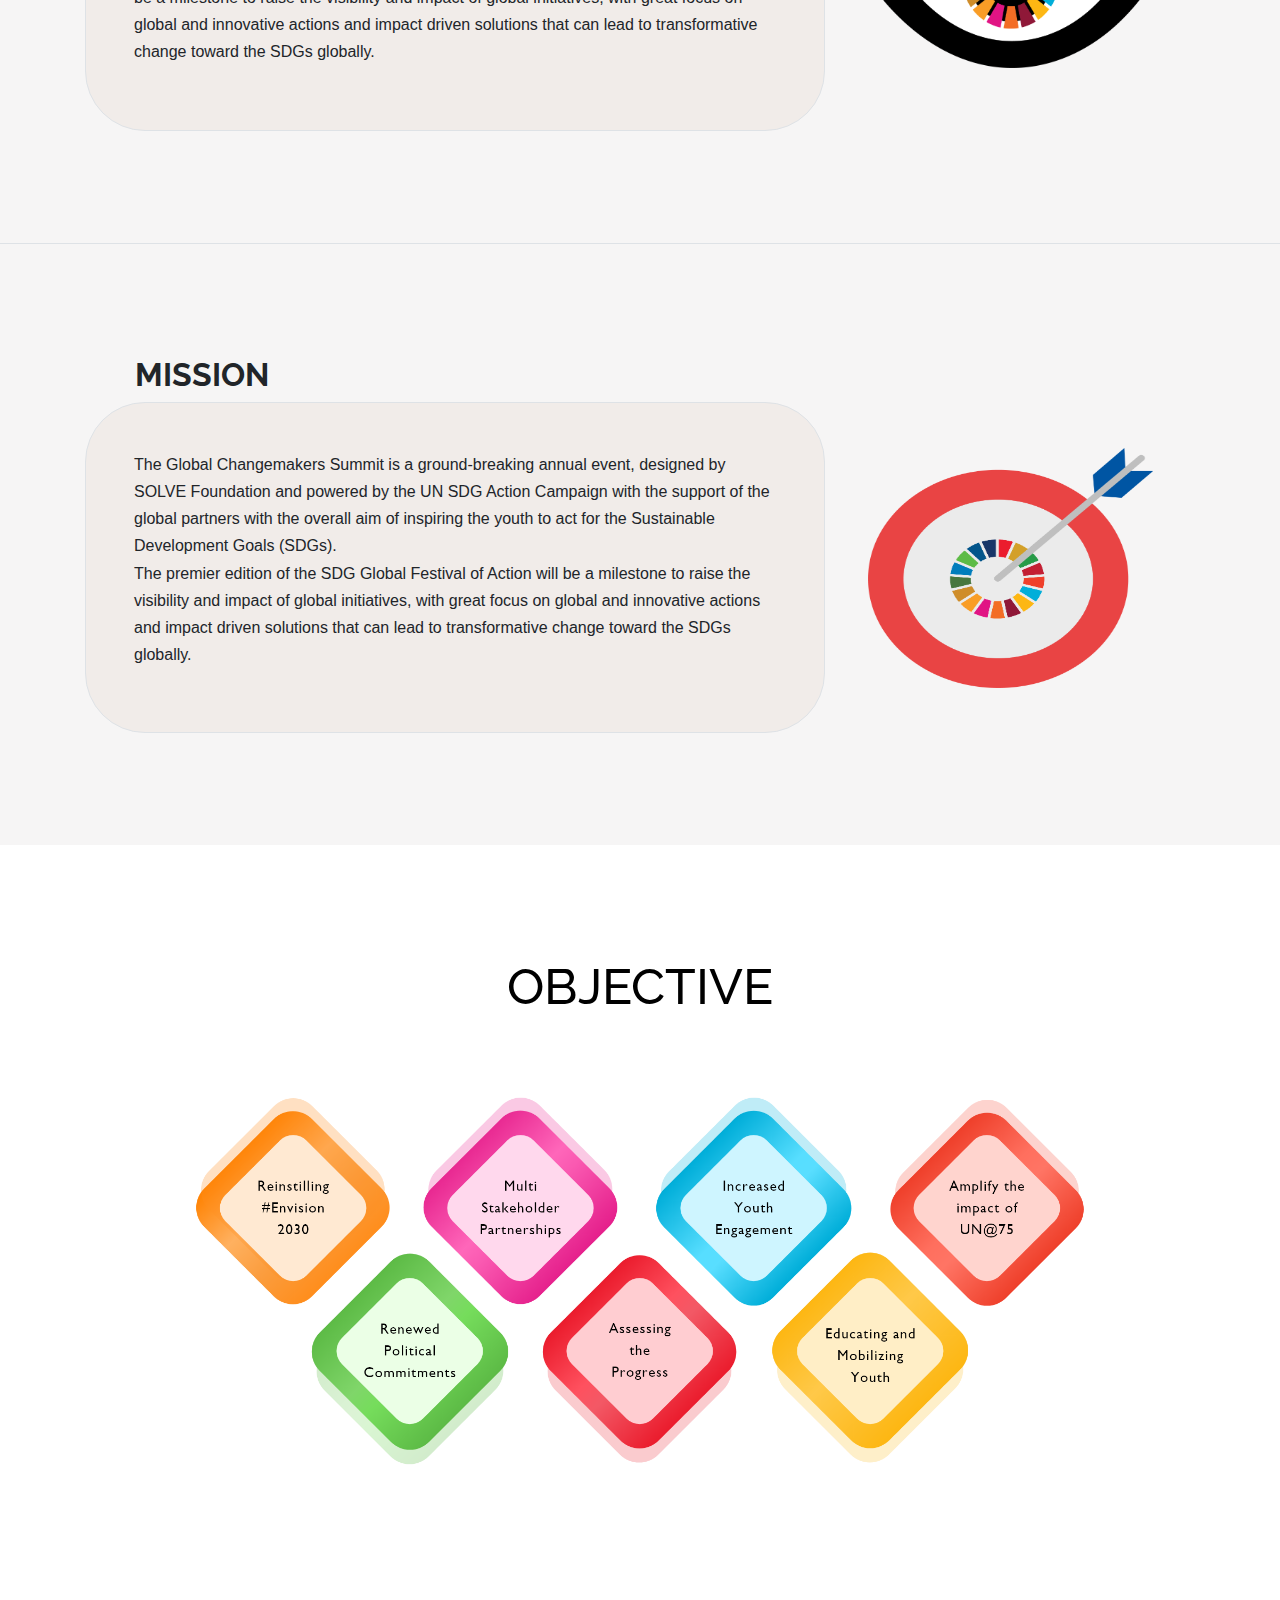
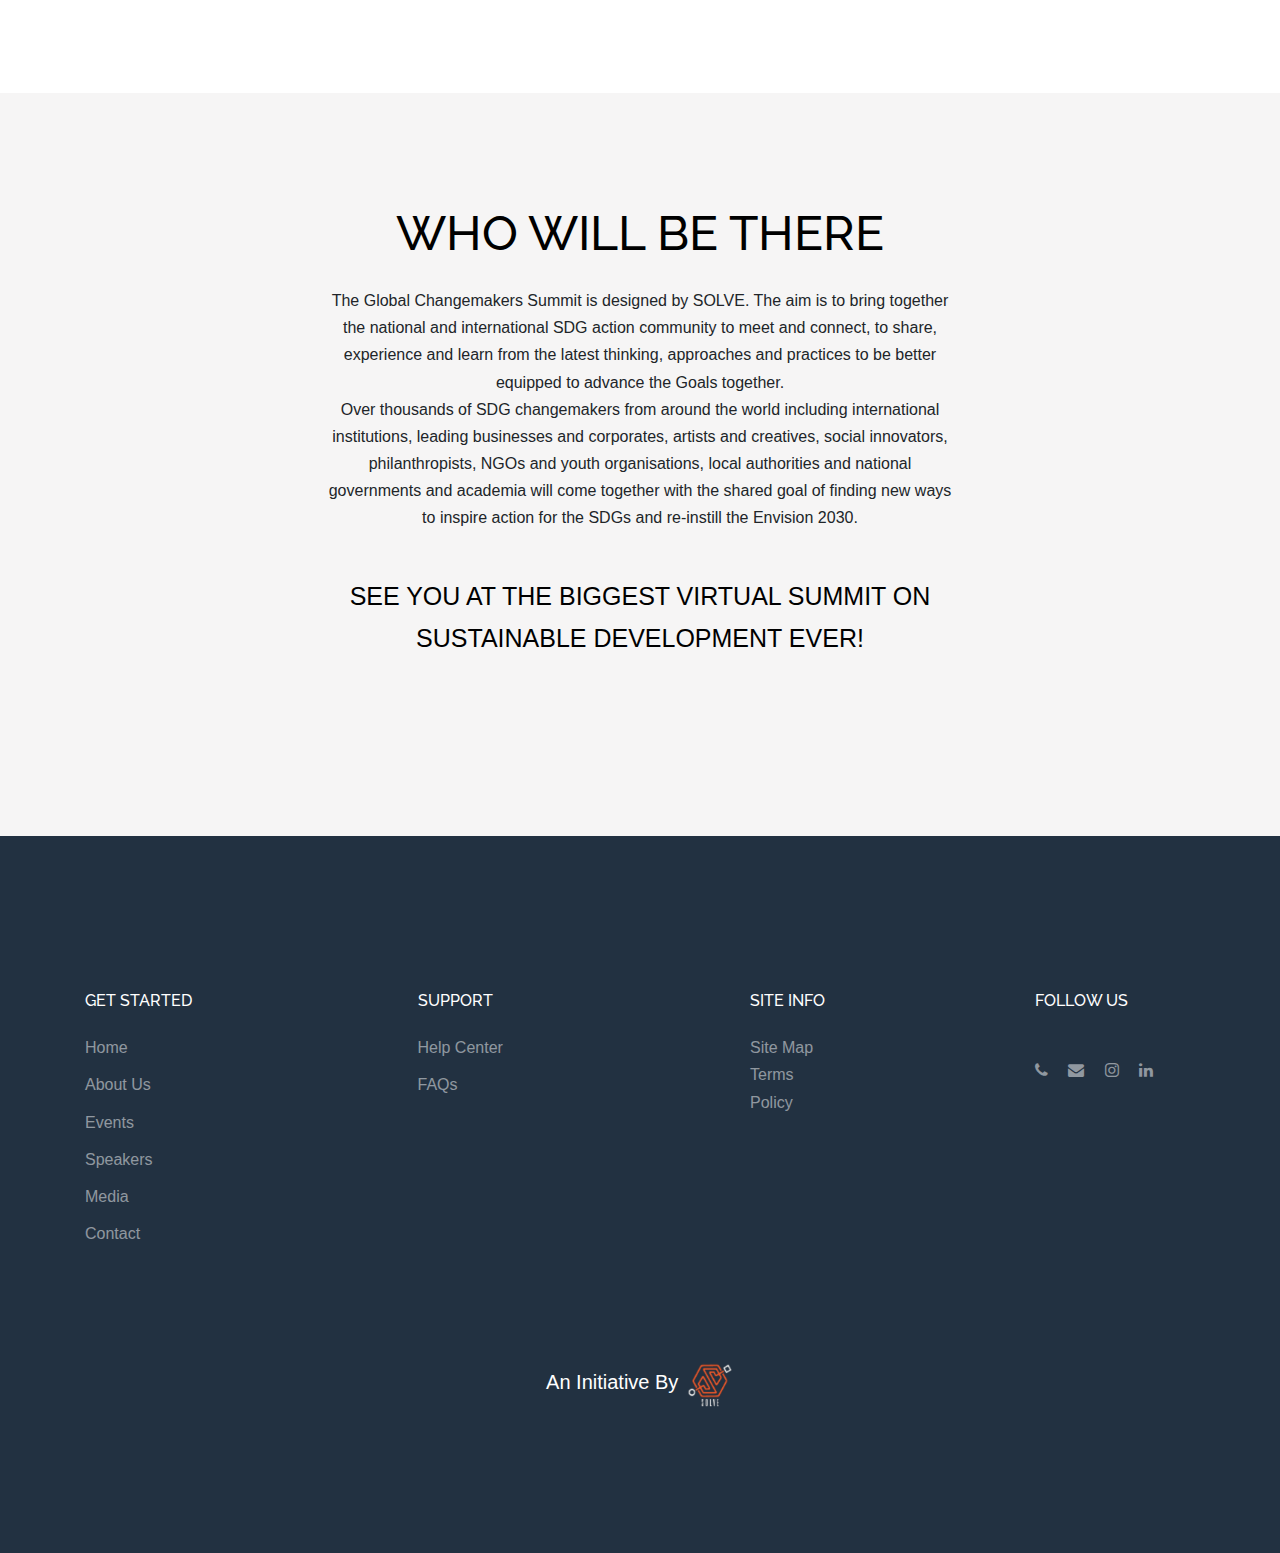
==== commit b703fc08: "ipdate" ====
--- a/About.html
+++ b/About.html
@@ -19,6 +19,18 @@
 
     <!-- MAIN CSS -->
     <link rel="stylesheet" href="css/style.css">
+    <style type="text/css">
+
+  .dropdown:hover>.dropdown-menu {
+  display: block;
+}
+
+.dropdown>.dropdown-toggle:active {
+  /*Without this, clicking will make it sticky*/
+    pointer-events: none;
+}
+  
+</style>
 
   </head>
 
@@ -189,15 +201,17 @@
         </div>
       </div>
 
-      <div class="block__73694 site-section border-top" id="why-us-section">
-        <div class="container">
+      <div class="block__73694 site-section border-top bg-light" id="why-us-section">
+        <div class="container">
+          <h2 class="d-none d-lg-block" style="padding-left: 50px;"><b>Vision</b></h2>
+          <h2 class="d-lg-none" style="text-align: center; font-size: 40px;"><b>Vision</b></h2>
           <div class="row d-flex no-gutters align-items-stretch">
 
-            <div class="col-12 col-lg-6 block__73422 order-lg-2" style="background-image: url('images/vision.png'); background-size: 300px 200px;" data-aos="fade-left" data-aos-delay="">
-            </div>
-
-            <div class="border col-lg-5 mr-auto p-lg-5 mt-4 mt-lg-0 order-lg-1" data-aos="fade-right" data-aos-delay="" style="border-radius: 20px; background: #f1ece9; border: 1px solid black; padding-top: 50px; padding-right: 30px; padding-bottom: 50px; padding-left: 80px; ">
-              <h2 class="mb-4 text-black">Vision</h2>
+            <div class="col-10 col-lg-4 block__73422 order-lg-2" style="background-image: url('images/vision.png'); background-size: 295px 180px;" data-aos="fade-left" data-aos-delay="">
+            </div>
+
+            <div class="border col-lg-8 mr-auto p-lg-5 mt-4 mt-lg-0 order-lg-1" data-aos="fade-right" data-aos-delay="" style="border-radius: 60px; background: #f1ece9; border: 1px solid black; padding-top: 50px; padding-right: 30px; padding-bottom: 50px; padding-left: 30px; ">
+              
               <p>The Global Changemakers Summit is a ground-breaking annual event, designed by SOLVE Foundation and powered by the UN SDG Action Campaign with the support of the global partners with the overall aim of inspiring the youth to act for the Sustainable Development Goals (SDGs). The premier edition of the SDG Global Festival of Action will be a milestone to raise the visibility and impact of global initiatives, with great focus on global and innovative actions and impact driven solutions that can lead to transformative change toward the SDGs globally.</p>
 
             </div>
@@ -206,15 +220,17 @@
         </div>
       </div>
 
-      <div class="block__73694 site-section border-top" id="why-us-section">
-        <div class="container">
+      <div class="block__73694 site-section border-top bg-light" id="why-us-section">
+        <div class="container">
+          <h2 class="d-none d-lg-block" style="padding-left: 50px;"><b>Mission</b></h2>
+          <h2 class="d-lg-none" style="text-align: center; font-size: 40px;"><b>Mission</b></h2>
           <div class="row d-flex no-gutters align-items-stretch">
 
-            <div class="col-12 col-lg-6 block__73422 order-lg-2" style="background-image: url('images/mission.png'); background-size: 300px 300px;" data-aos="fade-left" data-aos-delay="">
-            </div>
-
-            <div class="border col-lg-5 mr-auto p-lg-5 mt-4 mt-lg-0 order-lg-1" data-aos="fade-right" data-aos-delay="" style="border-radius: 20px; background: #f1ece9; border: 1px solid black; padding-top: 50px; padding-right: 30px; padding-bottom: 50px; padding-left: 80px;">
-              <h2 class="mb-4 text-black">Mission</h2>
+            <div class="col-10 col-lg-4 block__73422 order-lg-2" style="background-image: url('images/mission.png'); background-size: 285px 240px;" data-aos="fade-left" data-aos-delay="">
+            </div>
+
+            <div class="border col-lg-8 mr-auto p-lg-5 mt-4 mt-lg-0 order-lg-1" data-aos="fade-right" data-aos-delay="" style="border-radius: 60px; background: #f1ece9; border: 1px solid black; padding-top: 50px; padding-right: 30px; padding-bottom: 50px; padding-left: 30px;">
+              
               <p>The Global Changemakers Summit is a ground-breaking annual event, designed by SOLVE Foundation and powered by the UN SDG Action Campaign with the support of the global partners with the overall aim of inspiring the youth to act for the Sustainable Development Goals (SDGs).<br> The premier edition of the SDG Global Festival of Action will be a milestone to raise the visibility and impact of global initiatives, with great focus on global and innovative actions and impact driven solutions that can lead to transformative change toward the SDGs globally.</p>
 
             </div>
@@ -313,7 +329,7 @@
           <div class="col-md-12">
             <div>
               <p style="font-size: 20px;">
-                An Initiative By <a href="solvefoundation.org" target="_blank" ><img src="images/solve.png" style="height: 50px; width: 50px;"></a>
+                An Initiative By <a href="https://www.solvefoundation.org/" target="_blank" ><img src="images/solve.png" style="height: 50px; width: 50px;"></a>
                 </p>
             </div>
           </div>
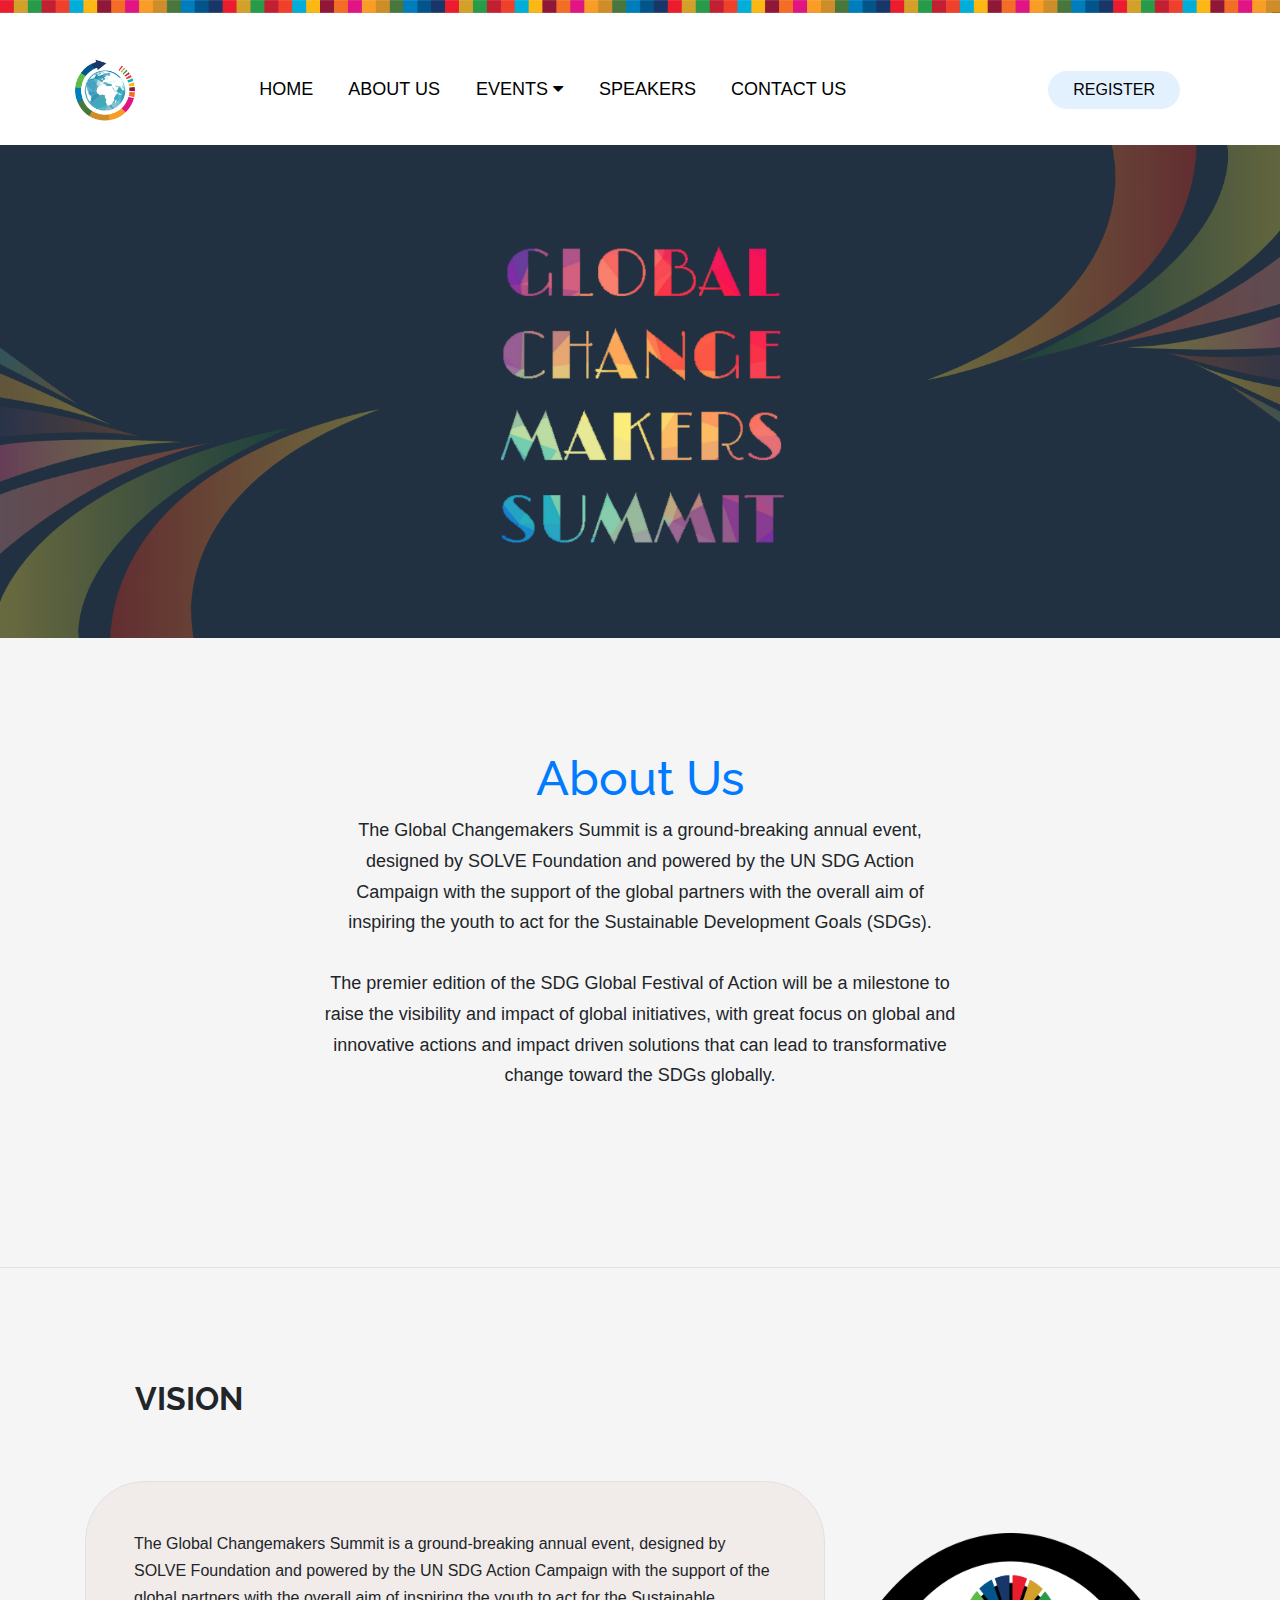
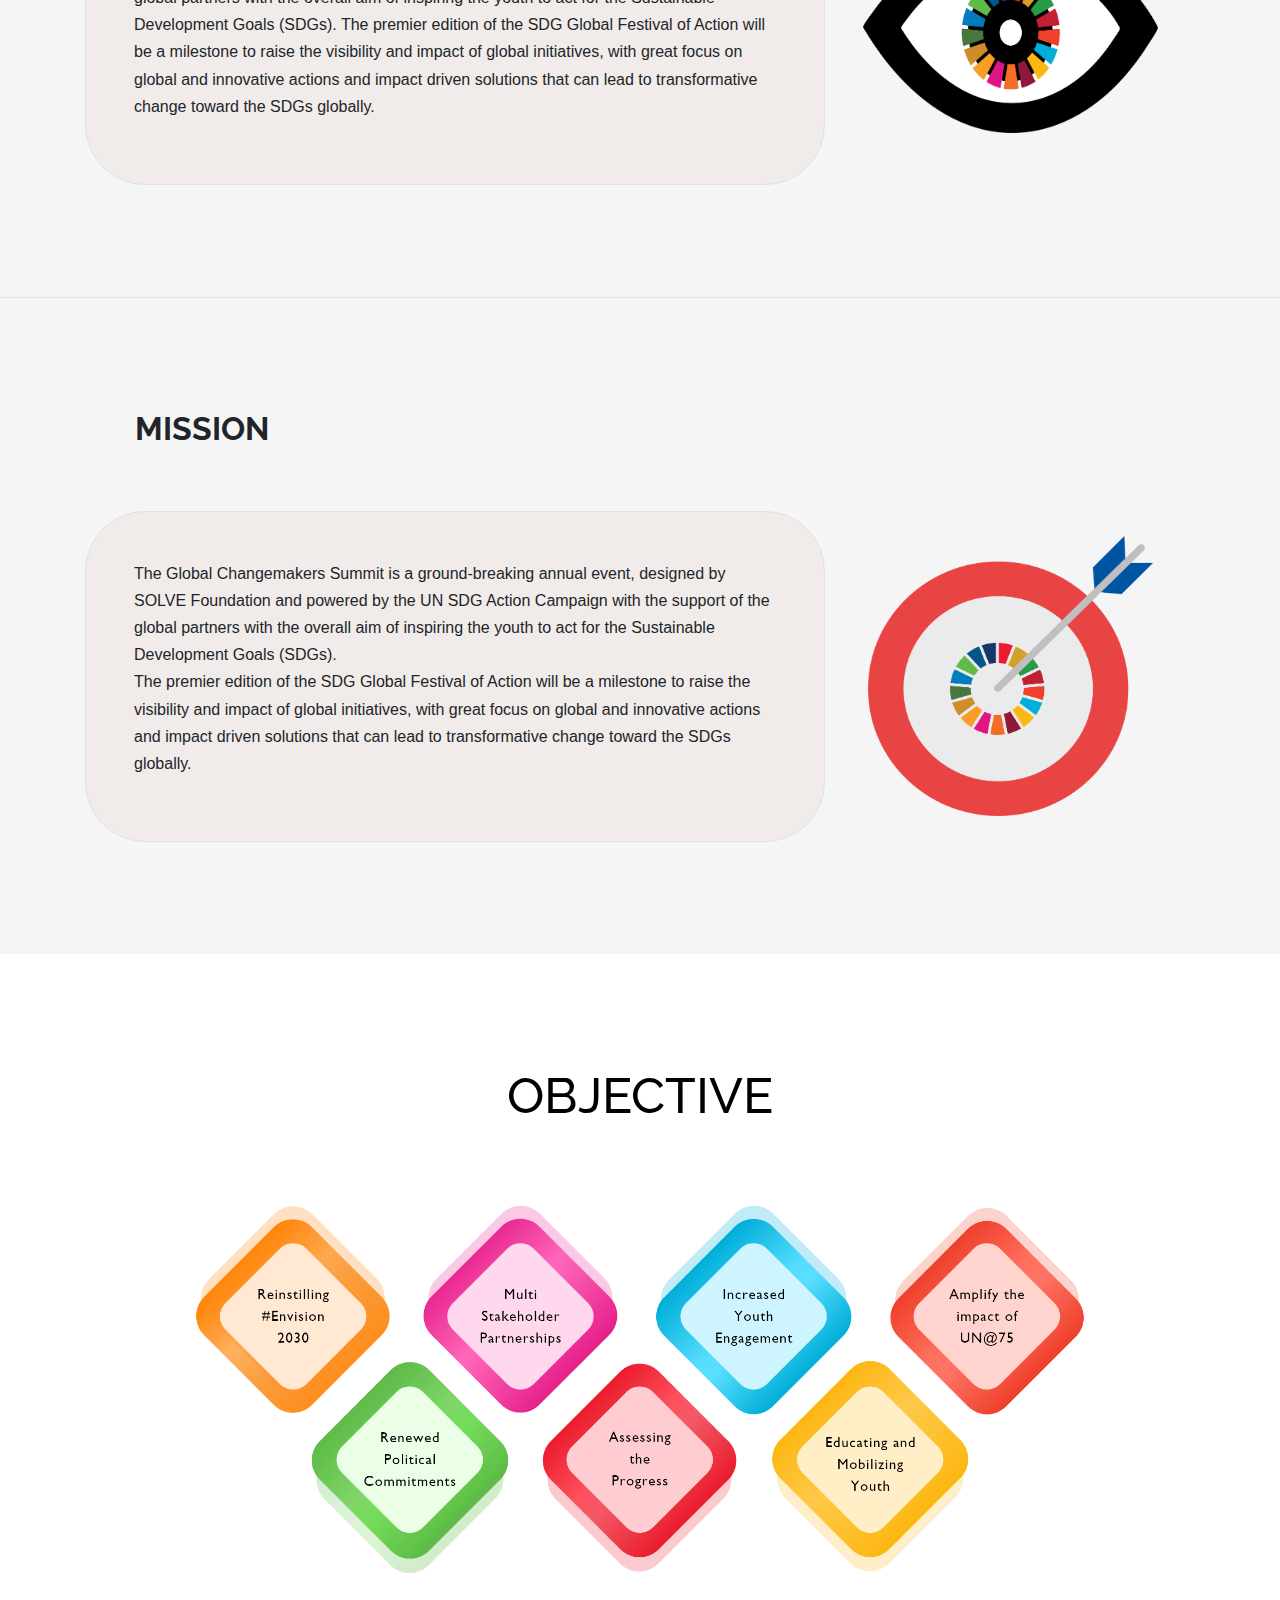
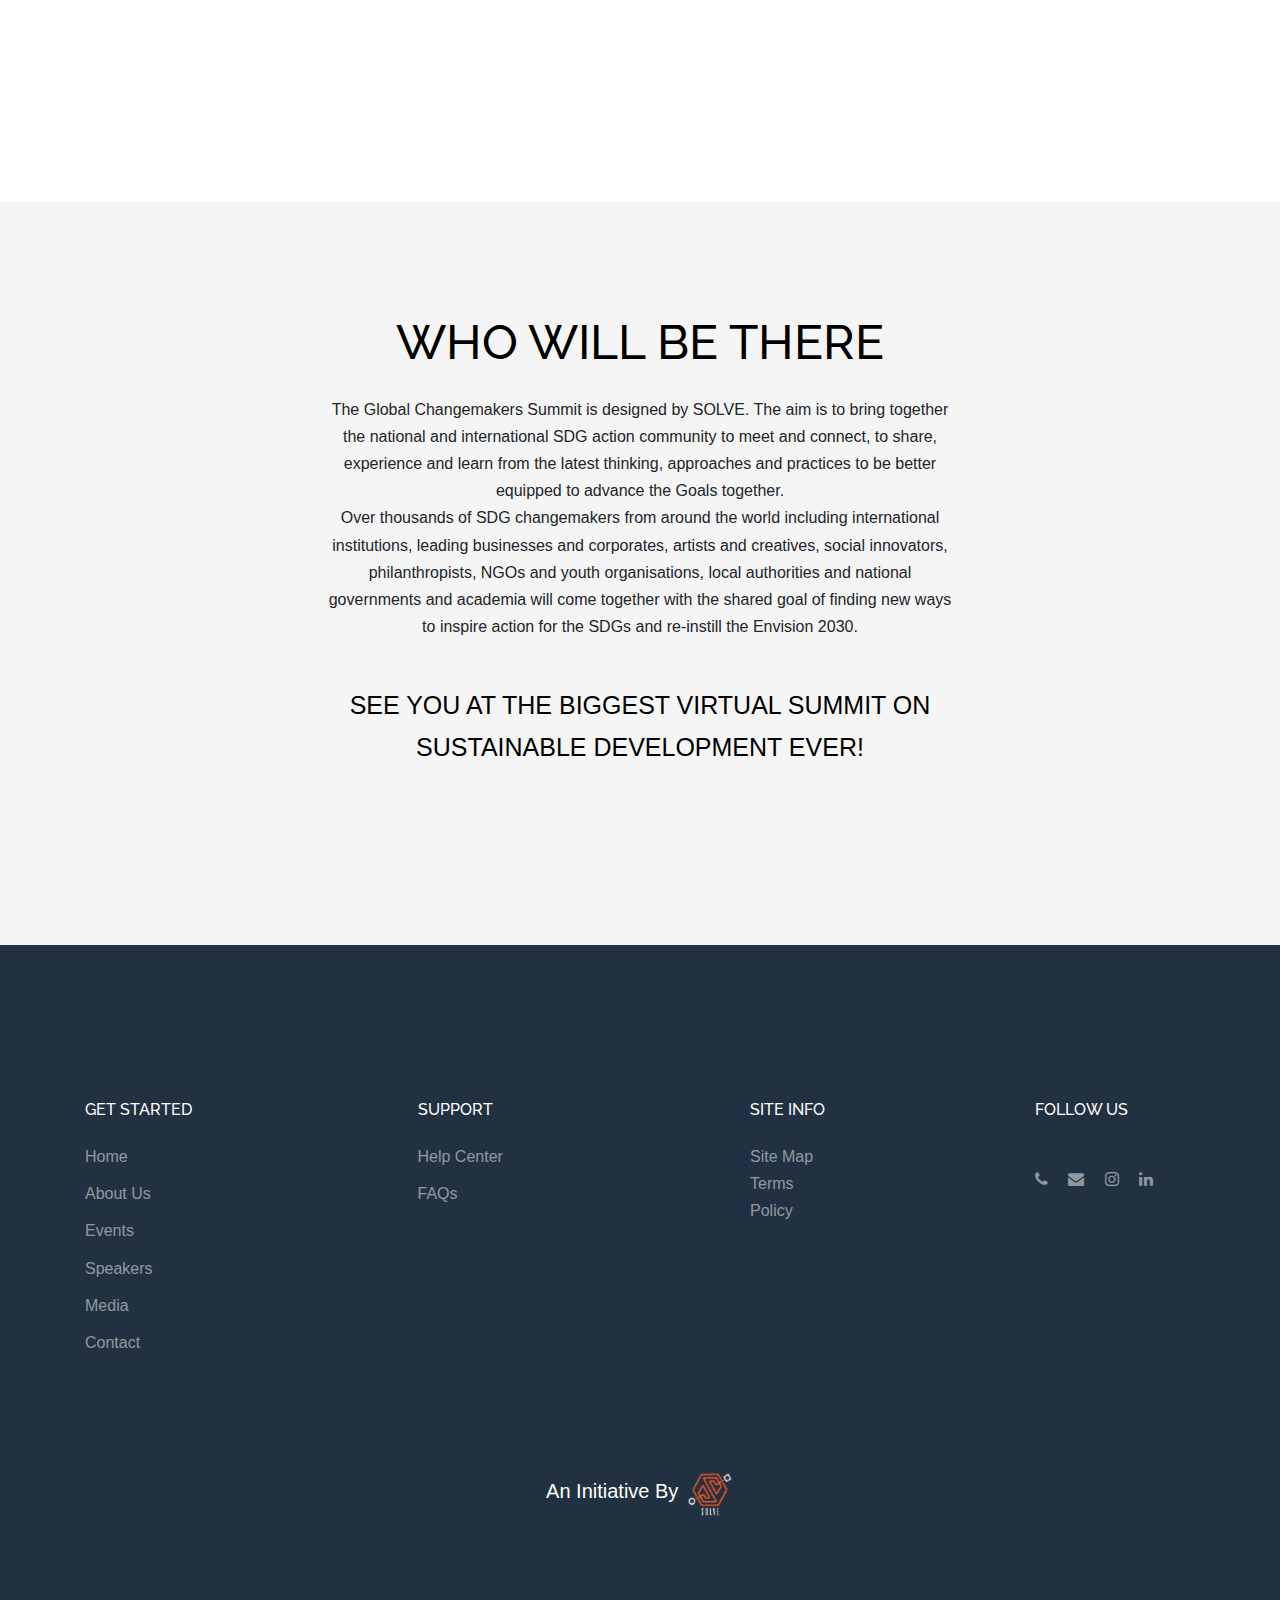
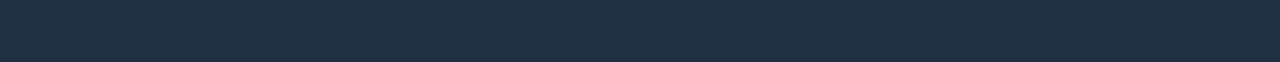
==== commit cbeb88b9: "update" ====
--- a/About.html
+++ b/About.html
@@ -203,11 +203,11 @@
 
       <div class="block__73694 site-section border-top bg-light" id="why-us-section">
         <div class="container">
-          <h2 class="d-none d-lg-block" style="padding-left: 50px;"><b>Vision</b></h2>
-          <h2 class="d-lg-none" style="text-align: center; font-size: 40px;"><b>Vision</b></h2>
+          <h2 class="d-none d-lg-block" style="padding-left: 50px;"><b>Vision</b></h2><br>
+          <h2 class="d-lg-none" style="text-align: center; font-size: 40px;"><b>Vision</b></h2><br>
           <div class="row d-flex no-gutters align-items-stretch">
 
-            <div class="col-10 col-lg-4 block__73422 order-lg-2" style="background-image: url('images/vision.png'); background-size: 295px 180px;" data-aos="fade-left" data-aos-delay="">
+            <div class="col-10 col-lg-4 block__73422 order-lg-2" style="background-image: url('images/vision.png'); background-size: 295px 200px;" data-aos="fade-left" data-aos-delay="">
             </div>
 
             <div class="border col-lg-8 mr-auto p-lg-5 mt-4 mt-lg-0 order-lg-1" data-aos="fade-right" data-aos-delay="" style="border-radius: 60px; background: #f1ece9; border: 1px solid black; padding-top: 50px; padding-right: 30px; padding-bottom: 50px; padding-left: 30px; ">
@@ -222,11 +222,11 @@
 
       <div class="block__73694 site-section border-top bg-light" id="why-us-section">
         <div class="container">
-          <h2 class="d-none d-lg-block" style="padding-left: 50px;"><b>Mission</b></h2>
-          <h2 class="d-lg-none" style="text-align: center; font-size: 40px;"><b>Mission</b></h2>
+          <h2 class="d-none d-lg-block" style="padding-left: 50px;"><b>Mission</b></h2><br>
+          <h2 class="d-lg-none" style="text-align: center; font-size: 40px;"><b>Mission</b></h2><br>
           <div class="row d-flex no-gutters align-items-stretch">
 
-            <div class="col-10 col-lg-4 block__73422 order-lg-2" style="background-image: url('images/mission.png'); background-size: 285px 240px;" data-aos="fade-left" data-aos-delay="">
+            <div class="col-10 col-lg-4 block__73422 order-lg-2" style="background-image: url('images/mission.png'); background-size: 285px 280px;" data-aos="fade-left" data-aos-delay="">
             </div>
 
             <div class="border col-lg-8 mr-auto p-lg-5 mt-4 mt-lg-0 order-lg-1" data-aos="fade-right" data-aos-delay="" style="border-radius: 60px; background: #f1ece9; border: 1px solid black; padding-top: 50px; padding-right: 30px; padding-bottom: 50px; padding-left: 30px;">
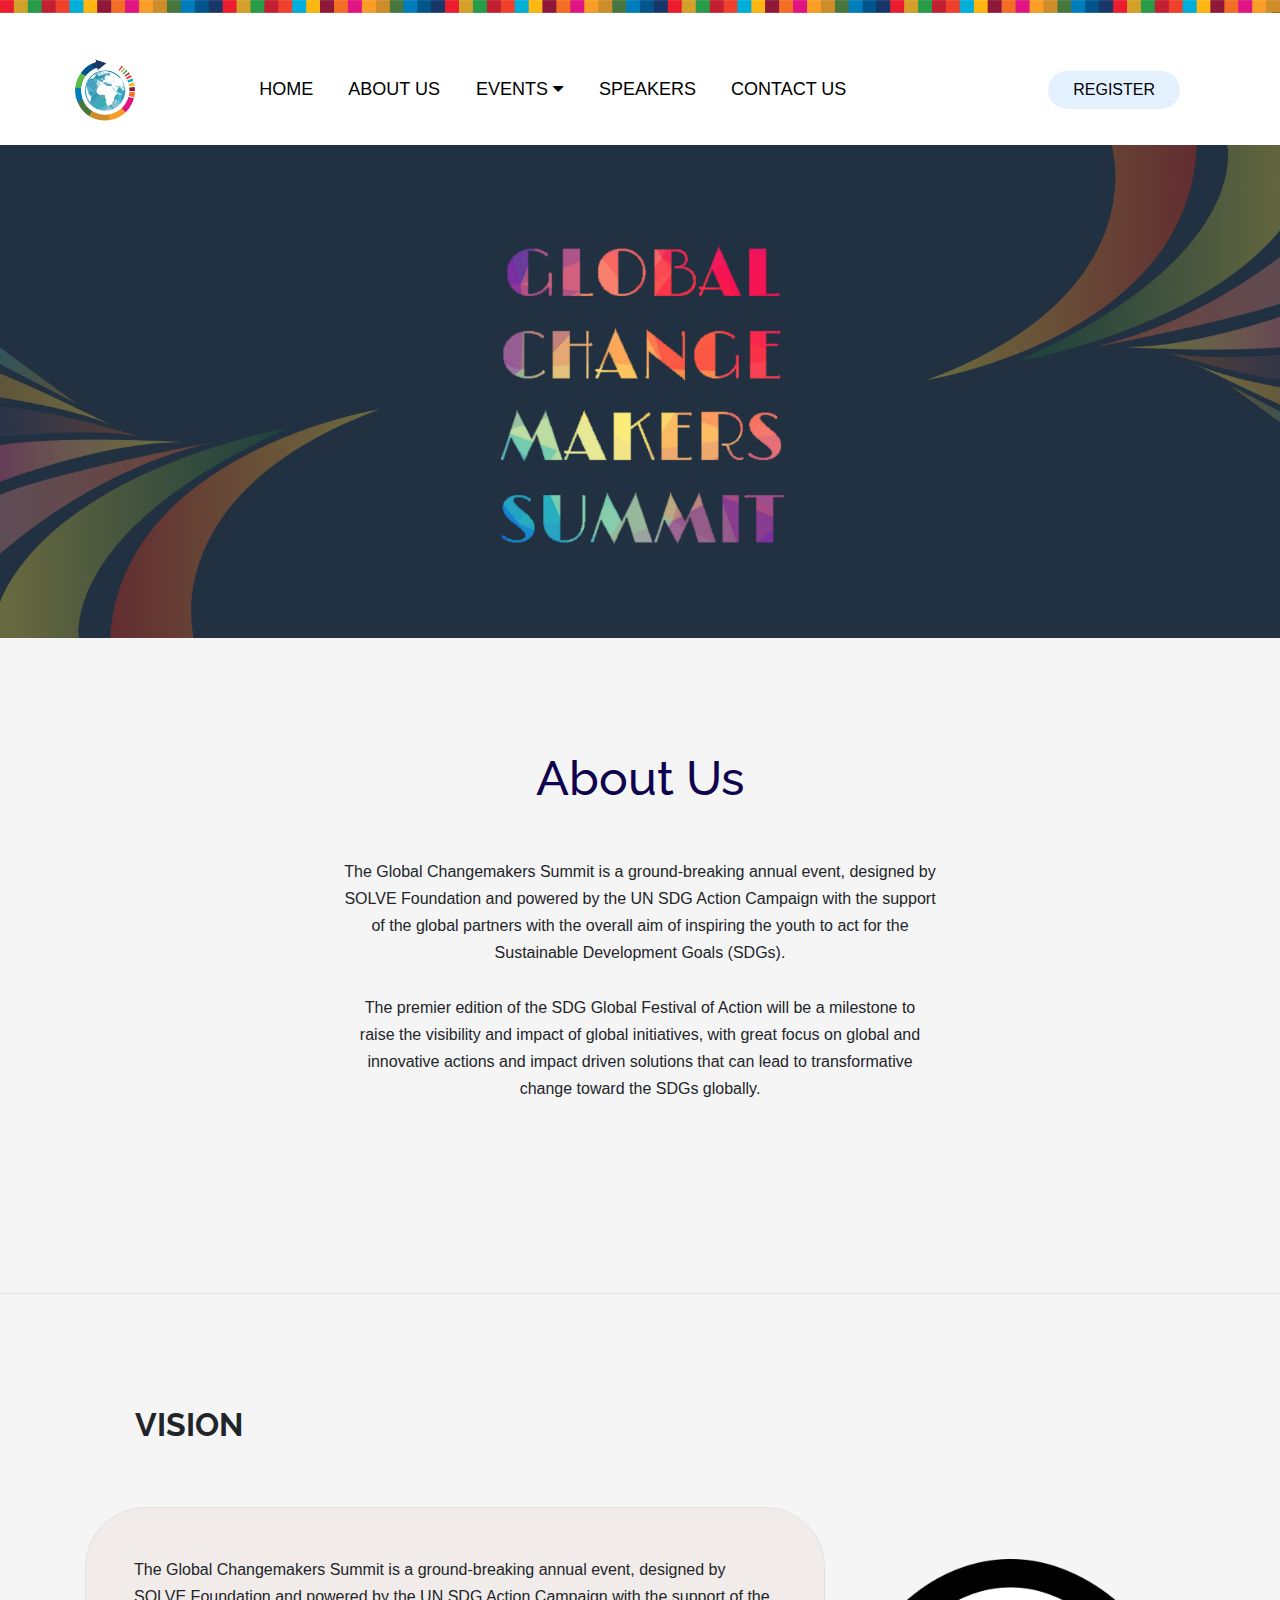
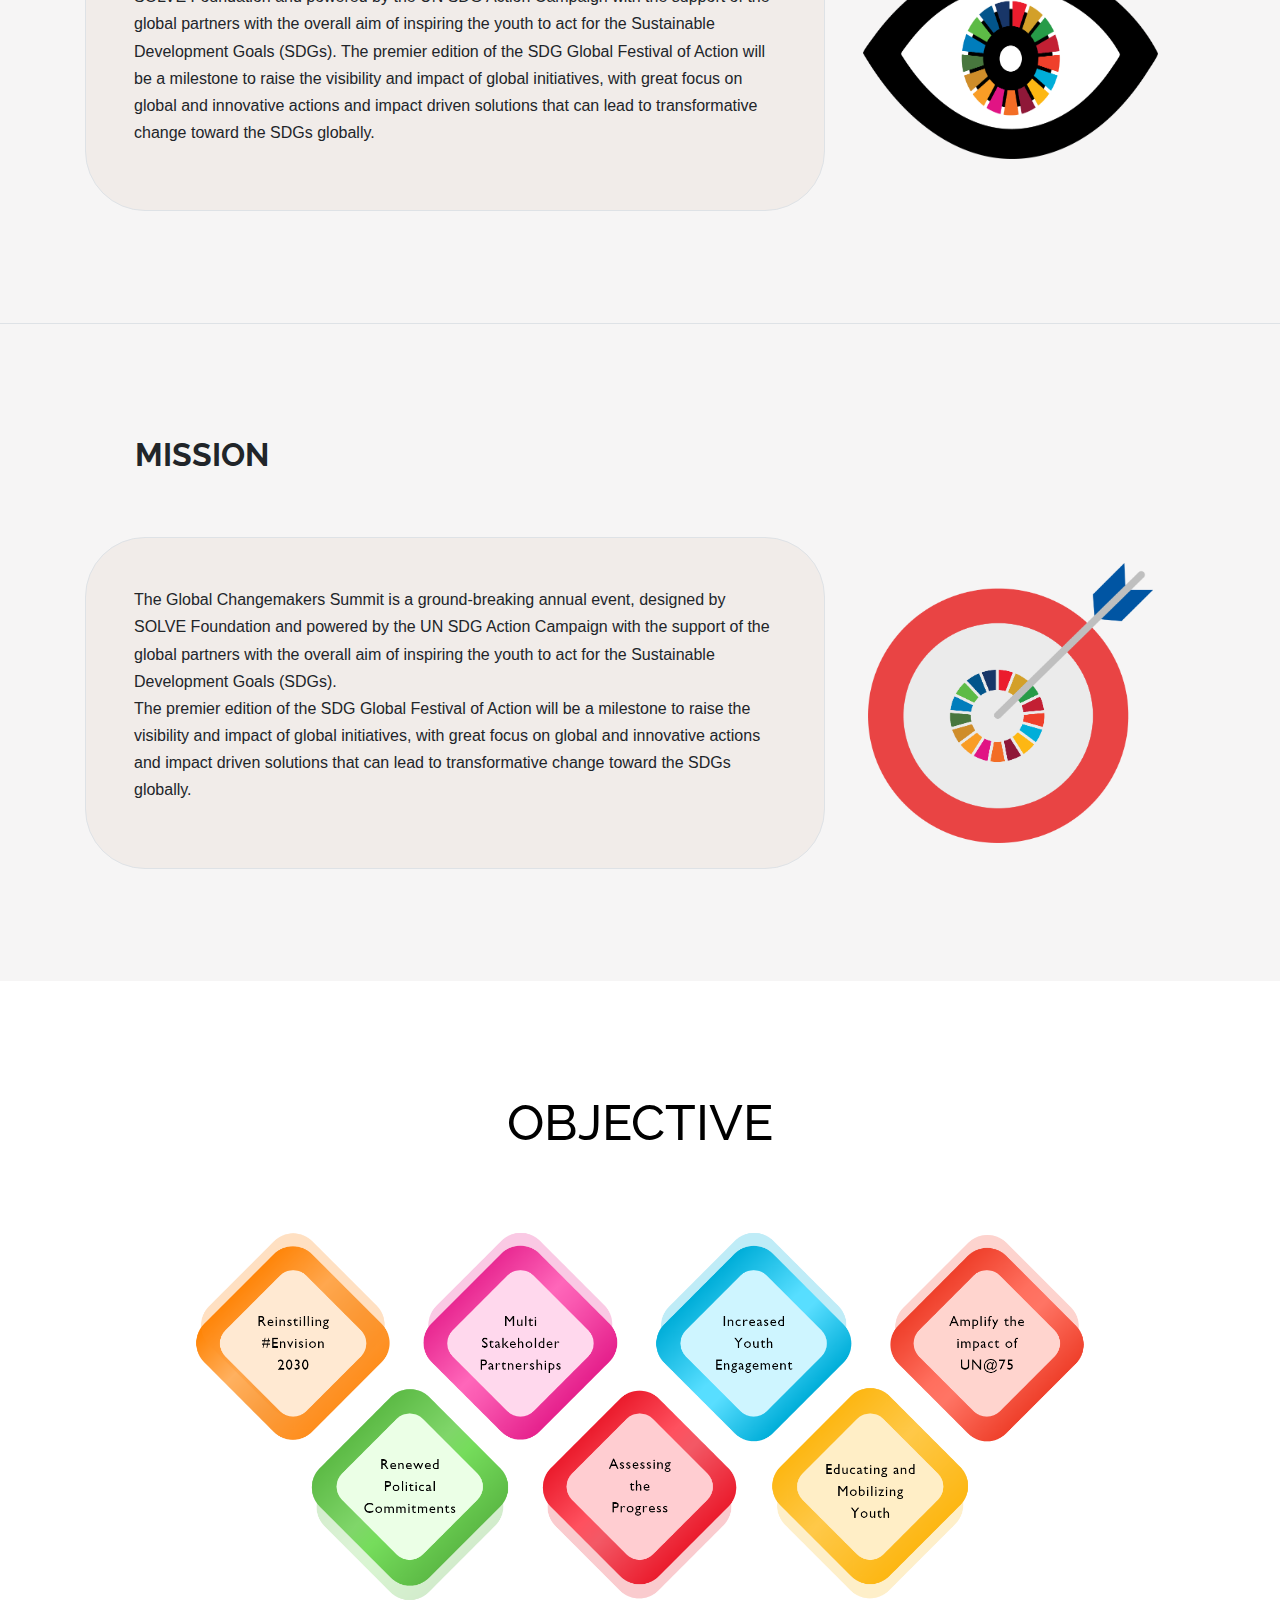
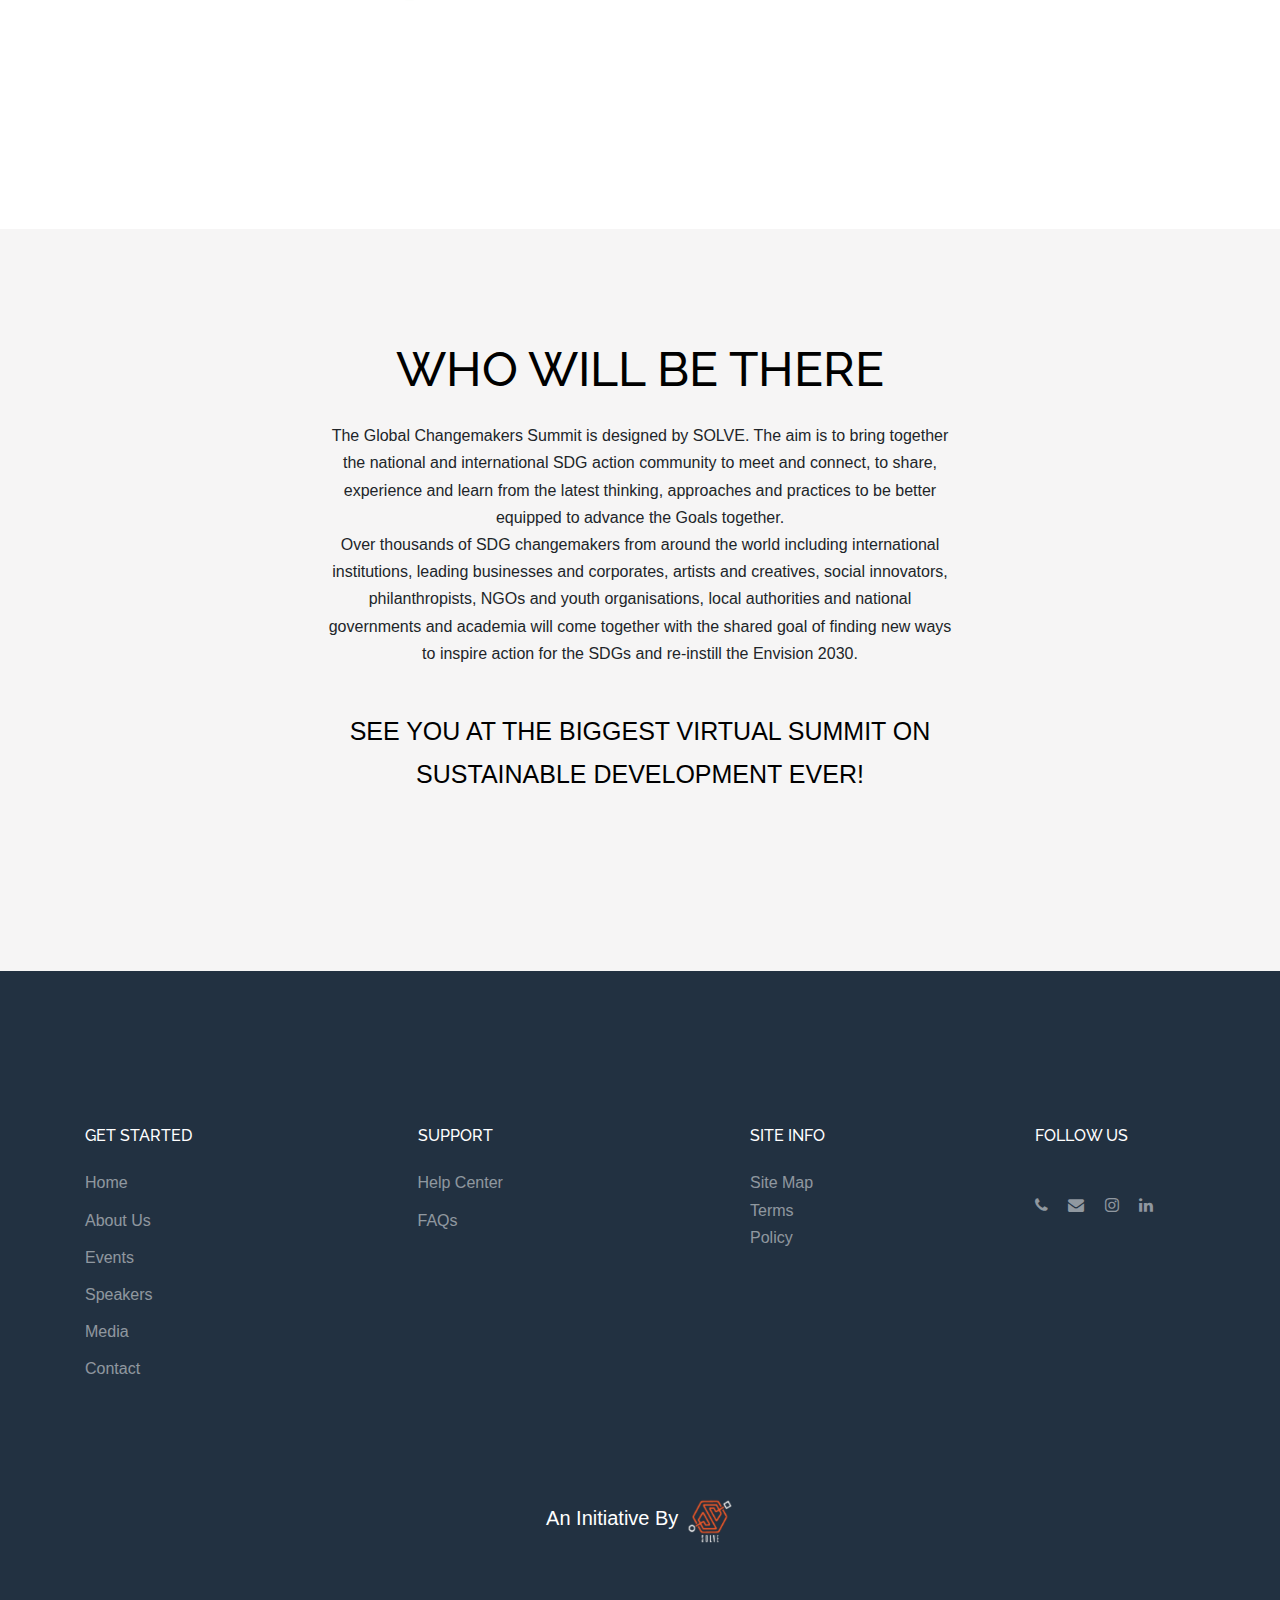
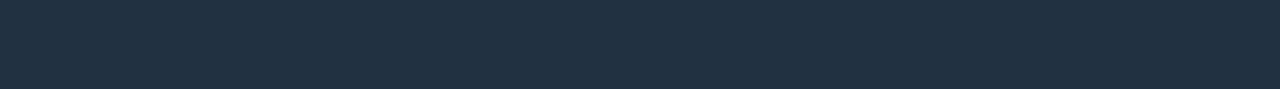
==== commit 850bde99: "update" ====
--- a/About.html
+++ b/About.html
@@ -193,8 +193,8 @@
           <div class="row mb-5 justify-content-center">
             <div class="col-md-7 text-center">
               <div class="block-heading-1">
-                <h2>About Us</h2>
-                <p style="font-size: 18px;">The Global Changemakers Summit is a ground-breaking annual event, designed by SOLVE Foundation and powered by the UN SDG Action Campaign with the support of the global partners with the overall aim of inspiring the youth to act for the Sustainable Development Goals (SDGs). <br><br>The premier edition of the SDG Global Festival of Action will be a milestone to raise the visibility and impact of global initiatives, with great focus on global and innovative actions and impact driven solutions that can lead to transformative change toward the SDGs globally.</p>
+                <h2 style="color: #0e034e;">About Us</h2><br>
+                <p style="font-size: 16px; padding: 15px;">The Global Changemakers Summit is a ground-breaking annual event, designed by<br> SOLVE Foundation and powered by the UN SDG Action Campaign with the support<br> of the global partners with the overall aim of inspiring the youth to act for the<br> Sustainable Development Goals (SDGs).<br><br>The premier edition of the SDG Global Festival of Action will be a milestone to<br> raise the visibility and impact of global initiatives, with great focus on global and<br> innovative actions and impact driven solutions that can lead to transformative<br> change toward the SDGs globally.</p>
               </div>
             </div>
           </div>
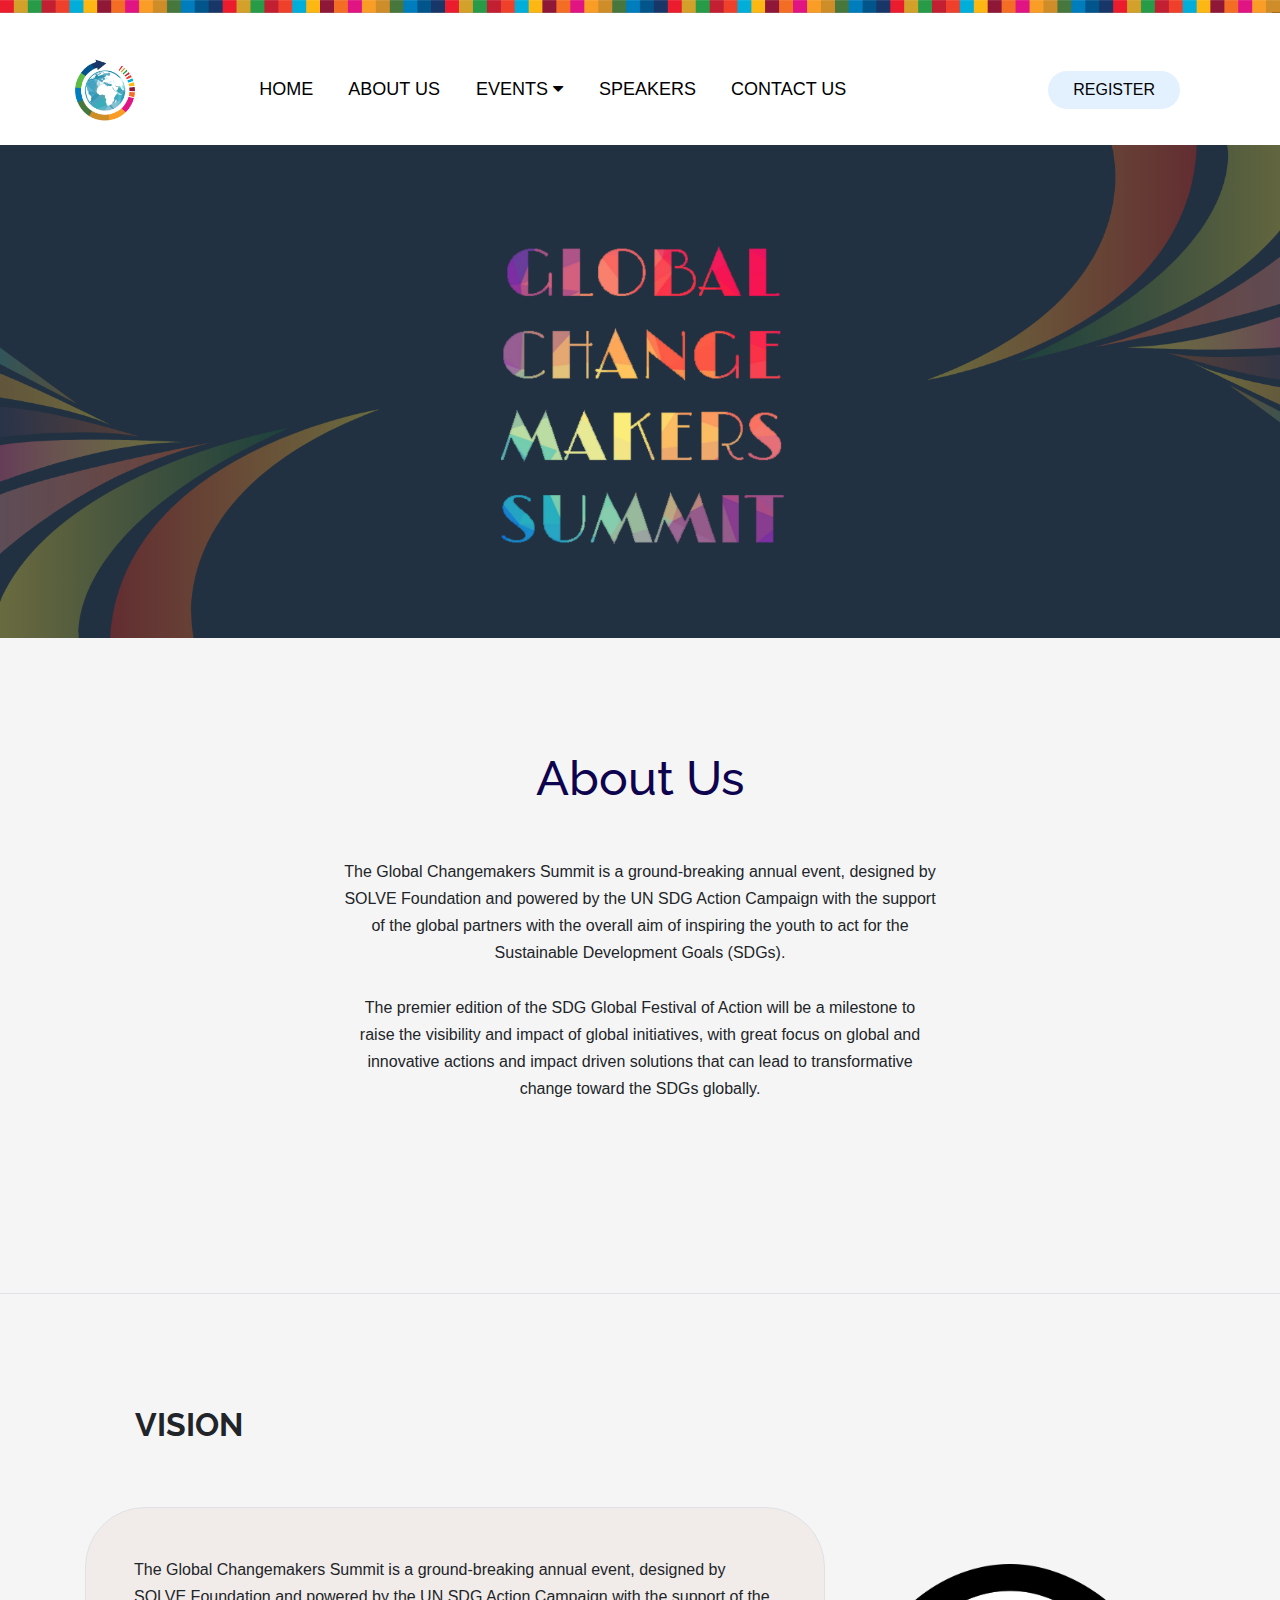
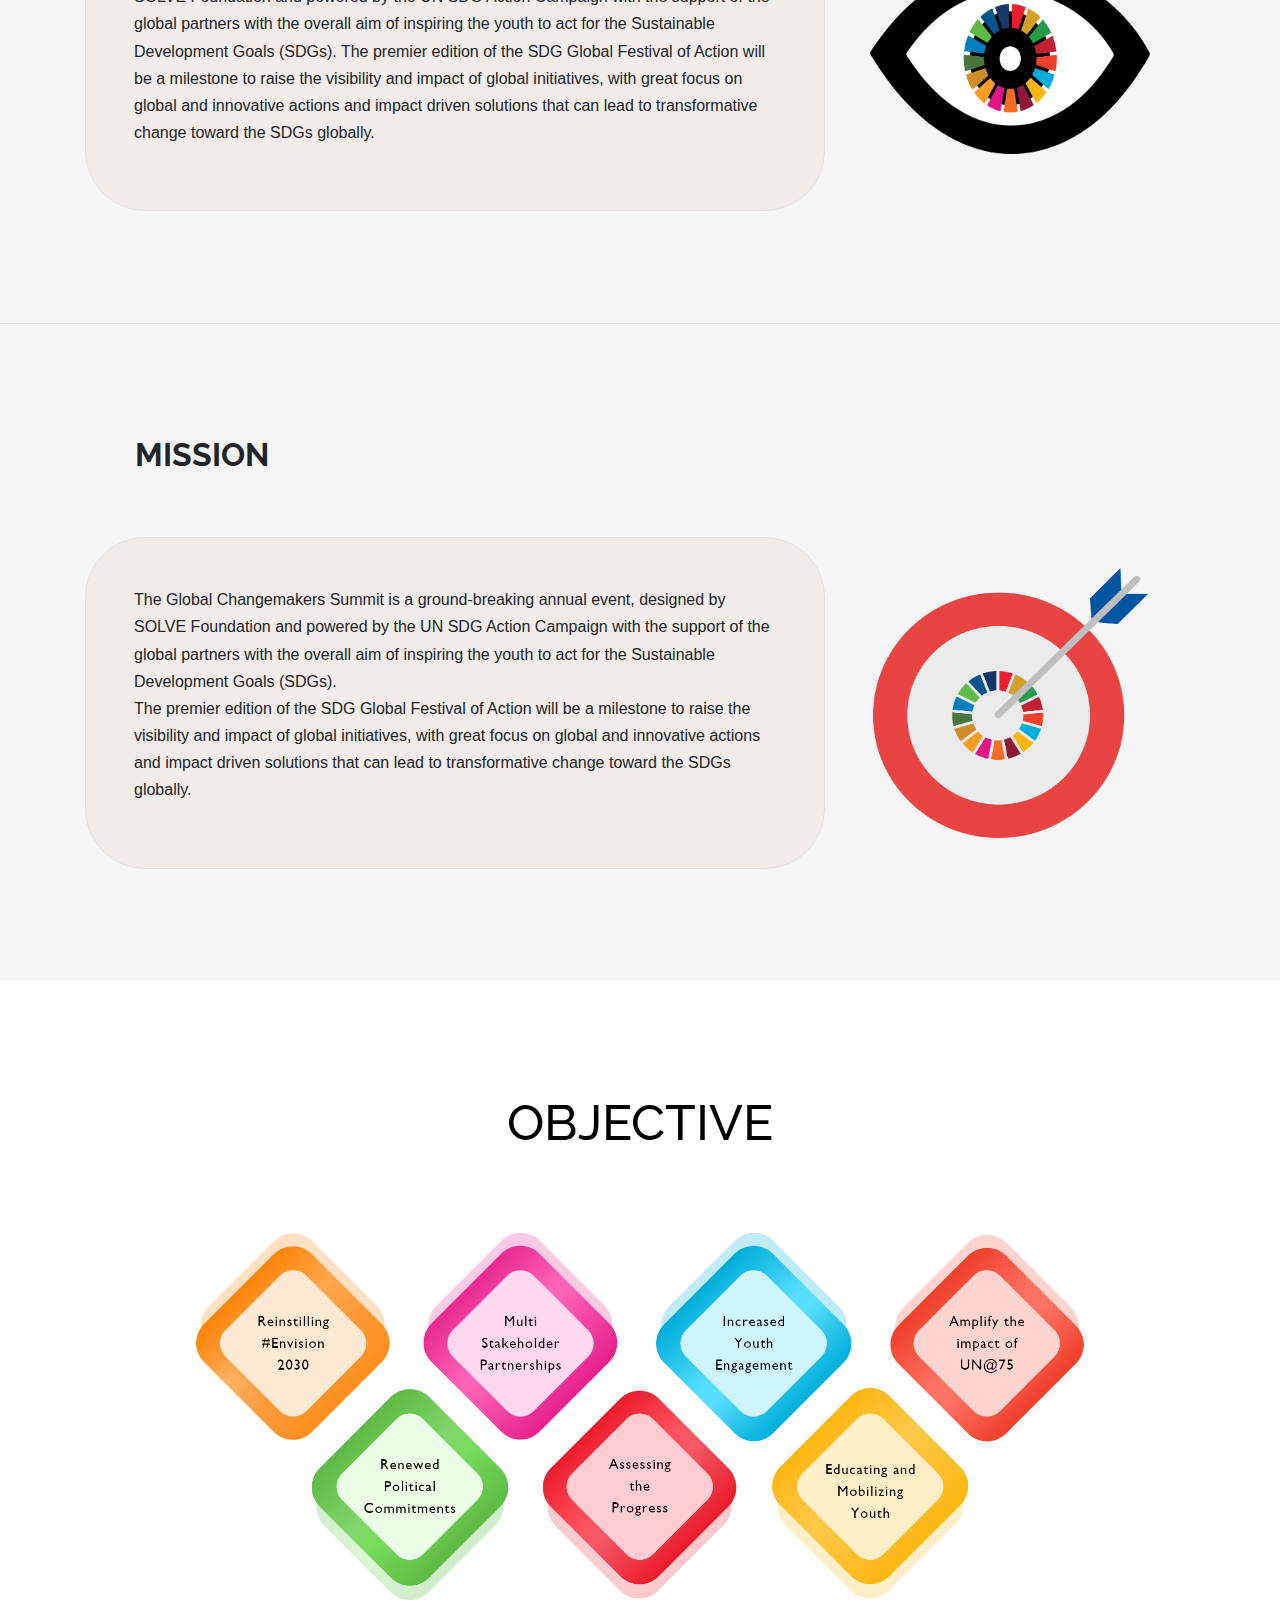
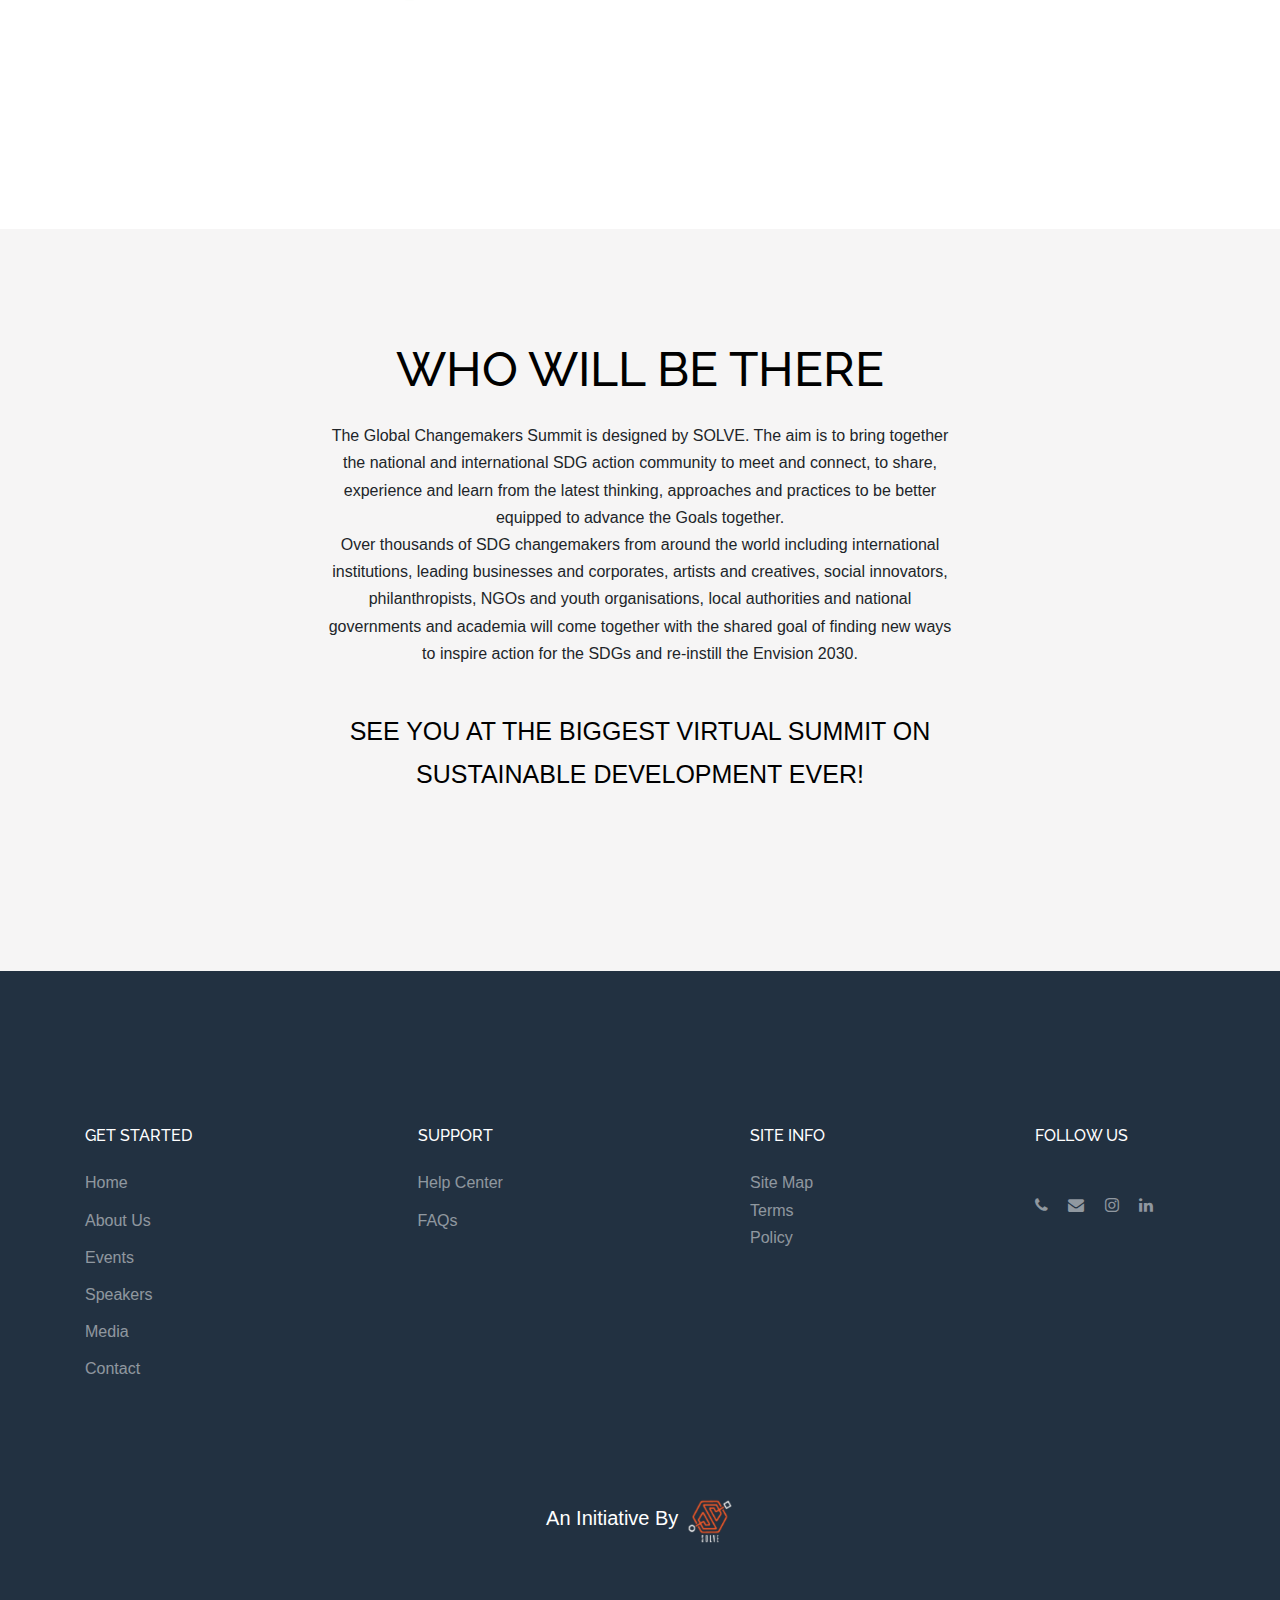
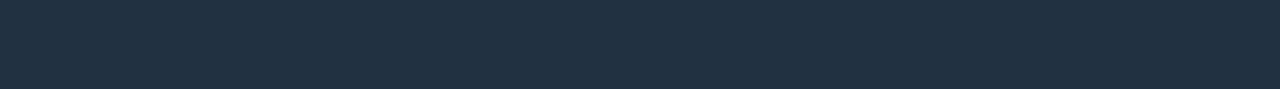
==== commit 11c7c0e1: "update" ====
--- a/About.html
+++ b/About.html
@@ -207,7 +207,7 @@
           <h2 class="d-lg-none" style="text-align: center; font-size: 40px;"><b>Vision</b></h2><br>
           <div class="row d-flex no-gutters align-items-stretch">
 
-            <div class="col-10 col-lg-4 block__73422 order-lg-2" style="background-image: url('images/vision.png'); background-size: 295px 200px;" data-aos="fade-left" data-aos-delay="">
+            <div class="col-10 col-lg-4 block__73422 order-lg-2" style="background-image: url('images/vision.png'); background-size: 280px 190px;" data-aos="fade-left" data-aos-delay="">
             </div>
 
             <div class="border col-lg-8 mr-auto p-lg-5 mt-4 mt-lg-0 order-lg-1" data-aos="fade-right" data-aos-delay="" style="border-radius: 60px; background: #f1ece9; border: 1px solid black; padding-top: 50px; padding-right: 30px; padding-bottom: 50px; padding-left: 30px; ">
@@ -226,7 +226,7 @@
           <h2 class="d-lg-none" style="text-align: center; font-size: 40px;"><b>Mission</b></h2><br>
           <div class="row d-flex no-gutters align-items-stretch">
 
-            <div class="col-10 col-lg-4 block__73422 order-lg-2" style="background-image: url('images/mission.png'); background-size: 285px 280px;" data-aos="fade-left" data-aos-delay="">
+            <div class="col-10 col-lg-4 block__73422 order-lg-2" style="background-image: url('images/mission.png'); background-size: 275px 270px;" data-aos="fade-left" data-aos-delay="">
             </div>
 
             <div class="border col-lg-8 mr-auto p-lg-5 mt-4 mt-lg-0 order-lg-1" data-aos="fade-right" data-aos-delay="" style="border-radius: 60px; background: #f1ece9; border: 1px solid black; padding-top: 50px; padding-right: 30px; padding-bottom: 50px; padding-left: 30px;">
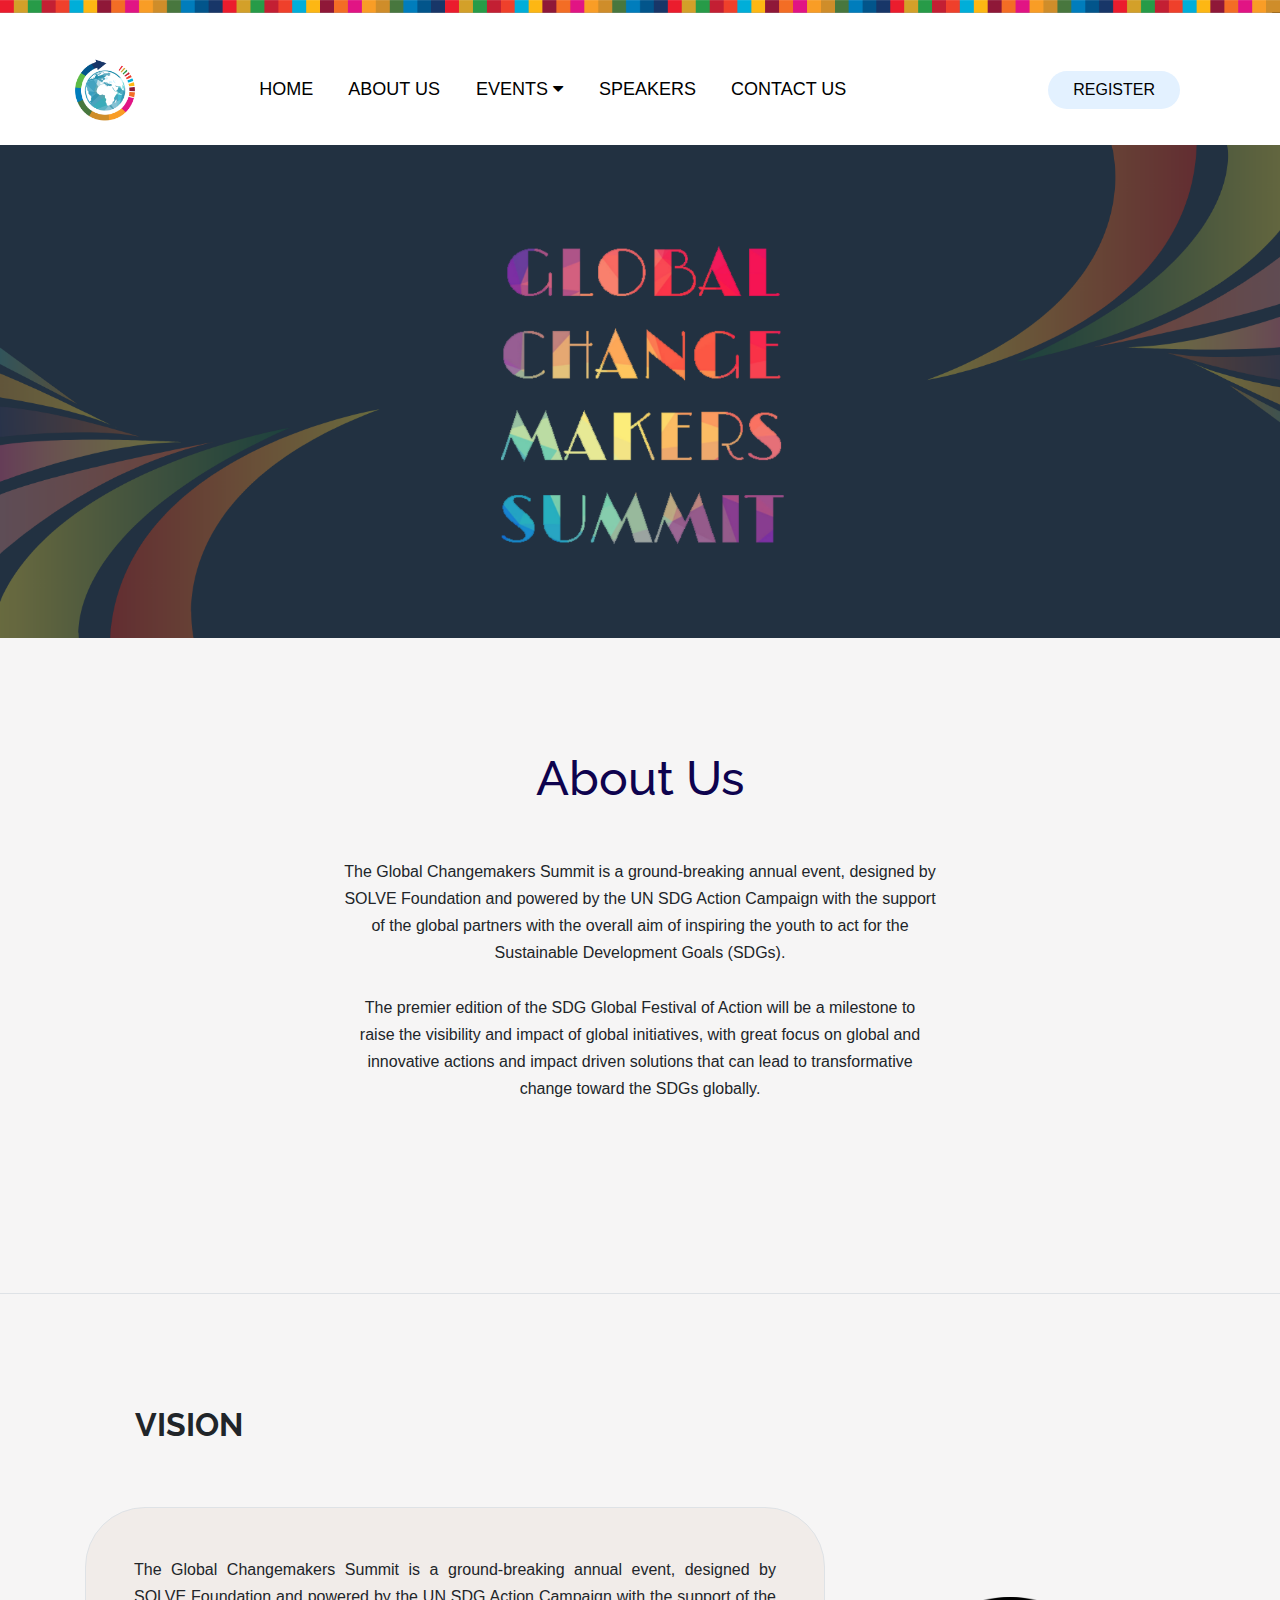
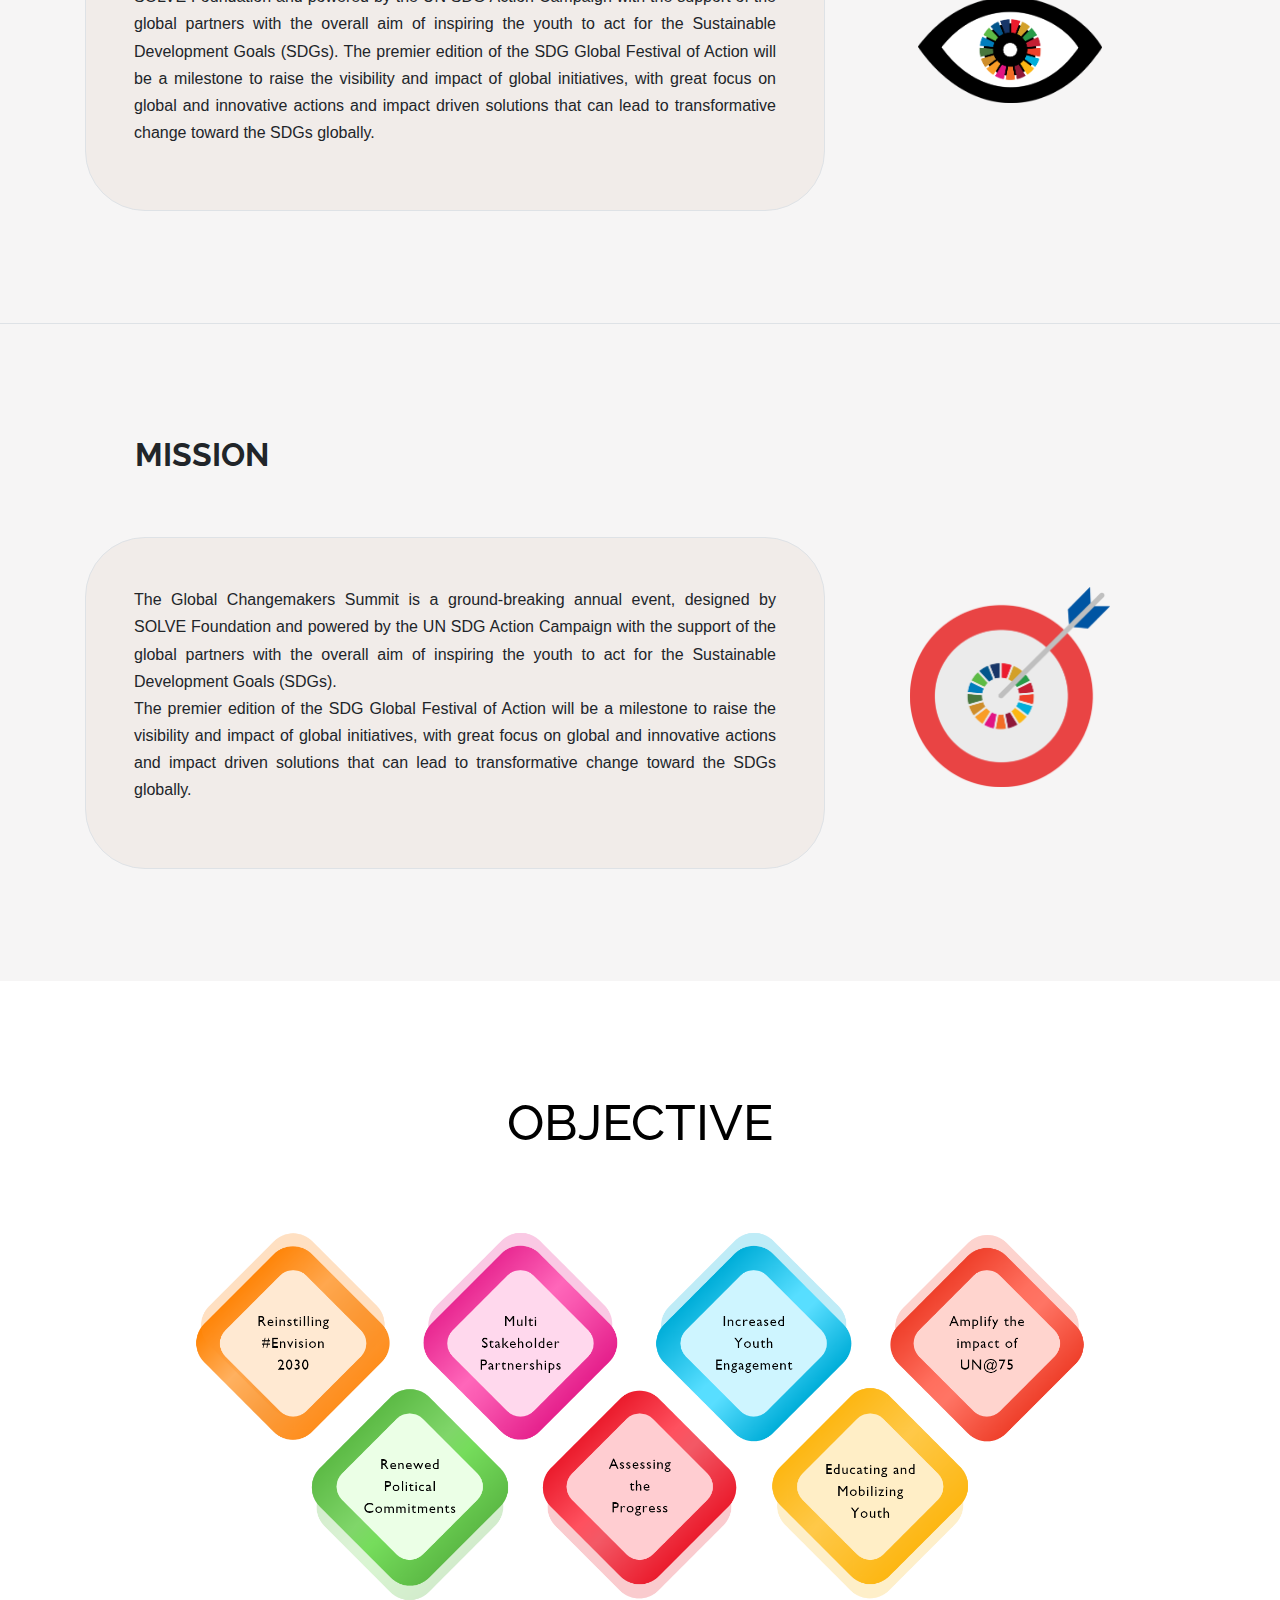
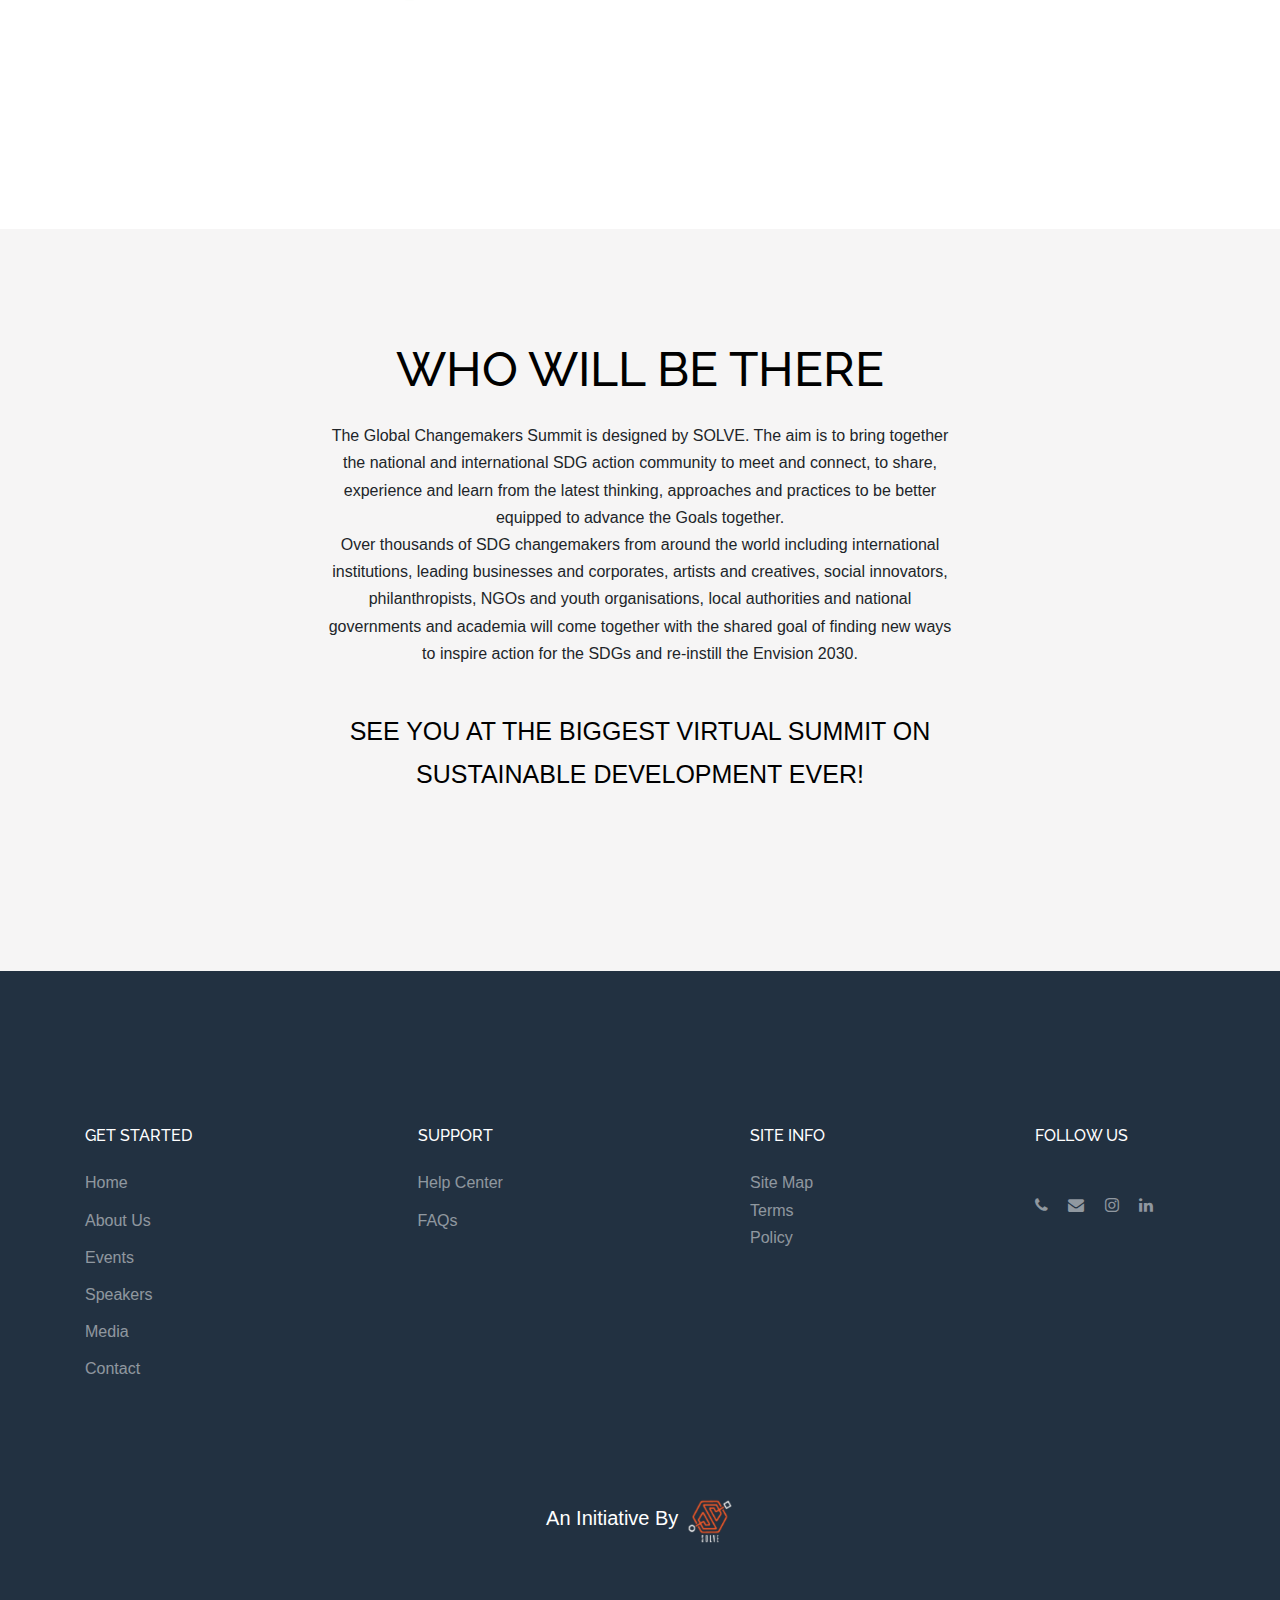
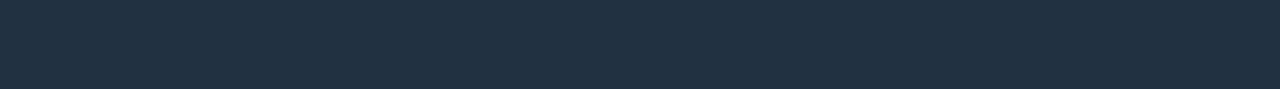
==== commit fa054dc8: "udpdate" ====
--- a/About.html
+++ b/About.html
@@ -207,10 +207,11 @@
           <h2 class="d-lg-none" style="text-align: center; font-size: 40px;"><b>Vision</b></h2><br>
           <div class="row d-flex no-gutters align-items-stretch">
 
-            <div class="col-10 col-lg-4 block__73422 order-lg-2" style="background-image: url('images/vision.png'); background-size: 280px 190px;" data-aos="fade-left" data-aos-delay="">
-            </div>
-
-            <div class="border col-lg-8 mr-auto p-lg-5 mt-4 mt-lg-0 order-lg-1" data-aos="fade-right" data-aos-delay="" style="border-radius: 60px; background: #f1ece9; border: 1px solid black; padding-top: 50px; padding-right: 30px; padding-bottom: 50px; padding-left: 30px; ">
+            <div class="col-12 col-lg-4 block__73422 order-lg-2" style="text-align: center;" data-aos="fade-left" data-aos-delay="">
+                    <img src="images/vision.png" class="v_img" style=" width: 184px;   height: 106px;">
+            </div>
+
+            <div class="border col-lg-8 mr-auto p-lg-5 mt-4 mt-lg-0 order-lg-1" data-aos="fade-right" data-aos-delay="" style="border-radius: 60px; background: #f1ece9; border: 1px solid black; padding-top: 50px; padding-right: 30px; padding-bottom: 50px; padding-left: 30px; text-align: justify;">
               
               <p>The Global Changemakers Summit is a ground-breaking annual event, designed by SOLVE Foundation and powered by the UN SDG Action Campaign with the support of the global partners with the overall aim of inspiring the youth to act for the Sustainable Development Goals (SDGs). The premier edition of the SDG Global Festival of Action will be a milestone to raise the visibility and impact of global initiatives, with great focus on global and innovative actions and impact driven solutions that can lead to transformative change toward the SDGs globally.</p>
 
@@ -226,10 +227,11 @@
           <h2 class="d-lg-none" style="text-align: center; font-size: 40px;"><b>Mission</b></h2><br>
           <div class="row d-flex no-gutters align-items-stretch">
 
-            <div class="col-10 col-lg-4 block__73422 order-lg-2" style="background-image: url('images/mission.png'); background-size: 275px 270px;" data-aos="fade-left" data-aos-delay="">
-            </div>
-
-            <div class="border col-lg-8 mr-auto p-lg-5 mt-4 mt-lg-0 order-lg-1" data-aos="fade-right" data-aos-delay="" style="border-radius: 60px; background: #f1ece9; border: 1px solid black; padding-top: 50px; padding-right: 30px; padding-bottom: 50px; padding-left: 30px;">
+            <div class="col-12 col-lg-4 block__73422 order-lg-2" style="text-align: center;" data-aos="fade-left" data-aos-delay="">
+              <img src="images/mission.png" class="m_img" style="width: 200px; height:200px;">
+            </div>
+
+            <div class="border col-lg-8 mr-auto p-lg-5 mt-4 mt-lg-0 order-lg-1" data-aos="fade-right" data-aos-delay="" style="border-radius: 60px; background: #f1ece9; border: 1px solid black; padding-top: 50px; padding-right: 30px; padding-bottom: 50px; padding-left: 30px;text-align: justify;">
               
               <p>The Global Changemakers Summit is a ground-breaking annual event, designed by SOLVE Foundation and powered by the UN SDG Action Campaign with the support of the global partners with the overall aim of inspiring the youth to act for the Sustainable Development Goals (SDGs).<br> The premier edition of the SDG Global Festival of Action will be a milestone to raise the visibility and impact of global initiatives, with great focus on global and innovative actions and impact driven solutions that can lead to transformative change toward the SDGs globally.</p>
 
--- a/css/style.css
+++ b/css/style.css
@@ -202,7 +202,11 @@
 
 .site-section {
   padding: 2.5em 0; }
+
+
+  }
   @media (min-width: 768px) {
+   
     .site-section {
       padding: 5em 0; } }
   .site-section.site-section-sm {
@@ -498,9 +502,10 @@
 .site-mobile-menu {
   width: 300px;
   position: fixed;
+  font-size: 19px;
   right: 0;
   z-index: 2000;
-  padding-top: 20px;
+  padding-top: 1px;
   background: #fff;
   height: calc(100vh);
   -webkit-transform: translateX(110%);
@@ -1081,7 +1086,7 @@
   background-repeat: no-repeat; }
   @media (max-width: 991.98px) {
     .block__73694 .block__73422 {
-      height: 400px; } }
+      height: 200px; } }
 
 @media (max-width: 991.98px) {
   .slide-one-item .owl-nav {
@@ -1261,10 +1266,19 @@
 
 .ftco-service-image-1 .service p {
   color: #999999; }
-
+.v_img{
+  margin-top:90px; 
+}
+
+.m_img{
+      margin-top: 50px;
+}
 @media (min-width: 768px) {
   .ftco-service-image-1 .service:hover img {
-    top: -5px; } }
+    top: -5px; }
+
+
+     }
 
 .owl-all .owl-dots {
   text-align: center;
@@ -1315,3 +1329,12 @@
 
 .bg-light {
   background-color: #f6f5f5 !important; }
+  @media screen and (max-width: 700px){
+     .m_img{
+      margin-top: -7px;
+    }
+      .v_img{
+  margin-top:50px; 
+}
+
+}